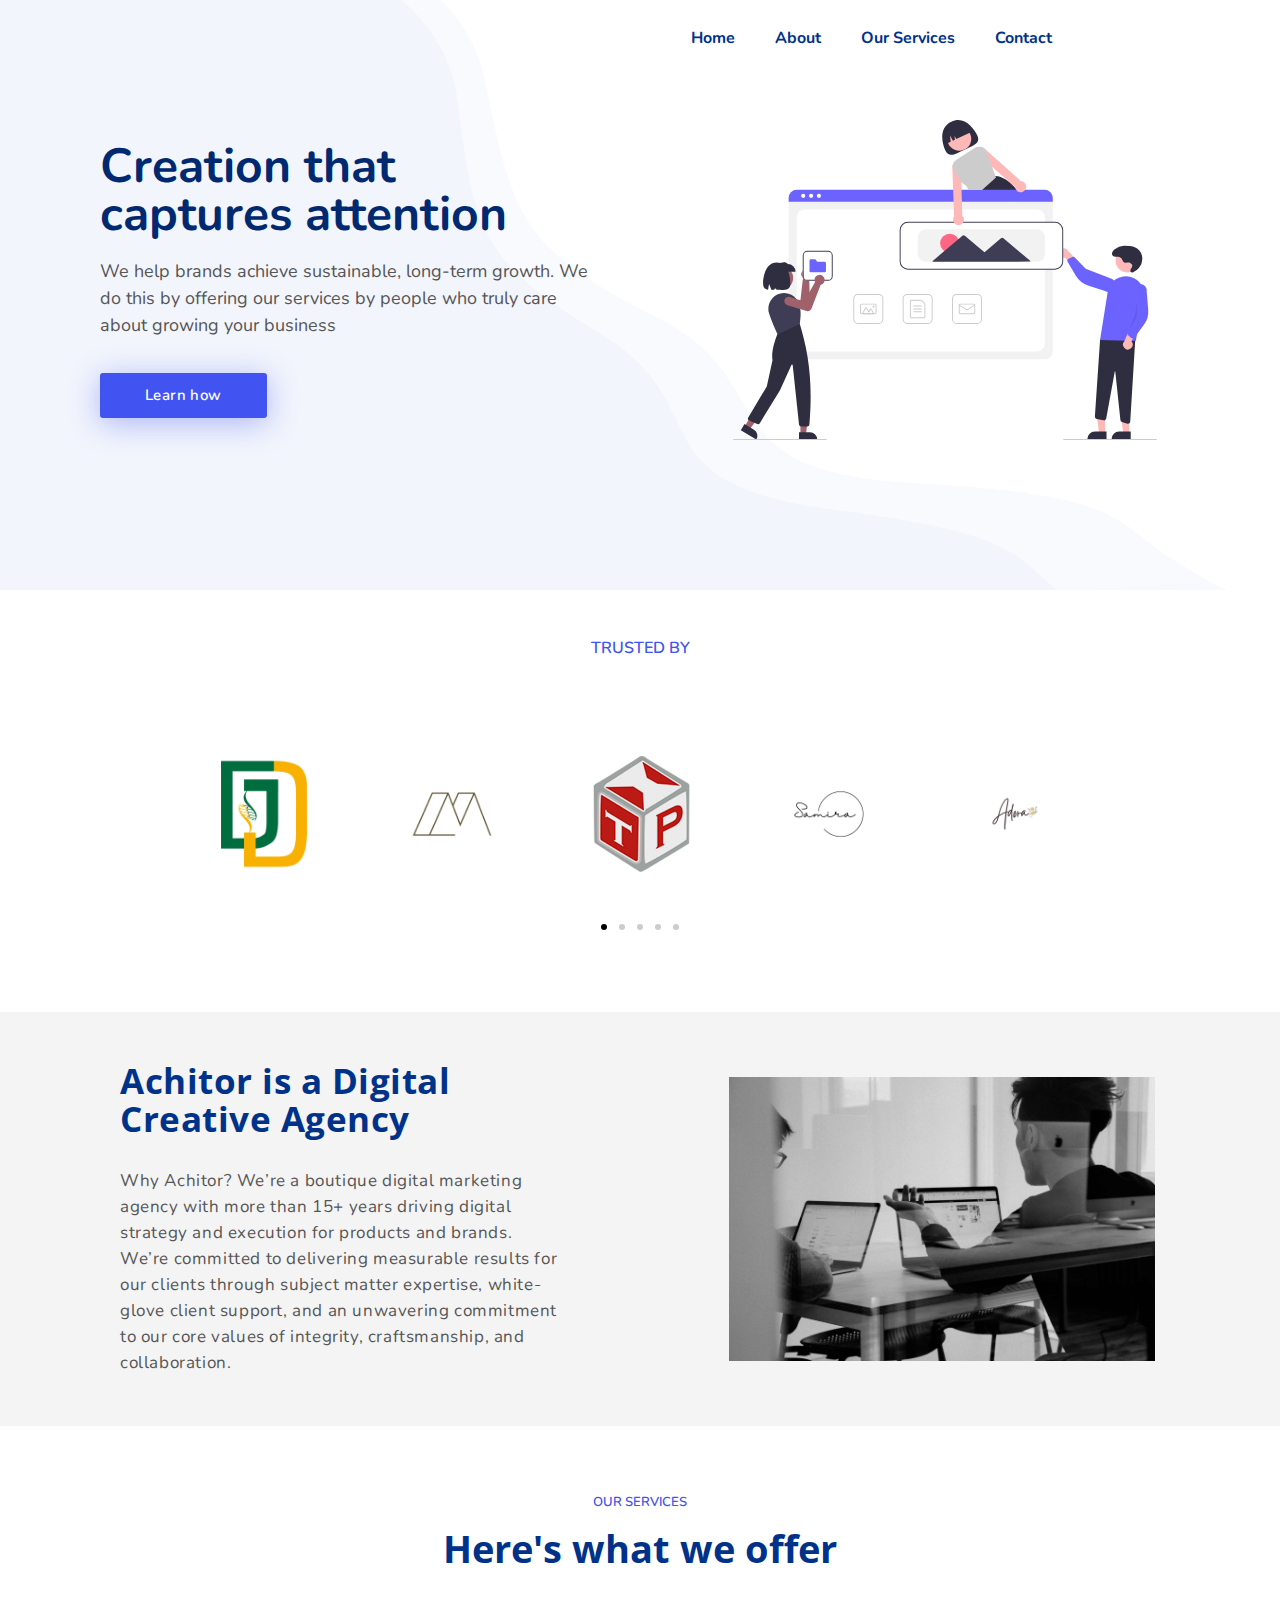
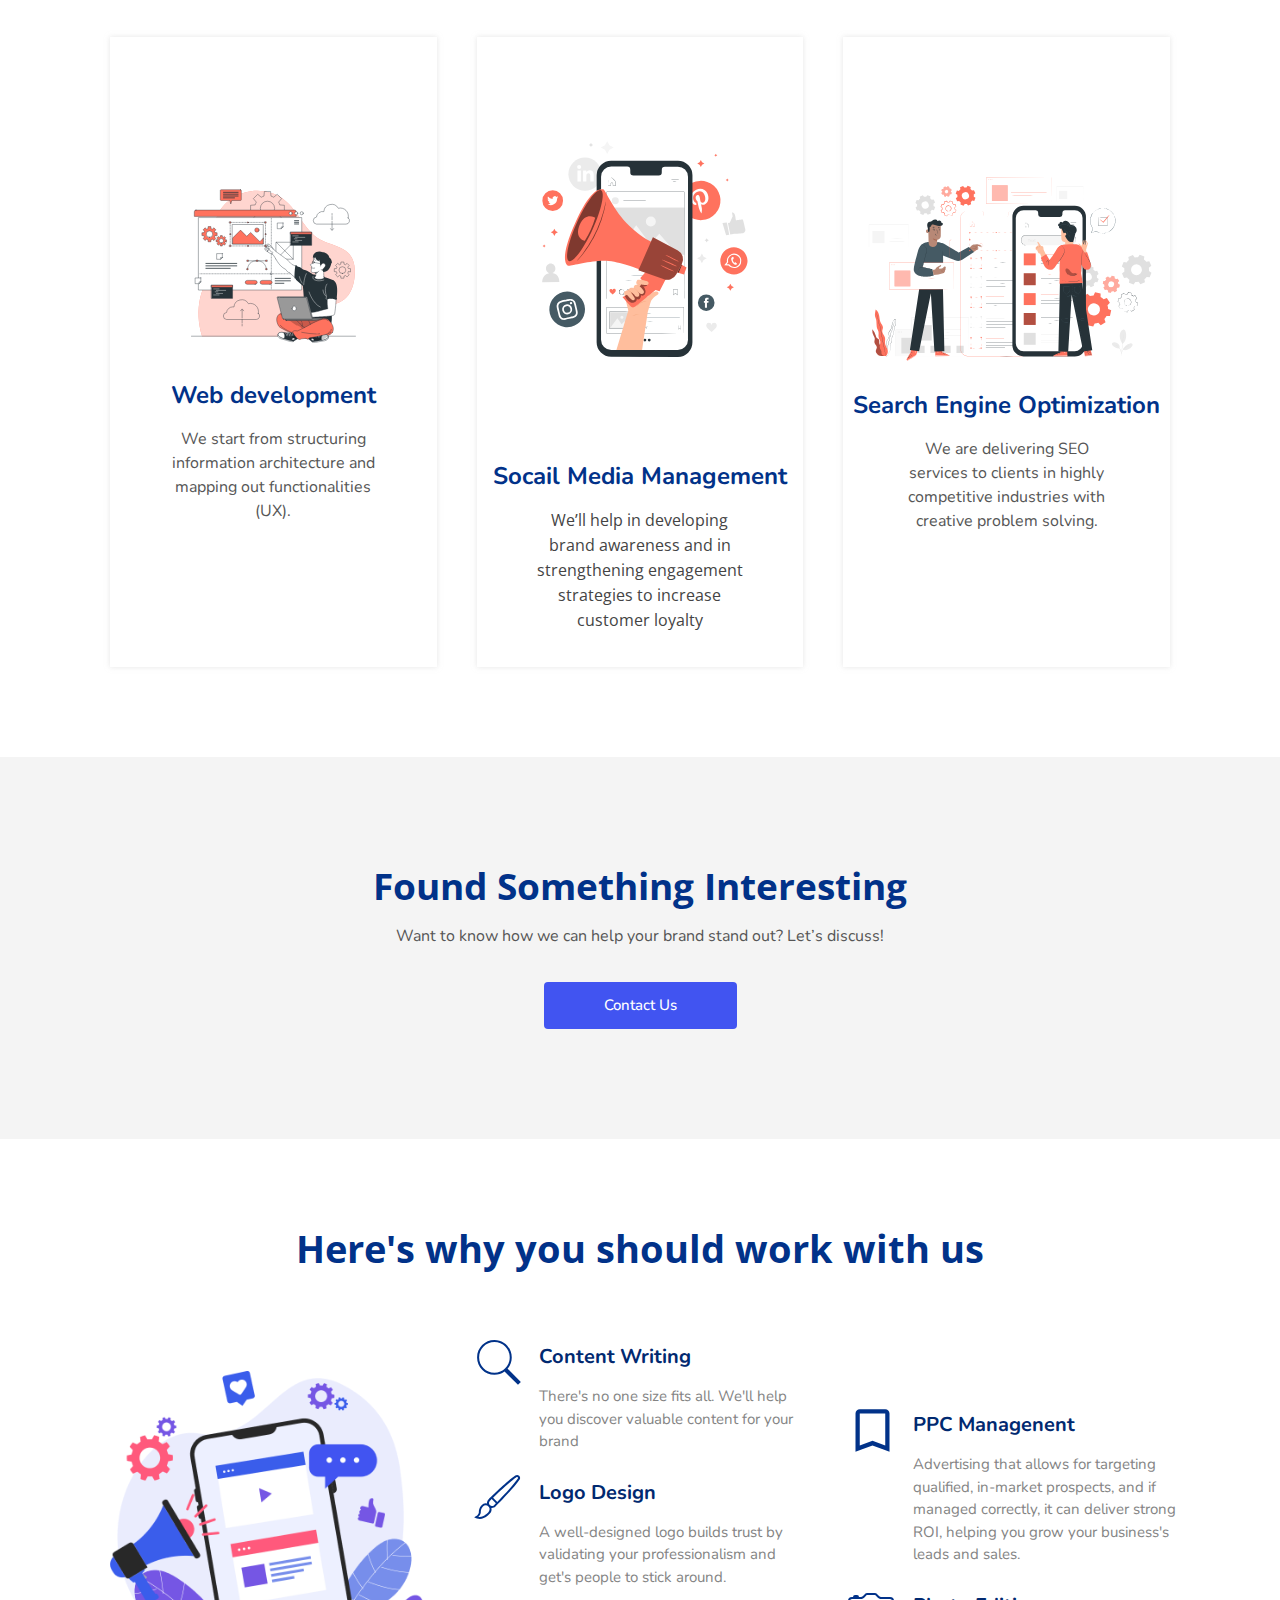
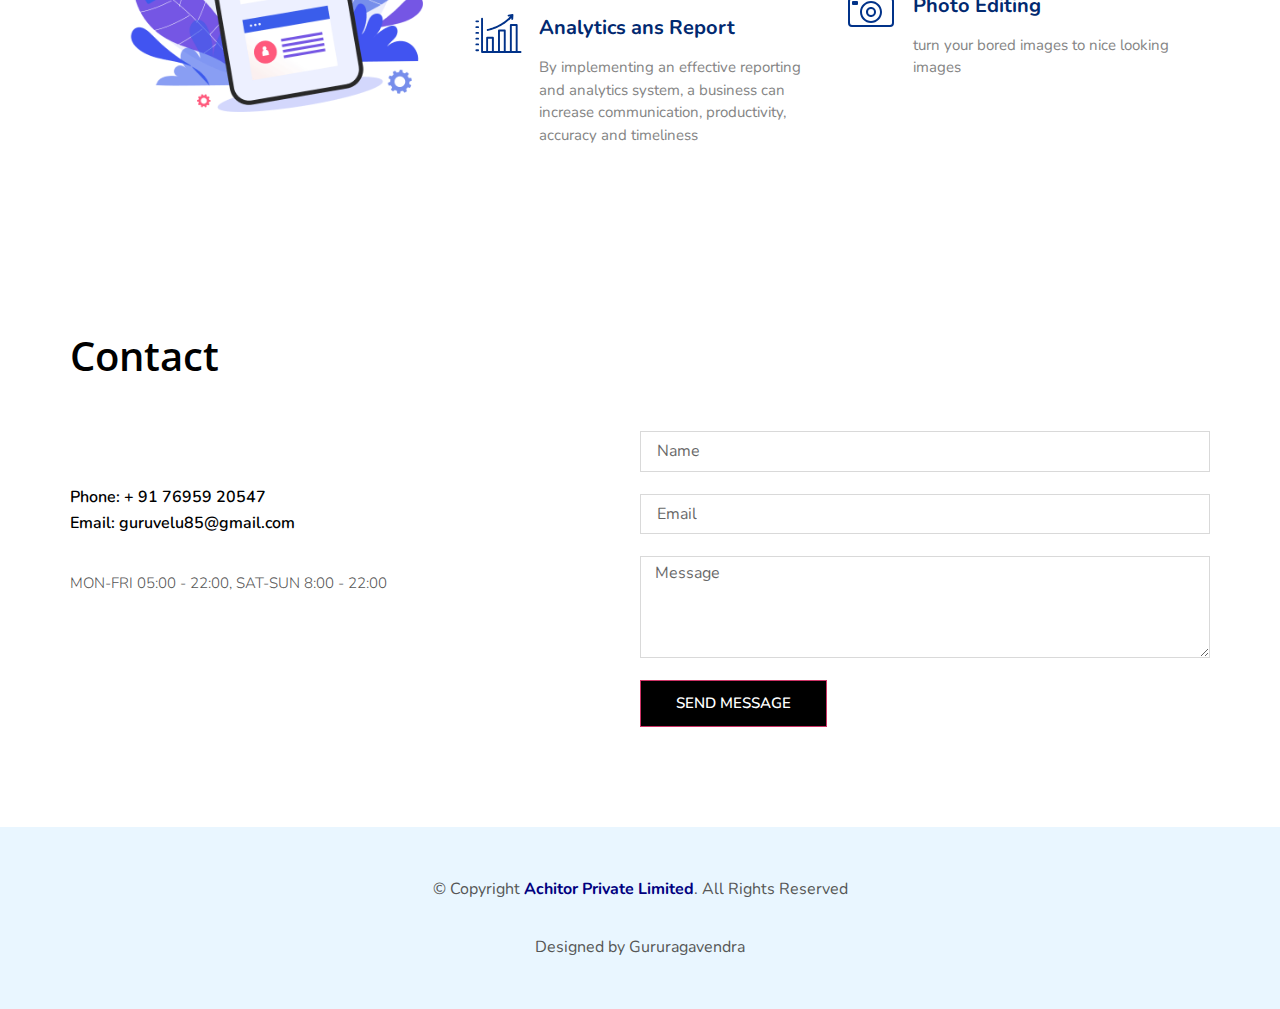
==== index.html @ df1d60f9 "Update index.html" ====
<!DOCTYPE html>
<html lang="en-US">
<head>
	<meta charset="UTF-8">
		<meta name="viewport" content="width=device-width, initial-scale=1">
	<link rel="profile" href="https://gmpg.org/xfn/11">
	<title>Achitor</title>
<meta name="robots" content="noindex, nofollow">
<link rel="dns-prefetch" href="//s.w.org">
<link rel="alternate" type="application/rss+xml" title="Achitor &raquo; Feed" href="./feed/index.html">
<link rel="alternate" type="application/rss+xml" title="Achitor &raquo; Comments Feed" href="./comments/feed/index.html">
<script>
window._wpemojiSettings = {"baseUrl":"https:\/\/s.w.org\/images\/core\/emoji\/14.0.0\/72x72\/","ext":".png","svgUrl":"https:\/\/s.w.org\/images\/core\/emoji\/14.0.0\/svg\/","svgExt":".svg","source":{"concatemoji":".\/wp-includes\/js\/wp-emoji-release.min.js?ver=6.0.3"}};
/*! This file is auto-generated */
!function(e,a,t){var n,r,o,i=a.createElement("canvas"),p=i.getContext&&i.getContext("2d");function s(e,t){var a=String.fromCharCode,e=(p.clearRect(0,0,i.width,i.height),p.fillText(a.apply(this,e),0,0),i.toDataURL());return p.clearRect(0,0,i.width,i.height),p.fillText(a.apply(this,t),0,0),e===i.toDataURL()}function c(e){var t=a.createElement("script");t.src=e,t.defer=t.type="text/javascript",a.getElementsByTagName("head")[0].appendChild(t)}for(o=Array("flag","emoji"),t.supports={everything:!0,everythingExceptFlag:!0},r=0;r<o.length;r++)t.supports[o[r]]=function(e){if(!p||!p.fillText)return!1;switch(p.textBaseline="top",p.font="600 32px Arial",e){case"flag":return s([127987,65039,8205,9895,65039],[127987,65039,8203,9895,65039])?!1:!s([55356,56826,55356,56819],[55356,56826,8203,55356,56819])&&!s([55356,57332,56128,56423,56128,56418,56128,56421,56128,56430,56128,56423,56128,56447],[55356,57332,8203,56128,56423,8203,56128,56418,8203,56128,56421,8203,56128,56430,8203,56128,56423,8203,56128,56447]);case"emoji":return!s([129777,127995,8205,129778,127999],[129777,127995,8203,129778,127999])}return!1}(o[r]),t.supports.everything=t.supports.everything&&t.supports[o[r]],"flag"!==o[r]&&(t.supports.everythingExceptFlag=t.supports.everythingExceptFlag&&t.supports[o[r]]);t.supports.everythingExceptFlag=t.supports.everythingExceptFlag&&!t.supports.flag,t.DOMReady=!1,t.readyCallback=function(){t.DOMReady=!0},t.supports.everything||(n=function(){t.readyCallback()},a.addEventListener?(a.addEventListener("DOMContentLoaded",n,!1),e.addEventListener("load",n,!1)):(e.attachEvent("onload",n),a.attachEvent("onreadystatechange",function(){"complete"===a.readyState&&t.readyCallback()})),(e=t.source||{}).concatemoji?c(e.concatemoji):e.wpemoji&&e.twemoji&&(c(e.twemoji),c(e.wpemoji)))}(window,document,window._wpemojiSettings);
</script>
<style>img.wp-smiley,
img.emoji {
	display: inline !important;
	border: none !important;
	box-shadow: none !important;
	height: 1em !important;
	width: 1em !important;
	margin: 0 0.07em !important;
	vertical-align: -0.1em !important;
	background: none !important;
	padding: 0 !important;
}</style>
	<link rel="stylesheet" id="wp-block-library-css" href="./wp-includes/css/dist/block-library/style.min.css?ver=6.0.3" media="all">
<style id="global-styles-inline-css">body{--wp--preset--color--black: #000000;--wp--preset--color--cyan-bluish-gray: #abb8c3;--wp--preset--color--white: #ffffff;--wp--preset--color--pale-pink: #f78da7;--wp--preset--color--vivid-red: #cf2e2e;--wp--preset--color--luminous-vivid-orange: #ff6900;--wp--preset--color--luminous-vivid-amber: #fcb900;--wp--preset--color--light-green-cyan: #7bdcb5;--wp--preset--color--vivid-green-cyan: #00d084;--wp--preset--color--pale-cyan-blue: #8ed1fc;--wp--preset--color--vivid-cyan-blue: #0693e3;--wp--preset--color--vivid-purple: #9b51e0;--wp--preset--gradient--vivid-cyan-blue-to-vivid-purple: linear-gradient(135deg,rgba(6,147,227,1) 0%,rgb(155,81,224) 100%);--wp--preset--gradient--light-green-cyan-to-vivid-green-cyan: linear-gradient(135deg,rgb(122,220,180) 0%,rgb(0,208,130) 100%);--wp--preset--gradient--luminous-vivid-amber-to-luminous-vivid-orange: linear-gradient(135deg,rgba(252,185,0,1) 0%,rgba(255,105,0,1) 100%);--wp--preset--gradient--luminous-vivid-orange-to-vivid-red: linear-gradient(135deg,rgba(255,105,0,1) 0%,rgb(207,46,46) 100%);--wp--preset--gradient--very-light-gray-to-cyan-bluish-gray: linear-gradient(135deg,rgb(238,238,238) 0%,rgb(169,184,195) 100%);--wp--preset--gradient--cool-to-warm-spectrum: linear-gradient(135deg,rgb(74,234,220) 0%,rgb(151,120,209) 20%,rgb(207,42,186) 40%,rgb(238,44,130) 60%,rgb(251,105,98) 80%,rgb(254,248,76) 100%);--wp--preset--gradient--blush-light-purple: linear-gradient(135deg,rgb(255,206,236) 0%,rgb(152,150,240) 100%);--wp--preset--gradient--blush-bordeaux: linear-gradient(135deg,rgb(254,205,165) 0%,rgb(254,45,45) 50%,rgb(107,0,62) 100%);--wp--preset--gradient--luminous-dusk: linear-gradient(135deg,rgb(255,203,112) 0%,rgb(199,81,192) 50%,rgb(65,88,208) 100%);--wp--preset--gradient--pale-ocean: linear-gradient(135deg,rgb(255,245,203) 0%,rgb(182,227,212) 50%,rgb(51,167,181) 100%);--wp--preset--gradient--electric-grass: linear-gradient(135deg,rgb(202,248,128) 0%,rgb(113,206,126) 100%);--wp--preset--gradient--midnight: linear-gradient(135deg,rgb(2,3,129) 0%,rgb(40,116,252) 100%);--wp--preset--duotone--dark-grayscale: url('#wp-duotone-dark-grayscale');--wp--preset--duotone--grayscale: url('#wp-duotone-grayscale');--wp--preset--duotone--purple-yellow: url('#wp-duotone-purple-yellow');--wp--preset--duotone--blue-red: url('#wp-duotone-blue-red');--wp--preset--duotone--midnight: url('#wp-duotone-midnight');--wp--preset--duotone--magenta-yellow: url('#wp-duotone-magenta-yellow');--wp--preset--duotone--purple-green: url('#wp-duotone-purple-green');--wp--preset--duotone--blue-orange: url('#wp-duotone-blue-orange');--wp--preset--font-size--small: 13px;--wp--preset--font-size--medium: 20px;--wp--preset--font-size--large: 36px;--wp--preset--font-size--x-large: 42px;}.has-black-color{color: var(--wp--preset--color--black) !important;}.has-cyan-bluish-gray-color{color: var(--wp--preset--color--cyan-bluish-gray) !important;}.has-white-color{color: var(--wp--preset--color--white) !important;}.has-pale-pink-color{color: var(--wp--preset--color--pale-pink) !important;}.has-vivid-red-color{color: var(--wp--preset--color--vivid-red) !important;}.has-luminous-vivid-orange-color{color: var(--wp--preset--color--luminous-vivid-orange) !important;}.has-luminous-vivid-amber-color{color: var(--wp--preset--color--luminous-vivid-amber) !important;}.has-light-green-cyan-color{color: var(--wp--preset--color--light-green-cyan) !important;}.has-vivid-green-cyan-color{color: var(--wp--preset--color--vivid-green-cyan) !important;}.has-pale-cyan-blue-color{color: var(--wp--preset--color--pale-cyan-blue) !important;}.has-vivid-cyan-blue-color{color: var(--wp--preset--color--vivid-cyan-blue) !important;}.has-vivid-purple-color{color: var(--wp--preset--color--vivid-purple) !important;}.has-black-background-color{background-color: var(--wp--preset--color--black) !important;}.has-cyan-bluish-gray-background-color{background-color: var(--wp--preset--color--cyan-bluish-gray) !important;}.has-white-background-color{background-color: var(--wp--preset--color--white) !important;}.has-pale-pink-background-color{background-color: var(--wp--preset--color--pale-pink) !important;}.has-vivid-red-background-color{background-color: var(--wp--preset--color--vivid-red) !important;}.has-luminous-vivid-orange-background-color{background-color: var(--wp--preset--color--luminous-vivid-orange) !important;}.has-luminous-vivid-amber-background-color{background-color: var(--wp--preset--color--luminous-vivid-amber) !important;}.has-light-green-cyan-background-color{background-color: var(--wp--preset--color--light-green-cyan) !important;}.has-vivid-green-cyan-background-color{background-color: var(--wp--preset--color--vivid-green-cyan) !important;}.has-pale-cyan-blue-background-color{background-color: var(--wp--preset--color--pale-cyan-blue) !important;}.has-vivid-cyan-blue-background-color{background-color: var(--wp--preset--color--vivid-cyan-blue) !important;}.has-vivid-purple-background-color{background-color: var(--wp--preset--color--vivid-purple) !important;}.has-black-border-color{border-color: var(--wp--preset--color--black) !important;}.has-cyan-bluish-gray-border-color{border-color: var(--wp--preset--color--cyan-bluish-gray) !important;}.has-white-border-color{border-color: var(--wp--preset--color--white) !important;}.has-pale-pink-border-color{border-color: var(--wp--preset--color--pale-pink) !important;}.has-vivid-red-border-color{border-color: var(--wp--preset--color--vivid-red) !important;}.has-luminous-vivid-orange-border-color{border-color: var(--wp--preset--color--luminous-vivid-orange) !important;}.has-luminous-vivid-amber-border-color{border-color: var(--wp--preset--color--luminous-vivid-amber) !important;}.has-light-green-cyan-border-color{border-color: var(--wp--preset--color--light-green-cyan) !important;}.has-vivid-green-cyan-border-color{border-color: var(--wp--preset--color--vivid-green-cyan) !important;}.has-pale-cyan-blue-border-color{border-color: var(--wp--preset--color--pale-cyan-blue) !important;}.has-vivid-cyan-blue-border-color{border-color: var(--wp--preset--color--vivid-cyan-blue) !important;}.has-vivid-purple-border-color{border-color: var(--wp--preset--color--vivid-purple) !important;}.has-vivid-cyan-blue-to-vivid-purple-gradient-background{background: var(--wp--preset--gradient--vivid-cyan-blue-to-vivid-purple) !important;}.has-light-green-cyan-to-vivid-green-cyan-gradient-background{background: var(--wp--preset--gradient--light-green-cyan-to-vivid-green-cyan) !important;}.has-luminous-vivid-amber-to-luminous-vivid-orange-gradient-background{background: var(--wp--preset--gradient--luminous-vivid-amber-to-luminous-vivid-orange) !important;}.has-luminous-vivid-orange-to-vivid-red-gradient-background{background: var(--wp--preset--gradient--luminous-vivid-orange-to-vivid-red) !important;}.has-very-light-gray-to-cyan-bluish-gray-gradient-background{background: var(--wp--preset--gradient--very-light-gray-to-cyan-bluish-gray) !important;}.has-cool-to-warm-spectrum-gradient-background{background: var(--wp--preset--gradient--cool-to-warm-spectrum) !important;}.has-blush-light-purple-gradient-background{background: var(--wp--preset--gradient--blush-light-purple) !important;}.has-blush-bordeaux-gradient-background{background: var(--wp--preset--gradient--blush-bordeaux) !important;}.has-luminous-dusk-gradient-background{background: var(--wp--preset--gradient--luminous-dusk) !important;}.has-pale-ocean-gradient-background{background: var(--wp--preset--gradient--pale-ocean) !important;}.has-electric-grass-gradient-background{background: var(--wp--preset--gradient--electric-grass) !important;}.has-midnight-gradient-background{background: var(--wp--preset--gradient--midnight) !important;}.has-small-font-size{font-size: var(--wp--preset--font-size--small) !important;}.has-medium-font-size{font-size: var(--wp--preset--font-size--medium) !important;}.has-large-font-size{font-size: var(--wp--preset--font-size--large) !important;}.has-x-large-font-size{font-size: var(--wp--preset--font-size--x-large) !important;}</style>
<link rel="stylesheet" id="hello-elementor-css" href="./wp-content/themes/hello-elementor/style.min.css?ver=2.6.1" media="all">
<link rel="stylesheet" id="hello-elementor-theme-style-css" href="./wp-content/themes/hello-elementor/theme.min.css?ver=2.6.1" media="all">
<link rel="stylesheet" id="elementor-frontend-css" href="./wp-content/plugins/elementor/assets/css/frontend-lite.min.css?ver=3.7.8" media="all">
<link rel="stylesheet" id="elementor-post-5-css" href="./wp-content/uploads/elementor/css/post-5.css?ver=1666616732" media="all">
<link rel="stylesheet" id="elementor-icons-css" href="./wp-content/plugins/elementor/assets/lib/eicons/css/elementor-icons.min.css?ver=5.16.0" media="all">
<link rel="stylesheet" id="elementor-pro-css" href="./wp-content/plugins/elementor-pro/assets/css/frontend-lite.min.css?ver=3.7.7" media="all">
<link rel="stylesheet" id="elementor-global-css" href="./wp-content/uploads/elementor/css/global.css?ver=1666616732" media="all">
<link rel="stylesheet" id="elementor-post-6-css" href="./wp-content/uploads/elementor/css/post-6.css?ver=1667026664" media="all">
<link rel="stylesheet" id="elementor-post-14-css" href="./wp-content/uploads/elementor/css/post-14.css?ver=1667029922" media="all">
<link rel="stylesheet" id="elementor-post-34-css" href="./wp-content/uploads/elementor/css/post-34.css?ver=1666754059" media="all">
<link rel="stylesheet" id="google-fonts-1-css" href="https://fonts.googleapis.com/css?family=Nunito%3A100%2C100italic%2C200%2C200italic%2C300%2C300italic%2C400%2C400italic%2C500%2C500italic%2C600%2C600italic%2C700%2C700italic%2C800%2C800italic%2C900%2C900italic%7CRoboto+Slab%3A100%2C100italic%2C200%2C200italic%2C300%2C300italic%2C400%2C400italic%2C500%2C500italic%2C600%2C600italic%2C700%2C700italic%2C800%2C800italic%2C900%2C900italic%7COpen+Sans%3A100%2C100italic%2C200%2C200italic%2C300%2C300italic%2C400%2C400italic%2C500%2C500italic%2C600%2C600italic%2C700%2C700italic%2C800%2C800italic%2C900%2C900italic&#038;display=auto&#038;ver=6.0.3" media="all">
<link rel="stylesheet" id="elementor-icons-shared-0-css" href="./wp-content/plugins/elementor/assets/lib/font-awesome/css/fontawesome.min.css?ver=5.15.3" media="all">
<link rel="stylesheet" id="elementor-icons-fa-brands-css" href="./wp-content/plugins/elementor/assets/lib/font-awesome/css/brands.min.css?ver=5.15.3" media="all">
<link rel="stylesheet" id="elementor-icons-fa-solid-css" href="./wp-content/plugins/elementor/assets/lib/font-awesome/css/solid.min.css?ver=5.15.3" media="all">
<script src="./wp-content/plugins/svg-support/vendor/DOMPurify/DOMPurify.min.js?ver=1.0.1" id="bodhi-dompurify-library-js"></script>
<script src="./wp-includes/js/jquery/jquery.min.js?ver=3.6.0" id="jquery-core-js"></script>
<script src="./wp-includes/js/jquery/jquery-migrate.min.js?ver=3.3.2" id="jquery-migrate-js"></script>
<script src="./wp-content/plugins/svg-support/js/min/svgs-inline-min.js?ver=1.0.1" id="bodhi_svg_inline-js"></script>
<script id="bodhi_svg_inline-js-after">cssTarget="img.style-svg";ForceInlineSVGActive="false";frontSanitizationEnabled="on";</script>
<link rel="https://api.w.org/" href="./wp-json/index.html">
<link rel="alternate" type="application/json" href="./wp-json/wp/v2/pages/6/index.html">
<link rel="EditURI" type="application/rsd+xml" title="RSD" href="./xmlrpc.php?rsd">
<link rel="wlwmanifest" type="application/wlwmanifest+xml" href="./wp-includes/wlwmanifest.xml"> 
<meta name="generator" content="WordPress 6.0.3">
<link rel="canonical" href="./index.html">
<link rel="shortlink" href="./index.html">
<link rel="alternate" type="application/json+oembed" href="./wp-json/oembed/1.0/embed/index.html?url=.%2F">
<link rel="alternate" type="text/xml+oembed" href="./wp-json/oembed/1.0/embed/index.html?url=.%2F&#038;format=xml">
<link rel="icon" href="./wp-content/uploads/2022/10/luxury_letter_a_logo_design_for_business_or_online_shop-removebg-preview.png" sizes="32x32">
<link rel="icon" href="./wp-content/uploads/2022/10/luxury_letter_a_logo_design_for_business_or_online_shop-removebg-preview.png" sizes="192x192">
<link rel="apple-touch-icon" href="./wp-content/uploads/2022/10/luxury_letter_a_logo_design_for_business_or_online_shop-removebg-preview.png">
<meta name="msapplication-TileImage" content="./wp-content/uploads/2022/10/luxury_letter_a_logo_design_for_business_or_online_shop-removebg-preview.png">
		<style id="wp-custom-css">/* Slider */

.slick-slide {
    margin: 0px 20px;
}

.slick-slide img {
    width: 50%;
}

.slick-slider
{
    position: relative;
    display: block;
    box-sizing: border-box;
    -webkit-user-select: none;
    -moz-user-select: none;
    -ms-user-select: none;
            user-select: none;
    -webkit-touch-callout: none;
    -khtml-user-select: none;
    -ms-touch-action: pan-y;
        touch-action: pan-y;
    -webkit-tap-highlight-color: transparent;
}

.slick-list
{
    position: relative;
    display: block;
    overflow: hidden;
    margin: 0;
    padding: 0;
}
.slick-list:focus
{
    outline: none;
}
.slick-list.dragging
{
    cursor: pointer;
    cursor: hand;
}

.slick-slider .slick-track,
.slick-slider .slick-list
{
    -webkit-transform: translate3d(0, 0, 0);
       -moz-transform: translate3d(0, 0, 0);
        -ms-transform: translate3d(0, 0, 0);
         -o-transform: translate3d(0, 0, 0);
            transform: translate3d(0, 0, 0);
}

.slick-track
{
    position: relative;
    top: 0;
    left: 0;
    display: block;
}
.slick-track:before,
.slick-track:after
{
    display: table;
    content: '';
}
.slick-track:after
{
    clear: both;
}
.slick-loading .slick-track
{
    visibility: hidden;
}

.slick-slide
{
    display: none;
    float: left;
    height: 100%;
    min-height: 1px;
}
[dir='rtl'] .slick-slide
{
    float: right;
}
.slick-slide img
{
    display: block;
}
.slick-slide.slick-loading img
{
    display: none;
}
.slick-slide.dragging img
{
    pointer-events: none;
}
.slick-initialized .slick-slide
{
    display: block;
}
.slick-loading .slick-slide
{
    visibility: hidden;
}
.slick-vertical .slick-slide
{
    display: block;
    height: auto;
    border: 1px solid transparent;
}
.slick-arrow.slick-hidden {
    display: none;
}</style>
		</head>
<body class="home page-template page-template-elementor_header_footer page page-id-6 elementor-default elementor-template-full-width elementor-kit-5 elementor-page elementor-page-6">

<svg xmlns="http://www.w3.org/2000/svg" viewbox="0 0 0 0" width="0" height="0" focusable="false" role="none" style="visibility: hidden; position: absolute; left: -9999px; overflow: hidden;"><defs><filter id="wp-duotone-dark-grayscale"><fecolormatrix color-interpolation-filters="sRGB" type="matrix" values=" .299 .587 .114 0 0 .299 .587 .114 0 0 .299 .587 .114 0 0 .299 .587 .114 0 0 "></fecolormatrix><fecomponenttransfer color-interpolation-filters="sRGB"><fefuncr type="table" tablevalues="0 0.49803921568627"></fefuncr><fefuncg type="table" tablevalues="0 0.49803921568627"></fefuncg><fefuncb type="table" tablevalues="0 0.49803921568627"></fefuncb><fefunca type="table" tablevalues="1 1"></fefunca></fecomponenttransfer><fecomposite in2="SourceGraphic" operator="in"></fecomposite></filter></defs></svg><svg xmlns="http://www.w3.org/2000/svg" viewbox="0 0 0 0" width="0" height="0" focusable="false" role="none" style="visibility: hidden; position: absolute; left: -9999px; overflow: hidden;"><defs><filter id="wp-duotone-grayscale"><fecolormatrix color-interpolation-filters="sRGB" type="matrix" values=" .299 .587 .114 0 0 .299 .587 .114 0 0 .299 .587 .114 0 0 .299 .587 .114 0 0 "></fecolormatrix><fecomponenttransfer color-interpolation-filters="sRGB"><fefuncr type="table" tablevalues="0 1"></fefuncr><fefuncg type="table" tablevalues="0 1"></fefuncg><fefuncb type="table" tablevalues="0 1"></fefuncb><fefunca type="table" tablevalues="1 1"></fefunca></fecomponenttransfer><fecomposite in2="SourceGraphic" operator="in"></fecomposite></filter></defs></svg><svg xmlns="http://www.w3.org/2000/svg" viewbox="0 0 0 0" width="0" height="0" focusable="false" role="none" style="visibility: hidden; position: absolute; left: -9999px; overflow: hidden;"><defs><filter id="wp-duotone-purple-yellow"><fecolormatrix color-interpolation-filters="sRGB" type="matrix" values=" .299 .587 .114 0 0 .299 .587 .114 0 0 .299 .587 .114 0 0 .299 .587 .114 0 0 "></fecolormatrix><fecomponenttransfer color-interpolation-filters="sRGB"><fefuncr type="table" tablevalues="0.54901960784314 0.98823529411765"></fefuncr><fefuncg type="table" tablevalues="0 1"></fefuncg><fefuncb type="table" tablevalues="0.71764705882353 0.25490196078431"></fefuncb><fefunca type="table" tablevalues="1 1"></fefunca></fecomponenttransfer><fecomposite in2="SourceGraphic" operator="in"></fecomposite></filter></defs></svg><svg xmlns="http://www.w3.org/2000/svg" viewbox="0 0 0 0" width="0" height="0" focusable="false" role="none" style="visibility: hidden; position: absolute; left: -9999px; overflow: hidden;"><defs><filter id="wp-duotone-blue-red"><fecolormatrix color-interpolation-filters="sRGB" type="matrix" values=" .299 .587 .114 0 0 .299 .587 .114 0 0 .299 .587 .114 0 0 .299 .587 .114 0 0 "></fecolormatrix><fecomponenttransfer color-interpolation-filters="sRGB"><fefuncr type="table" tablevalues="0 1"></fefuncr><fefuncg type="table" tablevalues="0 0.27843137254902"></fefuncg><fefuncb type="table" tablevalues="0.5921568627451 0.27843137254902"></fefuncb><fefunca type="table" tablevalues="1 1"></fefunca></fecomponenttransfer><fecomposite in2="SourceGraphic" operator="in"></fecomposite></filter></defs></svg><svg xmlns="http://www.w3.org/2000/svg" viewbox="0 0 0 0" width="0" height="0" focusable="false" role="none" style="visibility: hidden; position: absolute; left: -9999px; overflow: hidden;"><defs><filter id="wp-duotone-midnight"><fecolormatrix color-interpolation-filters="sRGB" type="matrix" values=" .299 .587 .114 0 0 .299 .587 .114 0 0 .299 .587 .114 0 0 .299 .587 .114 0 0 "></fecolormatrix><fecomponenttransfer color-interpolation-filters="sRGB"><fefuncr type="table" tablevalues="0 0"></fefuncr><fefuncg type="table" tablevalues="0 0.64705882352941"></fefuncg><fefuncb type="table" tablevalues="0 1"></fefuncb><fefunca type="table" tablevalues="1 1"></fefunca></fecomponenttransfer><fecomposite in2="SourceGraphic" operator="in"></fecomposite></filter></defs></svg><svg xmlns="http://www.w3.org/2000/svg" viewbox="0 0 0 0" width="0" height="0" focusable="false" role="none" style="visibility: hidden; position: absolute; left: -9999px; overflow: hidden;"><defs><filter id="wp-duotone-magenta-yellow"><fecolormatrix color-interpolation-filters="sRGB" type="matrix" values=" .299 .587 .114 0 0 .299 .587 .114 0 0 .299 .587 .114 0 0 .299 .587 .114 0 0 "></fecolormatrix><fecomponenttransfer color-interpolation-filters="sRGB"><fefuncr type="table" tablevalues="0.78039215686275 1"></fefuncr><fefuncg type="table" tablevalues="0 0.94901960784314"></fefuncg><fefuncb type="table" tablevalues="0.35294117647059 0.47058823529412"></fefuncb><fefunca type="table" tablevalues="1 1"></fefunca></fecomponenttransfer><fecomposite in2="SourceGraphic" operator="in"></fecomposite></filter></defs></svg><svg xmlns="http://www.w3.org/2000/svg" viewbox="0 0 0 0" width="0" height="0" focusable="false" role="none" style="visibility: hidden; position: absolute; left: -9999px; overflow: hidden;"><defs><filter id="wp-duotone-purple-green"><fecolormatrix color-interpolation-filters="sRGB" type="matrix" values=" .299 .587 .114 0 0 .299 .587 .114 0 0 .299 .587 .114 0 0 .299 .587 .114 0 0 "></fecolormatrix><fecomponenttransfer color-interpolation-filters="sRGB"><fefuncr type="table" tablevalues="0.65098039215686 0.40392156862745"></fefuncr><fefuncg type="table" tablevalues="0 1"></fefuncg><fefuncb type="table" tablevalues="0.44705882352941 0.4"></fefuncb><fefunca type="table" tablevalues="1 1"></fefunca></fecomponenttransfer><fecomposite in2="SourceGraphic" operator="in"></fecomposite></filter></defs></svg><svg xmlns="http://www.w3.org/2000/svg" viewbox="0 0 0 0" width="0" height="0" focusable="false" role="none" style="visibility: hidden; position: absolute; left: -9999px; overflow: hidden;"><defs><filter id="wp-duotone-blue-orange"><fecolormatrix color-interpolation-filters="sRGB" type="matrix" values=" .299 .587 .114 0 0 .299 .587 .114 0 0 .299 .587 .114 0 0 .299 .587 .114 0 0 "></fecolormatrix><fecomponenttransfer color-interpolation-filters="sRGB"><fefuncr type="table" tablevalues="0.098039215686275 1"></fefuncr><fefuncg type="table" tablevalues="0 0.66274509803922"></fefuncg><fefuncb type="table" tablevalues="0.84705882352941 0.41960784313725"></fefuncb><fefunca type="table" tablevalues="1 1"></fefunca></fecomponenttransfer><fecomposite in2="SourceGraphic" operator="in"></fecomposite></filter></defs></svg>
<a class="skip-link screen-reader-text" href="#content">
	Skip to content</a>

		<div data-elementor-type="header" data-elementor-id="14" class="elementor elementor-14 elementor-location-header">
								<section class="elementor-section elementor-top-section elementor-element elementor-element-1a0d35f elementor-section-content-middle elementor-section-full_width elementor-section-height-default elementor-section-height-default" data-id="1a0d35f" data-element_type="section" data-settings="{&quot;background_background&quot;:&quot;classic&quot;,&quot;sticky&quot;:&quot;top&quot;,&quot;sticky_effects_offset&quot;:100,&quot;sticky_on&quot;:[&quot;desktop&quot;,&quot;tablet&quot;,&quot;mobile&quot;],&quot;sticky_offset&quot;:0}">
						<div class="elementor-container elementor-column-gap-default">
					<div class="elementor-column elementor-col-33 elementor-top-column elementor-element elementor-element-24ab9a5" data-id="24ab9a5" data-element_type="column">
			<div class="elementor-widget-wrap elementor-element-populated">
								<div class="elementor-element elementor-element-414c0f8 elementor-widget elementor-widget-heading" data-id="414c0f8" data-element_type="widget" data-widget_type="heading.default">
				<div class="elementor-widget-container">
			<style>/*! elementor - v3.7.8 - 02-10-2022 */
.elementor-heading-title{padding:0;margin:0;line-height:1}.elementor-widget-heading .elementor-heading-title[class*=elementor-size-]>a{color:inherit;font-size:inherit;line-height:inherit}.elementor-widget-heading .elementor-heading-title.elementor-size-small{font-size:15px}.elementor-widget-heading .elementor-heading-title.elementor-size-medium{font-size:19px}.elementor-widget-heading .elementor-heading-title.elementor-size-large{font-size:29px}.elementor-widget-heading .elementor-heading-title.elementor-size-xl{font-size:39px}.elementor-widget-heading .elementor-heading-title.elementor-size-xxl{font-size:59px}</style>
<h2 class="elementor-heading-title elementor-size-default"><a href="index.html">Achitor</a></h2>		</div>
				</div>
					</div>
		</div>
				<div class="elementor-column elementor-col-33 elementor-top-column elementor-element elementor-element-495d099" data-id="495d099" data-element_type="column">
			<div class="elementor-widget-wrap elementor-element-populated">
								<div class="elementor-element elementor-element-5c21533 elementor-nav-menu__align-right elementor-nav-menu--stretch elementor-nav-menu--dropdown-tablet elementor-nav-menu__text-align-aside elementor-nav-menu--toggle elementor-nav-menu--burger elementor-widget elementor-widget-nav-menu" data-id="5c21533" data-element_type="widget" data-settings="{&quot;submenu_icon&quot;:{&quot;value&quot;:&quot;&lt;i class=\&quot;fas fa-plus\&quot;&gt;&lt;\/i&gt;&quot;,&quot;library&quot;:&quot;fa-solid&quot;},&quot;full_width&quot;:&quot;stretch&quot;,&quot;layout&quot;:&quot;horizontal&quot;,&quot;toggle&quot;:&quot;burger&quot;}" data-widget_type="nav-menu.default">
				<div class="elementor-widget-container">
			<link rel="stylesheet" href="./wp-content/plugins/elementor-pro/assets/css/widget-nav-menu.min.css">			<nav migration_allowed="1" migrated="0" role="navigation" class="elementor-nav-menu--main elementor-nav-menu__container elementor-nav-menu--layout-horizontal e--pointer-none">
				<ul id="menu-1-5c21533" class="elementor-nav-menu">
<li class="menu-item menu-item-type-custom menu-item-object-custom menu-item-223"><a href="#home" class="elementor-item elementor-item-anchor">Home</a></li>
<li class="menu-item menu-item-type-custom menu-item-object-custom menu-item-342"><a href="#about" class="elementor-item elementor-item-anchor">About</a></li>
<li class="menu-item menu-item-type-custom menu-item-object-custom menu-item-213"><a href="#ourservices" class="elementor-item elementor-item-anchor">Our Services</a></li>
<li class="menu-item menu-item-type-custom menu-item-object-custom menu-item-212"><a href="#contactus" class="elementor-item elementor-item-anchor">Contact</a></li>
</ul>			</nav>
					<div class="elementor-menu-toggle" role="button" tabindex="0" aria-label="Menu Toggle" aria-expanded="false">
			<span class="elementor-menu-toggle__icon--open"><svg xmlns="http://www.w3.org/2000/svg" width="96" height="96" viewbox="0 0 96 96"><switch><g><path d="M12 28h72a4 4 0 0 0 0-8H12a4 4 0 0 0 0 8zm72 16H12a4 4 0 0 0 0 8h72a4 4 0 0 0 0-8zm0 24H12a4 4 0 0 0 0 8h72a4 4 0 0 0 0-8z"></path></g></switch></svg></span><i aria-hidden="true" role="presentation" class="elementor-menu-toggle__icon--close eicon-close"></i>			<span class="elementor-screen-only">Menu</span>
		</div>
			<nav class="elementor-nav-menu--dropdown elementor-nav-menu__container" role="navigation" aria-hidden="true">
				<ul id="menu-2-5c21533" class="elementor-nav-menu">
<li class="menu-item menu-item-type-custom menu-item-object-custom menu-item-223"><a href="#home" class="elementor-item elementor-item-anchor" tabindex="-1">Home</a></li>
<li class="menu-item menu-item-type-custom menu-item-object-custom menu-item-342"><a href="#about" class="elementor-item elementor-item-anchor" tabindex="-1">About</a></li>
<li class="menu-item menu-item-type-custom menu-item-object-custom menu-item-213"><a href="#ourservices" class="elementor-item elementor-item-anchor" tabindex="-1">Our Services</a></li>
<li class="menu-item menu-item-type-custom menu-item-object-custom menu-item-212"><a href="#contactus" class="elementor-item elementor-item-anchor" tabindex="-1">Contact</a></li>
</ul>			</nav>
				</div>
				</div>
					</div>
		</div>
				<div class="elementor-column elementor-col-33 elementor-top-column elementor-element elementor-element-c9d20b6 elementor-hidden-tablet elementor-hidden-mobile" data-id="c9d20b6" data-element_type="column">
			<div class="elementor-widget-wrap elementor-element-populated">
								<div class="elementor-element elementor-element-83b408d elementor-widget elementor-widget-button" data-id="83b408d" data-element_type="widget" data-widget_type="button.default">
				<div class="elementor-widget-container">
					<div class="elementor-button-wrapper">
			<a href="#contact" class="elementor-button-link elementor-button elementor-size-sm" role="button">
						<span class="elementor-button-content-wrapper">
						<span class="elementor-button-text">Contact us</span>
		</span>
					</a>
		</div>
				</div>
				</div>
					</div>
		</div>
							</div>
		</section>
						</div>
				<div data-elementor-type="wp-post" data-elementor-id="6" class="elementor elementor-6">
									<section class="elementor-section elementor-top-section elementor-element elementor-element-1ac8645 elementor-section-full_width elementor-section-content-middle elementor-section-height-default elementor-section-height-default" data-id="1ac8645" data-element_type="section" id="home" data-settings="{&quot;background_background&quot;:&quot;classic&quot;}">
						<div class="elementor-container elementor-column-gap-default">
					<div class="elementor-column elementor-col-50 elementor-top-column elementor-element elementor-element-0b221f4" data-id="0b221f4" data-element_type="column" data-settings="{&quot;background_background&quot;:&quot;classic&quot;}">
			<div class="elementor-widget-wrap elementor-element-populated">
								<div class="elementor-element elementor-element-f0408fd elementor-widget elementor-widget-heading" data-id="f0408fd" data-element_type="widget" data-widget_type="heading.default">
				<div class="elementor-widget-container">
			<h2 class="elementor-heading-title elementor-size-default">Creation that captures attention</h2>		</div>
				</div>
				<div class="elementor-element elementor-element-c3ec88e elementor-widget elementor-widget-text-editor" data-id="c3ec88e" data-element_type="widget" data-widget_type="text-editor.default">
				<div class="elementor-widget-container">
			<style>/*! elementor - v3.7.8 - 02-10-2022 */
.elementor-widget-text-editor.elementor-drop-cap-view-stacked .elementor-drop-cap{background-color:#818a91;color:#fff}.elementor-widget-text-editor.elementor-drop-cap-view-framed .elementor-drop-cap{color:#818a91;border:3px solid;background-color:transparent}.elementor-widget-text-editor:not(.elementor-drop-cap-view-default) .elementor-drop-cap{margin-top:8px}.elementor-widget-text-editor:not(.elementor-drop-cap-view-default) .elementor-drop-cap-letter{width:1em;height:1em}.elementor-widget-text-editor .elementor-drop-cap{float:left;text-align:center;line-height:1;font-size:50px}.elementor-widget-text-editor .elementor-drop-cap-letter{display:inline-block}</style>				<p>We help brands achieve sustainable, long-term growth. We do this by offering our services by people who truly care about growing your business</p>						</div>
				</div>
				<div class="elementor-element elementor-element-b96eb43 elementor-tablet-align-center elementor-widget elementor-widget-button" data-id="b96eb43" data-element_type="widget" data-widget_type="button.default">
				<div class="elementor-widget-container">
					<div class="elementor-button-wrapper">
			<a href="#contact" class="elementor-button-link elementor-button elementor-size-sm" role="button">
						<span class="elementor-button-content-wrapper">
						<span class="elementor-button-text">Learn how</span>
		</span>
					</a>
		</div>
				</div>
				</div>
					</div>
		</div>
				<div class="elementor-column elementor-col-50 elementor-top-column elementor-element elementor-element-19cc872" data-id="19cc872" data-element_type="column" data-settings="{&quot;background_background&quot;:&quot;classic&quot;}">
			<div class="elementor-widget-wrap elementor-element-populated">
								<div class="elementor-element elementor-element-6a702d6 elementor-widget elementor-widget-image" data-id="6a702d6" data-element_type="widget" data-widget_type="image.default">
				<div class="elementor-widget-container">
			<style>/*! elementor - v3.7.8 - 02-10-2022 */
.elementor-widget-image{text-align:center}.elementor-widget-image a{display:inline-block}.elementor-widget-image a img[src$=".svg"]{width:48px}.elementor-widget-image img{vertical-align:middle;display:inline-block}</style>												<img width="768" height="577" src="./wp-content/uploads/2022/10/undraw_building_websites_i78t.svg" class="attachment-medium_large size-medium_large" alt="hero-banner-img" loading="lazy">															</div>
				</div>
					</div>
		</div>
							</div>
		</section>
				<section class="elementor-section elementor-top-section elementor-element elementor-element-f0141d3 elementor-section-boxed elementor-section-height-default elementor-section-height-default" data-id="f0141d3" data-element_type="section" data-settings="{&quot;background_background&quot;:&quot;classic&quot;}">
						<div class="elementor-container elementor-column-gap-default">
					<div class="elementor-column elementor-col-100 elementor-top-column elementor-element elementor-element-750bda9" data-id="750bda9" data-element_type="column">
			<div class="elementor-widget-wrap elementor-element-populated">
								<div class="elementor-element elementor-element-de54f6c elementor-widget elementor-widget-heading" data-id="de54f6c" data-element_type="widget" data-widget_type="heading.default">
				<div class="elementor-widget-container">
			<h2 class="elementor-heading-title elementor-size-default">TRUSTED BY</h2>		</div>
				</div>
				<div class="elementor-element elementor-element-76ca0e9 elementor-skin-carousel elementor-pagination-type-bullets elementor-pagination-position-outside elementor-widget elementor-widget-media-carousel" data-id="76ca0e9" data-element_type="widget" data-settings="{&quot;slides_per_view&quot;:&quot;5&quot;,&quot;space_between&quot;:{&quot;unit&quot;:&quot;px&quot;,&quot;size&quot;:0,&quot;sizes&quot;:[]},&quot;slides_per_view_tablet&quot;:&quot;2&quot;,&quot;slides_per_view_mobile&quot;:&quot;2&quot;,&quot;autoplay_speed&quot;:2000,&quot;skin&quot;:&quot;carousel&quot;,&quot;effect&quot;:&quot;slide&quot;,&quot;pagination&quot;:&quot;bullets&quot;,&quot;speed&quot;:500,&quot;autoplay&quot;:&quot;yes&quot;,&quot;loop&quot;:&quot;yes&quot;,&quot;pause_on_hover&quot;:&quot;yes&quot;,&quot;pause_on_interaction&quot;:&quot;yes&quot;,&quot;space_between_tablet&quot;:{&quot;unit&quot;:&quot;px&quot;,&quot;size&quot;:10,&quot;sizes&quot;:[]},&quot;space_between_mobile&quot;:{&quot;unit&quot;:&quot;px&quot;,&quot;size&quot;:10,&quot;sizes&quot;:[]}}" data-widget_type="media-carousel.default">
				<div class="elementor-widget-container">
			<link rel="stylesheet" href="./wp-content/plugins/elementor-pro/assets/css/widget-carousel.min.css">		<div class="elementor-swiper">
			<div class="elementor-main-swiper swiper-container">
				<div class="swiper-wrapper">
											<div class="swiper-slide">
									<div class="elementor-carousel-image" style="background-image: url(./wp-content/uploads/2022/10/Logo-Dhanajeevam-Life-Sciences-1.jpg)">

			
					</div>
								</div>
											<div class="swiper-slide">
									<div class="elementor-carousel-image" style="background-image: url(./wp-content/uploads/2022/10/Modern_Minimalist_Ivory_Home_Interior_Design_Logo-removebg-preview.png)">

			
					</div>
								</div>
											<div class="swiper-slide">
									<div class="elementor-carousel-image" style="background-image: url(./wp-content/uploads/2022/10/logo-3.jpg)">

			
					</div>
								</div>
											<div class="swiper-slide">
									<div class="elementor-carousel-image" style="background-image: url(./wp-content/uploads/2022/10/Black-Elegant-and-Modern-Beauty-Salon-Logo.png)">

			
					</div>
								</div>
											<div class="swiper-slide">
									<div class="elementor-carousel-image" style="background-image: url(./wp-content/uploads/2022/10/Beige-Yellow-Typography-Beauty-Cosmetics-Logo.png)">

			
					</div>
								</div>
									</div>
															<div class="swiper-pagination"></div>
																	</div>
		</div>
				</div>
				</div>
					</div>
		</div>
							</div>
		</section>
				<section class="elementor-section elementor-top-section elementor-element elementor-element-f44d2df elementor-section-content-middle elementor-section-boxed elementor-section-height-default elementor-section-height-default" style="background-color:#e9e9e980 ;"data-id="f44d2df" data-element_type="section" id="about">
						<div class="elementor-container elementor-column-gap-default">
					<div class="elementor-column elementor-col-50 elementor-top-column elementor-element elementor-element-fd1180d" data-id="fd1180d" data-element_type="column">
			<div class="elementor-widget-wrap elementor-element-populated">
								<div class="elementor-element elementor-element-eef772e elementor-widget elementor-widget-heading" data-id="eef772e" data-element_type="widget" data-widget_type="heading.default">
				<div class="elementor-widget-container">
			<h2 class="elementor-heading-title elementor-size-default">Achitor is a Digital Creative Agency</h2>		</div>
				</div>
				<div class="elementor-element elementor-element-4d56716 elementor-widget elementor-widget-text-editor" data-id="4d56716" data-element_type="widget" data-widget_type="text-editor.default">
				<div class="elementor-widget-container">
							<div id="text_block-44-7" class="ct-text-block">Why Achitor? We’re a boutique digital marketing agency with more than 15+ years driving digital strategy and execution for products and brands.</div>
<div id="text_block-48-7" class="ct-text-block">We’re committed to delivering measurable results for our clients through subject matter expertise, white-glove client support, and an unwavering commitment to our core values of integrity, craftsmanship, and collaboration.</div>						</div>
				</div>
					</div>
		</div>
				<div class="elementor-column elementor-col-50 elementor-top-column elementor-element elementor-element-85807f9" data-id="85807f9" data-element_type="column">
			<div class="elementor-widget-wrap elementor-element-populated">
								<div class="elementor-element elementor-element-68100d2 elementor-widget elementor-widget-image" data-id="68100d2" data-element_type="widget" data-widget_type="image.default">
				<div class="elementor-widget-container">
															<img width="768" height="512" src="./wp-content/uploads/2022/10/creative-digital-agency-achitor_1.jpg" class="attachment-medium_large size-medium_large" alt="creative-digital-agency-achitor" loading="lazy">															</div>
				</div>
					</div>
		</div>
							</div>
		</section>
				<section class="elementor-section elementor-top-section elementor-element elementor-element-f594cdd elementor-section-full_width elementor-section-height-default elementor-section-height-default" data-id="f594cdd" data-element_type="section">
						<div class="elementor-container elementor-column-gap-default">
					<div class="elementor-column elementor-col-100 elementor-top-column elementor-element elementor-element-c7ee728" data-id="c7ee728" data-element_type="column">
			<div class="elementor-widget-wrap elementor-element-populated">
								<div class="elementor-element elementor-element-15c0f7a elementor-widget elementor-widget-heading" data-id="15c0f7a" data-element_type="widget" data-widget_type="heading.default">
				<div class="elementor-widget-container">
			<h2 class="elementor-heading-title elementor-size-default">OUR SERVICES</h2>		</div>
				</div>
				<div class="elementor-element elementor-element-1f98eb0 elementor-widget elementor-widget-heading" data-id="1f98eb0" data-element_type="widget" data-widget_type="heading.default">
				<div class="elementor-widget-container">
			<h2 class="elementor-heading-title elementor-size-default">Here's what we offer</h2>		</div>
				</div>
				<section class="elementor-section elementor-inner-section elementor-element elementor-element-ddb598a elementor-section-full_width elementor-section-content-middle elementor-section-height-default elementor-section-height-default" data-id="ddb598a" data-element_type="section" id="ourservices">
						<div class="elementor-container elementor-column-gap-default">
					<div class="elementor-column elementor-col-33 elementor-inner-column elementor-element elementor-element-d7e527d" data-id="d7e527d" data-element_type="column">
			<div class="elementor-widget-wrap elementor-element-populated">
								<div class="elementor-element elementor-element-59feb89 e-transform e-transform elementor-widget elementor-widget-image" data-id="59feb89" data-element_type="widget" data-settings="{&quot;_transform_scale_effect_hover&quot;:{&quot;unit&quot;:&quot;px&quot;,&quot;size&quot;:1.1,&quot;sizes&quot;:[]},&quot;_transform_translateX_effect_hover&quot;:{&quot;unit&quot;:&quot;px&quot;,&quot;size&quot;:&quot;&quot;,&quot;sizes&quot;:[]},&quot;_transform_translateX_effect_hover_tablet&quot;:{&quot;unit&quot;:&quot;px&quot;,&quot;size&quot;:&quot;&quot;,&quot;sizes&quot;:[]},&quot;_transform_translateX_effect_hover_mobile&quot;:{&quot;unit&quot;:&quot;px&quot;,&quot;size&quot;:&quot;&quot;,&quot;sizes&quot;:[]},&quot;_transform_translateY_effect_hover&quot;:{&quot;unit&quot;:&quot;px&quot;,&quot;size&quot;:&quot;&quot;,&quot;sizes&quot;:[]},&quot;_transform_translateY_effect_hover_tablet&quot;:{&quot;unit&quot;:&quot;px&quot;,&quot;size&quot;:&quot;&quot;,&quot;sizes&quot;:[]},&quot;_transform_translateY_effect_hover_mobile&quot;:{&quot;unit&quot;:&quot;px&quot;,&quot;size&quot;:&quot;&quot;,&quot;sizes&quot;:[]},&quot;_transform_scale_effect_hover_tablet&quot;:{&quot;unit&quot;:&quot;px&quot;,&quot;size&quot;:&quot;&quot;,&quot;sizes&quot;:[]},&quot;_transform_scale_effect_hover_mobile&quot;:{&quot;unit&quot;:&quot;px&quot;,&quot;size&quot;:&quot;&quot;,&quot;sizes&quot;:[]}}" data-widget_type="image.default">
				<div class="elementor-widget-container">
															<img width="800" height="800" src="./wp-content/uploads/2022/10/Website-Creator-bro.svg" class="attachment-large size-large" alt="Website-Creator-bro" loading="lazy">															</div>
				</div>
				<div class="elementor-element elementor-element-ee3652c elementor-widget elementor-widget-heading" data-id="ee3652c" data-element_type="widget" data-widget_type="heading.default">
				<div class="elementor-widget-container">
			<h2 class="elementor-heading-title elementor-size-default">Web development</h2>		</div>
				</div>
				<div class="elementor-element elementor-element-c4d66ae elementor-widget elementor-widget-text-editor" data-id="c4d66ae" data-element_type="widget" data-widget_type="text-editor.default">
				<div class="elementor-widget-container">
							<p>We start from structuring information architecture and mapping out functionalities (UX).</p>						</div>
				</div>
					</div>
		</div>
				<div class="elementor-column elementor-col-33 elementor-inner-column elementor-element elementor-element-cd488d1" data-id="cd488d1" data-element_type="column">
			<div class="elementor-widget-wrap elementor-element-populated">
								<div class="elementor-element elementor-element-f68072c e-transform e-transform elementor-widget elementor-widget-image" data-id="f68072c" data-element_type="widget" data-settings="{&quot;_transform_scale_effect_hover&quot;:{&quot;unit&quot;:&quot;px&quot;,&quot;size&quot;:1.1,&quot;sizes&quot;:[]},&quot;_transform_translateX_effect_hover&quot;:{&quot;unit&quot;:&quot;px&quot;,&quot;size&quot;:&quot;&quot;,&quot;sizes&quot;:[]},&quot;_transform_translateX_effect_hover_tablet&quot;:{&quot;unit&quot;:&quot;px&quot;,&quot;size&quot;:&quot;&quot;,&quot;sizes&quot;:[]},&quot;_transform_translateX_effect_hover_mobile&quot;:{&quot;unit&quot;:&quot;px&quot;,&quot;size&quot;:&quot;&quot;,&quot;sizes&quot;:[]},&quot;_transform_translateY_effect_hover&quot;:{&quot;unit&quot;:&quot;px&quot;,&quot;size&quot;:&quot;&quot;,&quot;sizes&quot;:[]},&quot;_transform_translateY_effect_hover_tablet&quot;:{&quot;unit&quot;:&quot;px&quot;,&quot;size&quot;:&quot;&quot;,&quot;sizes&quot;:[]},&quot;_transform_translateY_effect_hover_mobile&quot;:{&quot;unit&quot;:&quot;px&quot;,&quot;size&quot;:&quot;&quot;,&quot;sizes&quot;:[]},&quot;_transform_scale_effect_hover_tablet&quot;:{&quot;unit&quot;:&quot;px&quot;,&quot;size&quot;:&quot;&quot;,&quot;sizes&quot;:[]},&quot;_transform_scale_effect_hover_mobile&quot;:{&quot;unit&quot;:&quot;px&quot;,&quot;size&quot;:&quot;&quot;,&quot;sizes&quot;:[]}}" data-widget_type="image.default">
				<div class="elementor-widget-container">
															<img width="800" height="800" src="./wp-content/uploads/2022/10/Mobile-Marketing-pana.svg" class="attachment-large size-large" alt="Mobile-Marketing-pana" loading="lazy">															</div>
				</div>
				<div class="elementor-element elementor-element-012c737 elementor-widget elementor-widget-heading" data-id="012c737" data-element_type="widget" data-widget_type="heading.default">
				<div class="elementor-widget-container">
			<h2 class="elementor-heading-title elementor-size-default">Socail Media Management</h2>		</div>
				</div>
				<div class="elementor-element elementor-element-4c44a36 elementor-widget elementor-widget-text-editor" data-id="4c44a36" data-element_type="widget" data-widget_type="text-editor.default">
				<div class="elementor-widget-container">
							<p><span style="color: rgb(68, 68, 68); font-family: &quot;Open Sans&quot;, sans-serif;">We&#8217;ll help in developing brand awareness and in strengthening engagement strategies to increase customer loyalty</span><br></p>						</div>
				</div>
					</div>
		</div>
				<div class="elementor-column elementor-col-33 elementor-inner-column elementor-element elementor-element-0c4afd5" data-id="0c4afd5" data-element_type="column">
			<div class="elementor-widget-wrap elementor-element-populated">
								<div class="elementor-element elementor-element-a11853f e-transform e-transform elementor-widget elementor-widget-image" data-id="a11853f" data-element_type="widget" data-settings="{&quot;_transform_scale_effect_hover&quot;:{&quot;unit&quot;:&quot;px&quot;,&quot;size&quot;:1.1,&quot;sizes&quot;:[]},&quot;_transform_translateX_effect_hover&quot;:{&quot;unit&quot;:&quot;px&quot;,&quot;size&quot;:&quot;&quot;,&quot;sizes&quot;:[]},&quot;_transform_translateX_effect_hover_tablet&quot;:{&quot;unit&quot;:&quot;px&quot;,&quot;size&quot;:&quot;&quot;,&quot;sizes&quot;:[]},&quot;_transform_translateX_effect_hover_mobile&quot;:{&quot;unit&quot;:&quot;px&quot;,&quot;size&quot;:&quot;&quot;,&quot;sizes&quot;:[]},&quot;_transform_translateY_effect_hover&quot;:{&quot;unit&quot;:&quot;px&quot;,&quot;size&quot;:&quot;&quot;,&quot;sizes&quot;:[]},&quot;_transform_translateY_effect_hover_tablet&quot;:{&quot;unit&quot;:&quot;px&quot;,&quot;size&quot;:&quot;&quot;,&quot;sizes&quot;:[]},&quot;_transform_translateY_effect_hover_mobile&quot;:{&quot;unit&quot;:&quot;px&quot;,&quot;size&quot;:&quot;&quot;,&quot;sizes&quot;:[]},&quot;_transform_scale_effect_hover_tablet&quot;:{&quot;unit&quot;:&quot;px&quot;,&quot;size&quot;:&quot;&quot;,&quot;sizes&quot;:[]},&quot;_transform_scale_effect_hover_mobile&quot;:{&quot;unit&quot;:&quot;px&quot;,&quot;size&quot;:&quot;&quot;,&quot;sizes&quot;:[]}}" data-widget_type="image.default">
				<div class="elementor-widget-container">
															<img width="800" height="800" src="./wp-content/uploads/2022/10/Mobile-testing-pana.svg" class="attachment-large size-large" alt="Mobile-testing-pana" loading="lazy">															</div>
				</div>
				<div class="elementor-element elementor-element-ec7d388 elementor-widget elementor-widget-heading" data-id="ec7d388" data-element_type="widget" data-widget_type="heading.default">
				<div class="elementor-widget-container">
			<h2 class="elementor-heading-title elementor-size-default">Search Engine Optimization</h2>		</div>
				</div>
				<div class="elementor-element elementor-element-5332e83 elementor-widget elementor-widget-text-editor" data-id="5332e83" data-element_type="widget" data-widget_type="text-editor.default">
				<div class="elementor-widget-container">
							<p>We are delivering SEO services to clients in highly competitive industries with creative problem solving.</p>						</div>
				</div>
					</div>
		</div>
							</div>
		</section>
					</div>
		</div>
							</div>
		</section>
				<section class="elementor-section elementor-top-section elementor-element elementor-element-a4411df elementor-section-boxed elementor-section-height-default elementor-section-height-default" style="background-color:#e9e9e980 ;"data-id="a4411df" data-element_type="section" data-settings="{&quot;background_background&quot;:&quot;classic&quot;}">
						<div class="elementor-container elementor-column-gap-default">
					<div class="elementor-column elementor-col-100 elementor-top-column elementor-element elementor-element-2e8150c" data-id="2e8150c" data-element_type="column">
			<div class="elementor-widget-wrap elementor-element-populated">
								<div class="elementor-element elementor-element-88831bc elementor-widget elementor-widget-heading" data-id="88831bc" data-element_type="widget" data-widget_type="heading.default">
				<div class="elementor-widget-container">
			<h2 class="elementor-heading-title elementor-size-default">Found Something Interesting</h2>		</div>
				</div>
				<div class="elementor-element elementor-element-ceadd6b elementor-widget elementor-widget-text-editor" data-id="ceadd6b" data-element_type="widget" data-widget_type="text-editor.default">
				<div class="elementor-widget-container">
							<p>Want to know how we can help your brand stand out? Let&#8217;s discuss!</p>						</div>
				</div>
				<div class="elementor-element elementor-element-0b8bc71 elementor-align-center elementor-widget elementor-widget-button" data-id="0b8bc71" data-element_type="widget" data-widget_type="button.default">
				<div class="elementor-widget-container">
					<div class="elementor-button-wrapper">
			<a href="#contact" class="elementor-button-link elementor-button elementor-size-sm" role="button">
						<span class="elementor-button-content-wrapper">
						<span class="elementor-button-text">Contact Us</span>
		</span>
					</a>
		</div>
				</div>
				</div>
					</div>
		</div>
							</div>
		</section>
				<section class="elementor-section elementor-top-section elementor-element elementor-element-b1891cc elementor-section-boxed elementor-section-height-default elementor-section-height-default" data-id="b1891cc" data-element_type="section">
						<div class="elementor-container elementor-column-gap-default">
					<div class="elementor-column elementor-col-100 elementor-top-column elementor-element elementor-element-55e077f" data-id="55e077f" data-element_type="column">
			<div class="elementor-widget-wrap elementor-element-populated">
								<div class="elementor-element elementor-element-6161f01 elementor-widget elementor-widget-heading" data-id="6161f01" data-element_type="widget" data-widget_type="heading.default">
				<div class="elementor-widget-container">
			<h2 class="elementor-heading-title elementor-size-default">Here's why you should work with us</h2>		</div>
				</div>
				<section class="elementor-section elementor-inner-section elementor-element elementor-element-3f9bdad elementor-section-full_width elementor-section-content-middle elementor-section-height-default elementor-section-height-default" data-id="3f9bdad" data-element_type="section">
						<div class="elementor-container elementor-column-gap-default">
					<div class="elementor-column elementor-col-33 elementor-inner-column elementor-element elementor-element-7c3bc6e" data-id="7c3bc6e" data-element_type="column">
			<div class="elementor-widget-wrap elementor-element-populated">
								<div class="elementor-element elementor-element-281e319 elementor-widget elementor-widget-image" data-id="281e319" data-element_type="widget" data-widget_type="image.default">
				<div class="elementor-widget-container">
															<img width="726" height="790" src="./wp-content/uploads/2022/10/features-3.png" class="attachment-medium_large size-medium_large" alt="features-3" loading="lazy">															</div>
				</div>
					</div>
		</div>
				<div class="elementor-column elementor-col-33 elementor-inner-column elementor-element elementor-element-2718c7f" data-id="2718c7f" data-element_type="column">
			<div class="elementor-widget-wrap elementor-element-populated">
								<div class="elementor-element elementor-element-47d80cd elementor-position-left elementor-mobile-position-left elementor-view-default elementor-vertical-align-top elementor-widget elementor-widget-icon-box" data-id="47d80cd" data-element_type="widget" data-widget_type="icon-box.default">
				<div class="elementor-widget-container">
			<link rel="stylesheet" href="./wp-content/plugins/elementor/assets/css/widget-icon-box.min.css">		<div class="elementor-icon-box-wrapper">
						<div class="elementor-icon-box-icon">
				<span class="elementor-icon elementor-animation-">
				<svg xmlns="http://www.w3.org/2000/svg" xmlns:xlink="http://www.w3.org/1999/xlink" viewbox="0 0 100 100" width="100px" height="100px"><g id="surface54906568"><path style=" stroke:none;fill-rule:nonzero;fill:rgb(0.392157%,19.607843%,53.725493%);fill-opacity:1;" d="M 42 6 C 23.242188 6 8 21.242188 8 40 C 8 58.757812 23.242188 74 42 74 C 49.421875 74 56.28125 71.609375 61.875 67.5625 L 88.1875 93.8125 L 93.8125 88.1875 L 67.8125 62.125 C 72.921875 56.171875 76 48.445312 76 40 C 76 21.242188 60.757812 6 42 6 Z M 42 10 C 58.59375 10 72 23.40625 72 40 C 72 56.59375 58.59375 70 42 70 C 25.40625 70 12 56.59375 12 40 C 12 23.40625 25.40625 10 42 10 Z M 42 10 "></path></g></svg>				</span>
			</div>
						<div class="elementor-icon-box-content">
				<h3 class="elementor-icon-box-title">
					<span>
						Content Writing					</span>
				</h3>
									<p class="elementor-icon-box-description">
						There's no one size fits all. We'll help you discover valuable content for your brand					</p>
							</div>
		</div>
				</div>
				</div>
				<div class="elementor-element elementor-element-0951a97 elementor-position-left elementor-mobile-position-left elementor-view-default elementor-vertical-align-top elementor-widget elementor-widget-icon-box" data-id="0951a97" data-element_type="widget" data-widget_type="icon-box.default">
				<div class="elementor-widget-container">
					<div class="elementor-icon-box-wrapper">
						<div class="elementor-icon-box-icon">
				<span class="elementor-icon elementor-animation-">
				<svg xmlns="http://www.w3.org/2000/svg" width="48" height="48"><path fill-rule="evenodd" d="M46.443 6.719C40.506 15.546 22.623 33.4 22.623 33.4l-.007-.007c-.042.046-.08.094-.125.139-1.124 1.122-2.649 1.576-4.114 1.403.471 1.972-.026 4.137-1.529 5.678 0 0-7.52 9.299-15.854 3.44 0 0 4.494-1.259 4.885-4.885 0 0-.6-3.654 2.699-7.04a5.74 5.74 0 0 1 5.445-1.596c-.152-1.444.303-2.94 1.411-4.047.044-.045.093-.083.139-.126l-.007-.007S33.438 8.488 42.278 2.559a2.991 2.991 0 0 1 3.854.31 2.98 2.98 0 0 1 .311 3.85zM15.456 33.486c-.742-.742-1.704-1.165-2.733-1.165a3.809 3.809 0 0 0-2.744 1.171c-2.535 2.602-2.155 5.584-2.145 5.677-.218 2.02-1.363 3.741-2.557 4.776.422.077.849.116 1.285.116 4.75 0 8.752-4.66 8.789-4.704.001 0 2.739-3.236.105-5.871zm.538-3.478c0 .796.289 1.546.854 2.109.565.564 1.348.891 2.146.891s1.519-.326 2.066-.874l1.554-1.57.274-.28-4.197-4.197-.287.279-1.557 1.537c-.564.562-.853 1.309-.853 2.105zM44.72 4.286A.974.974 0 0 0 44.027 4c-.212 0-.414.064-.635.222-6.218 4.17-17.999 15.367-23.301 20.503l4.159 4.159c5.14-5.296 16.364-17.083 20.568-23.332a.974.974 0 0 0-.098-1.266z" clip-rule="evenodd"></path></svg>				</span>
			</div>
						<div class="elementor-icon-box-content">
				<h3 class="elementor-icon-box-title">
					<span>
						Logo Design					</span>
				</h3>
									<p class="elementor-icon-box-description">
						A well-designed logo builds trust by validating your professionalism and get's people to stick around.					</p>
							</div>
		</div>
				</div>
				</div>
				<div class="elementor-element elementor-element-795c81e elementor-position-left elementor-mobile-position-left elementor-view-default elementor-vertical-align-top elementor-widget elementor-widget-icon-box" data-id="795c81e" data-element_type="widget" data-widget_type="icon-box.default">
				<div class="elementor-widget-container">
					<div class="elementor-icon-box-wrapper">
						<div class="elementor-icon-box-icon">
				<span class="elementor-icon elementor-animation-">
				<svg xmlns="http://www.w3.org/2000/svg" data-name="Layer 1" viewbox="0 0 53 53"><path d="M49.5 44.74h-3.12v-27a1 1 0 0 0-1-1h-6.05a1 1 0 0 0-1 1v27H34V23.3a1 1 0 0 0-1-1h-6a1 1 0 0 0-1 1v21.44h-4.3V30.86a1 1 0 0 0-1-1h-6a1 1 0 0 0-1 1v13.88h-3.29V11.07a1 1 0 0 0-2 0v34.67a1 1 0 0 0 1 1H49.39a1 1 0 0 0 0-2zm-9.17-26h4.05v26h-4.05zM28 24.3h4v20.44h-4zm-12.35 7.56h4v12.88h-4zM3.5 14.89h1.8a1 1 0 1 0 0-2H3.5a1 1 0 0 0 0 2zm0 5.99h1.8a1 1 0 1 0 0-2H3.5a1 1 0 0 0 0 2zm0 5.98h1.8a1 1 0 1 0 0-2H3.5a1 1 0 0 0 0 2zm0 5.99h1.8a1 1 0 0 0 0-2H3.5a1 1 0 0 0 0 2zm0 5.99h1.8a1 1 0 0 0 0-2H3.5a1 1 0 0 0 0 2zm0 5.99h1.8a1 1 0 0 0 0-2H3.5a1 1 0 0 0 0 2z"></path><path d="M15.12 21.88a1 1 0 0 0-.79 1.18 1 1 0 0 0 1 .81h.19c.63-.13 14.58-3 24.32-13.52l-.07.93a1 1 0 0 0 .93 1.06h.07a1 1 0 0 0 1-.94L42 7.31a1 1 0 0 0-1.16-1.06l-4 .66a1 1 0 1 0 .32 2l1.44-.23C29.31 19 15.27 21.86 15.12 21.88Z"></path></svg>				</span>
			</div>
						<div class="elementor-icon-box-content">
				<h3 class="elementor-icon-box-title">
					<span>
						Analytics ans Report					</span>
				</h3>
									<p class="elementor-icon-box-description">
						By implementing an effective reporting and analytics system, a business can increase communication, productivity, accuracy and timeliness					</p>
							</div>
		</div>
				</div>
				</div>
					</div>
		</div>
				<div class="elementor-column elementor-col-33 elementor-inner-column elementor-element elementor-element-6eb3a85" data-id="6eb3a85" data-element_type="column">
			<div class="elementor-widget-wrap elementor-element-populated">
								<div class="elementor-element elementor-element-ee03a5b elementor-position-left elementor-mobile-position-left elementor-view-default elementor-vertical-align-top elementor-widget elementor-widget-icon-box" data-id="ee03a5b" data-element_type="widget" data-widget_type="icon-box.default">
				<div class="elementor-widget-container">
					<div class="elementor-icon-box-wrapper">
						<div class="elementor-icon-box-icon">
				<span class="elementor-icon elementor-animation-">
				<svg xmlns="http://www.w3.org/2000/svg" xmlns:xlink="http://www.w3.org/1999/xlink" viewbox="0 0 48 48" width="48px" height="48px"><g id="surface7028410"><path style=" stroke:none;fill-rule:nonzero;fill:rgb(0.392157%,19.607843%,53.725493%);fill-opacity:1;" d="M 12.019531 4 C 9.828125 4 8.019531 5.804688 8.019531 7.996094 L 8 44 L 24 38 L 40 44 L 40 8 C 40 5.8125 38.1875 4 36 4 Z M 12.019531 8 L 36 8 L 36 38.226562 L 24 33.726562 L 12.003906 38.226562 Z M 12.019531 8 "></path></g></svg>				</span>
			</div>
						<div class="elementor-icon-box-content">
				<h3 class="elementor-icon-box-title">
					<span>
						PPC Managenent					</span>
				</h3>
									<p class="elementor-icon-box-description">
						Advertising that allows for targeting qualified, in-market prospects, and if managed correctly, it can deliver strong ROI, helping you grow your business's leads and sales.					</p>
							</div>
		</div>
				</div>
				</div>
				<div class="elementor-element elementor-element-30fe616 elementor-position-left elementor-mobile-position-left elementor-view-default elementor-vertical-align-top elementor-widget elementor-widget-icon-box" data-id="30fe616" data-element_type="widget" data-widget_type="icon-box.default">
				<div class="elementor-widget-container">
					<div class="elementor-icon-box-wrapper">
						<div class="elementor-icon-box-icon">
				<span class="elementor-icon elementor-animation-">
				<svg xmlns="http://www.w3.org/2000/svg" width="48" height="48"><path fill-rule="evenodd" d="M43 41H5a4 4 0 0 1-4-4V15a4 4 0 0 1 4-4h1a2 2 0 0 1 2-2h2a2 2 0 0 1 2 2h2s1.125-.125 2-1l2-2s.781-1 2-1h8c1.312 0 2 1 2 1l2 2c.875.875 2 1 2 1h9a4 4 0 0 1 4 4v22a4 4 0 0 1-4 4zm2-26a2 2 0 0 0-2-2l-9.221-.013c-.305-.033-1.889-.269-3.193-1.573l-2.13-2.13-.104-.151A.604.604 0 0 0 28 9h-8c-.153 0-.375.178-.424.231l-.075.096-2.087 2.086c-1.305 1.305-2.889 1.54-3.193 1.573l-4.151.006c-.024.002-.047.008-.07.008H8c-.014 0-.026-.004-.04-.004L5 13a2 2 0 0 0-2 2v22a2 2 0 0 0 2 2h38a2 2 0 0 0 2-2V15zM24 37c-6.075 0-11-4.925-11-11s4.925-11 11-11 11 4.925 11 11-4.925 11-11 11zm0-20c-4.971 0-9 4.029-9 9s4.029 9 9 9 9-4.029 9-9-4.029-9-9-9zm0 14c-2.762 0-5-2.238-5-5s2.238-5 5-5 5 2.238 5 5-2.238 5-5 5zm0-8a3.001 3.001 0 0 0 0 6 3 3 0 1 0 0-6zm-14-4H6a1 1 0 0 1-1-1v-2a1 1 0 0 1 1-1h4a1 1 0 0 1 1 1v2a1 1 0 0 1-1 1z" clip-rule="evenodd"></path></svg>				</span>
			</div>
						<div class="elementor-icon-box-content">
				<h3 class="elementor-icon-box-title">
					<span>
						Photo Editing					</span>
				</h3>
									<p class="elementor-icon-box-description">
						turn your bored images to nice looking images					</p>
							</div>
		</div>
				</div>
				</div>
					</div>
		</div>
							</div>
		</section>
					</div>
		</div>
							</div>
		</section>
				<section class="elementor-section elementor-top-section elementor-element elementor-element-40ca2e7 elementor-section-content-middle elementor-section-boxed elementor-section-height-default elementor-section-height-default" data-id="40ca2e7" data-element_type="section" id="contact">
						<div class="elementor-container elementor-column-gap-no">
					<div class="elementor-column elementor-col-100 elementor-top-column elementor-element elementor-element-754bf59a" data-id="754bf59a" data-element_type="column">
			<div class="elementor-widget-wrap elementor-element-populated">
								<div class="elementor-element elementor-element-4ad41696 elementor-widget elementor-widget-heading" data-id="4ad41696" data-element_type="widget" data-widget_type="heading.default">
				<div class="elementor-widget-container">
			<h4 class="elementor-heading-title elementor-size-default">Contact</h4>		</div>
				</div>
				<section class="elementor-section elementor-inner-section elementor-element elementor-element-7c2ba969 elementor-section-content-middle elementor-section-boxed elementor-section-height-default elementor-section-height-default" data-id="7c2ba969" data-element_type="section" id="contactus">
						<div class="elementor-container elementor-column-gap-no">
					<div class="elementor-column elementor-col-50 elementor-inner-column elementor-element elementor-element-653e8be3" data-id="653e8be3" data-element_type="column">
			<div class="elementor-widget-wrap elementor-element-populated">
								<div class="elementor-element elementor-element-64ed610d elementor-widget elementor-widget-heading" data-id="64ed610d" data-element_type="widget" data-widget_type="heading.default">
				<div class="elementor-widget-container">
			<h6 class="elementor-heading-title elementor-size-default">Phone: + 91 76959 20547
</h6>		</div>
				</div>
				<div class="elementor-element elementor-element-2df98794 elementor-widget elementor-widget-heading" data-id="2df98794" data-element_type="widget" data-widget_type="heading.default">
				<div class="elementor-widget-container">
			<h6 class="elementor-heading-title elementor-size-default">Email: guruvelu85@gmail.com</h6>		</div>
				</div>
				<div class="elementor-element elementor-element-37f5d01b elementor-widget elementor-widget-heading" data-id="37f5d01b" data-element_type="widget" data-widget_type="heading.default">
				<div class="elementor-widget-container">
			<h6 class="elementor-heading-title elementor-size-default">MON-FRI 05:00 - 22:00, SAT-SUN 8:00 - 22:00</h6>		</div>
				</div>
				<div class="elementor-element elementor-element-20647ecc e-grid-align-left elementor-shape-rounded elementor-grid-0 elementor-widget elementor-widget-social-icons" data-id="20647ecc" data-element_type="widget" data-widget_type="social-icons.default">
				<div class="elementor-widget-container">
			<style>/*! elementor - v3.7.8 - 02-10-2022 */
.elementor-widget-social-icons.elementor-grid-0 .elementor-widget-container,.elementor-widget-social-icons.elementor-grid-mobile-0 .elementor-widget-container,.elementor-widget-social-icons.elementor-grid-tablet-0 .elementor-widget-container{line-height:1;font-size:0}.elementor-widget-social-icons:not(.elementor-grid-0):not(.elementor-grid-tablet-0):not(.elementor-grid-mobile-0) .elementor-grid{display:inline-grid}.elementor-widget-social-icons .elementor-grid{grid-column-gap:var(--grid-column-gap,5px);grid-row-gap:var(--grid-row-gap,5px);grid-template-columns:var(--grid-template-columns);-webkit-box-pack:var(--justify-content,center);-ms-flex-pack:var(--justify-content,center);justify-content:var(--justify-content,center);justify-items:var(--justify-content,center)}.elementor-icon.elementor-social-icon{font-size:var(--icon-size,25px);line-height:var(--icon-size,25px);width:calc(var(--icon-size, 25px) + (2 * var(--icon-padding, .5em)));height:calc(var(--icon-size, 25px) + (2 * var(--icon-padding, .5em)))}.elementor-social-icon{--e-social-icon-icon-color:#fff;display:-webkit-inline-box;display:-ms-inline-flexbox;display:inline-flex;background-color:#818a91;-webkit-box-align:center;-ms-flex-align:center;align-items:center;-webkit-box-pack:center;-ms-flex-pack:center;justify-content:center;text-align:center;cursor:pointer}.elementor-social-icon i{color:var(--e-social-icon-icon-color)}.elementor-social-icon svg{fill:var(--e-social-icon-icon-color)}.elementor-social-icon:last-child{margin:0}.elementor-social-icon:hover{opacity:.9;color:#fff}.elementor-social-icon-android{background-color:#a4c639}.elementor-social-icon-apple{background-color:#999}.elementor-social-icon-behance{background-color:#1769ff}.elementor-social-icon-bitbucket{background-color:#205081}.elementor-social-icon-codepen{background-color:#000}.elementor-social-icon-delicious{background-color:#39f}.elementor-social-icon-deviantart{background-color:#05cc47}.elementor-social-icon-digg{background-color:#005be2}.elementor-social-icon-dribbble{background-color:#ea4c89}.elementor-social-icon-elementor{background-color:#d30c5c}.elementor-social-icon-envelope{background-color:#ea4335}.elementor-social-icon-facebook,.elementor-social-icon-facebook-f{background-color:#3b5998}.elementor-social-icon-flickr{background-color:#0063dc}.elementor-social-icon-foursquare{background-color:#2d5be3}.elementor-social-icon-free-code-camp,.elementor-social-icon-freecodecamp{background-color:#006400}.elementor-social-icon-github{background-color:#333}.elementor-social-icon-gitlab{background-color:#e24329}.elementor-social-icon-globe{background-color:#818a91}.elementor-social-icon-google-plus,.elementor-social-icon-google-plus-g{background-color:#dd4b39}.elementor-social-icon-houzz{background-color:#7ac142}.elementor-social-icon-instagram{background-color:#262626}.elementor-social-icon-jsfiddle{background-color:#487aa2}.elementor-social-icon-link{background-color:#818a91}.elementor-social-icon-linkedin,.elementor-social-icon-linkedin-in{background-color:#0077b5}.elementor-social-icon-medium{background-color:#00ab6b}.elementor-social-icon-meetup{background-color:#ec1c40}.elementor-social-icon-mixcloud{background-color:#273a4b}.elementor-social-icon-odnoklassniki{background-color:#f4731c}.elementor-social-icon-pinterest{background-color:#bd081c}.elementor-social-icon-product-hunt{background-color:#da552f}.elementor-social-icon-reddit{background-color:#ff4500}.elementor-social-icon-rss{background-color:#f26522}.elementor-social-icon-shopping-cart{background-color:#4caf50}.elementor-social-icon-skype{background-color:#00aff0}.elementor-social-icon-slideshare{background-color:#0077b5}.elementor-social-icon-snapchat{background-color:#fffc00}.elementor-social-icon-soundcloud{background-color:#f80}.elementor-social-icon-spotify{background-color:#2ebd59}.elementor-social-icon-stack-overflow{background-color:#fe7a15}.elementor-social-icon-steam{background-color:#00adee}.elementor-social-icon-stumbleupon{background-color:#eb4924}.elementor-social-icon-telegram{background-color:#2ca5e0}.elementor-social-icon-thumb-tack{background-color:#1aa1d8}.elementor-social-icon-tripadvisor{background-color:#589442}.elementor-social-icon-tumblr{background-color:#35465c}.elementor-social-icon-twitch{background-color:#6441a5}.elementor-social-icon-twitter{background-color:#1da1f2}.elementor-social-icon-viber{background-color:#665cac}.elementor-social-icon-vimeo{background-color:#1ab7ea}.elementor-social-icon-vk{background-color:#45668e}.elementor-social-icon-weibo{background-color:#dd2430}.elementor-social-icon-weixin{background-color:#31a918}.elementor-social-icon-whatsapp{background-color:#25d366}.elementor-social-icon-wordpress{background-color:#21759b}.elementor-social-icon-xing{background-color:#026466}.elementor-social-icon-yelp{background-color:#af0606}.elementor-social-icon-youtube{background-color:#cd201f}.elementor-social-icon-500px{background-color:#0099e5}.elementor-shape-rounded .elementor-icon.elementor-social-icon{border-radius:10%}.elementor-shape-circle .elementor-icon.elementor-social-icon{border-radius:50%}</style>		<div class="elementor-social-icons-wrapper elementor-grid">
							<span class="elementor-grid-item">
					<a class="elementor-icon elementor-social-icon elementor-social-icon-facebook elementor-animation-grow elementor-repeater-item-2d0da0c" target="_blank">
						<span class="elementor-screen-only">Facebook</span>
													<i class="fa fa-facebook"></i>
											</a>
				</span>
							<span class="elementor-grid-item">
					<a class="elementor-icon elementor-social-icon elementor-social-icon-twitter elementor-animation-grow elementor-repeater-item-914746e" target="_blank">
						<span class="elementor-screen-only">Twitter</span>
													<i class="fa fa-twitter"></i>
											</a>
				</span>
							<span class="elementor-grid-item">
					<a class="elementor-icon elementor-social-icon elementor-social-icon-google-plus elementor-animation-grow elementor-repeater-item-8a28a95" target="_blank">
						<span class="elementor-screen-only">Google-plus</span>
													<i class="fa fa-google-plus"></i>
											</a>
				</span>
							<span class="elementor-grid-item">
					<a class="elementor-icon elementor-social-icon elementor-social-icon-youtube elementor-animation-grow elementor-repeater-item-6035fd3" target="_blank">
						<span class="elementor-screen-only">Youtube</span>
													<i class="fa fa-youtube"></i>
											</a>
				</span>
							<span class="elementor-grid-item">
					<a class="elementor-icon elementor-social-icon elementor-social-icon-github elementor-animation-grow elementor-repeater-item-12d4271" target="_blank">
						<span class="elementor-screen-only">Github</span>
													<i class="fa fa-github"></i>
											</a>
				</span>
					</div>
				</div>
				</div>
					</div>
		</div>
				<div class="elementor-column elementor-col-50 elementor-inner-column elementor-element elementor-element-53835ceb" data-id="53835ceb" data-element_type="column">
			<div class="elementor-widget-wrap elementor-element-populated">
								<div class="elementor-element elementor-element-7096908a elementor-button-align-start elementor-widget elementor-widget-form" data-id="7096908a" data-element_type="widget" data-settings="{&quot;step_next_label&quot;:&quot;Next&quot;,&quot;step_previous_label&quot;:&quot;Previous&quot;,&quot;button_width&quot;:&quot;100&quot;,&quot;step_type&quot;:&quot;number_text&quot;,&quot;step_icon_shape&quot;:&quot;circle&quot;}" data-widget_type="form.default">
				<div class="elementor-widget-container">
			<style>/*! elementor-pro - v3.7.7 - 20-09-2022 */
.elementor-button.elementor-hidden,.elementor-hidden{display:none}.e-form__step{width:100%}.e-form__step:not(.elementor-hidden){display:-webkit-box;display:-ms-flexbox;display:flex;-ms-flex-wrap:wrap;flex-wrap:wrap}.e-form__buttons{-ms-flex-wrap:wrap;flex-wrap:wrap}.e-form__buttons,.e-form__buttons__wrapper{display:-webkit-box;display:-ms-flexbox;display:flex}.e-form__indicators{-webkit-box-pack:justify;-ms-flex-pack:justify;justify-content:space-between;-ms-flex-wrap:nowrap;flex-wrap:nowrap;font-size:13px;margin-bottom:var(--e-form-steps-indicators-spacing)}.e-form__indicators,.e-form__indicators__indicator{display:-webkit-box;display:-ms-flexbox;display:flex;-webkit-box-align:center;-ms-flex-align:center;align-items:center}.e-form__indicators__indicator{-webkit-box-orient:vertical;-webkit-box-direction:normal;-ms-flex-direction:column;flex-direction:column;-webkit-box-pack:center;-ms-flex-pack:center;justify-content:center;-ms-flex-preferred-size:0;flex-basis:0;padding:0 var(--e-form-steps-divider-gap)}.e-form__indicators__indicator__progress{width:100%;position:relative;background-color:var(--e-form-steps-indicator-progress-background-color);border-radius:var(--e-form-steps-indicator-progress-border-radius);overflow:hidden}.e-form__indicators__indicator__progress__meter{width:var(--e-form-steps-indicator-progress-meter-width,0);height:var(--e-form-steps-indicator-progress-height);line-height:var(--e-form-steps-indicator-progress-height);padding-right:15px;border-radius:var(--e-form-steps-indicator-progress-border-radius);background-color:var(--e-form-steps-indicator-progress-color);color:var(--e-form-steps-indicator-progress-meter-color);text-align:right;-webkit-transition:width .1s linear;-o-transition:width .1s linear;transition:width .1s linear}.e-form__indicators__indicator:first-child{padding-left:0}.e-form__indicators__indicator:last-child{padding-right:0}.e-form__indicators__indicator--state-inactive{color:var(--e-form-steps-indicator-inactive-primary-color,#c2cbd2)}.e-form__indicators__indicator--state-inactive [class*=indicator--shape-]:not(.e-form__indicators__indicator--shape-none){background-color:var(--e-form-steps-indicator-inactive-secondary-color,#fff)}.e-form__indicators__indicator--state-inactive object,.e-form__indicators__indicator--state-inactive svg{fill:var(--e-form-steps-indicator-inactive-primary-color,#c2cbd2)}.e-form__indicators__indicator--state-active{color:var(--e-form-steps-indicator-active-primary-color,#39b54a);border-color:var(--e-form-steps-indicator-active-secondary-color,#fff)}.e-form__indicators__indicator--state-active [class*=indicator--shape-]:not(.e-form__indicators__indicator--shape-none){background-color:var(--e-form-steps-indicator-active-secondary-color,#fff)}.e-form__indicators__indicator--state-active object,.e-form__indicators__indicator--state-active svg{fill:var(--e-form-steps-indicator-active-primary-color,#39b54a)}.e-form__indicators__indicator--state-completed{color:var(--e-form-steps-indicator-completed-secondary-color,#fff)}.e-form__indicators__indicator--state-completed [class*=indicator--shape-]:not(.e-form__indicators__indicator--shape-none){background-color:var(--e-form-steps-indicator-completed-primary-color,#39b54a)}.e-form__indicators__indicator--state-completed .e-form__indicators__indicator__label{color:var(--e-form-steps-indicator-completed-primary-color,#39b54a)}.e-form__indicators__indicator--state-completed .e-form__indicators__indicator--shape-none{color:var(--e-form-steps-indicator-completed-primary-color,#39b54a);background-color:initial}.e-form__indicators__indicator--state-completed object,.e-form__indicators__indicator--state-completed svg{fill:var(--e-form-steps-indicator-completed-secondary-color,#fff)}.e-form__indicators__indicator__icon{width:var(--e-form-steps-indicator-padding,30px);height:var(--e-form-steps-indicator-padding,30px);font-size:var(--e-form-steps-indicator-icon-size);border-width:1px;border-style:solid;display:-webkit-box;display:-ms-flexbox;display:flex;-webkit-box-pack:center;-ms-flex-pack:center;justify-content:center;-webkit-box-align:center;-ms-flex-align:center;align-items:center;overflow:hidden;margin-bottom:10px}.e-form__indicators__indicator__icon img,.e-form__indicators__indicator__icon object,.e-form__indicators__indicator__icon svg{width:var(--e-form-steps-indicator-icon-size);height:auto}.e-form__indicators__indicator__icon .e-font-icon-svg{height:1em}.e-form__indicators__indicator__number{width:var(--e-form-steps-indicator-padding,30px);height:var(--e-form-steps-indicator-padding,30px);border-width:1px;border-style:solid;display:-webkit-box;display:-ms-flexbox;display:flex;-webkit-box-pack:center;-ms-flex-pack:center;justify-content:center;-webkit-box-align:center;-ms-flex-align:center;align-items:center;margin-bottom:10px}.e-form__indicators__indicator--shape-circle{border-radius:50%}.e-form__indicators__indicator--shape-square{border-radius:0}.e-form__indicators__indicator--shape-rounded{border-radius:5px}.e-form__indicators__indicator--shape-none{border:0}.e-form__indicators__indicator__label{text-align:center}.e-form__indicators__indicator__separator{width:100%;height:var(--e-form-steps-divider-width);background-color:#c2cbd2}.e-form__indicators--type-icon,.e-form__indicators--type-icon_text,.e-form__indicators--type-number,.e-form__indicators--type-number_text{-webkit-box-align:start;-ms-flex-align:start;align-items:flex-start}.e-form__indicators--type-icon .e-form__indicators__indicator__separator,.e-form__indicators--type-icon_text .e-form__indicators__indicator__separator,.e-form__indicators--type-number .e-form__indicators__indicator__separator,.e-form__indicators--type-number_text .e-form__indicators__indicator__separator{margin-top:calc(var(--e-form-steps-indicator-padding, 30px) / 2 - var(--e-form-steps-divider-width, 1px) / 2)}.elementor-field-type-hidden{display:none}.elementor-field-type-html{display:inline-block}.elementor-login .elementor-lost-password,.elementor-login .elementor-remember-me{font-size:.85em}.elementor-field-type-recaptcha_v3 .elementor-field-label{display:none}.elementor-field-type-recaptcha_v3 .grecaptcha-badge{z-index:1}.elementor-button .elementor-form-spinner{-webkit-box-ordinal-group:4;-ms-flex-order:3;order:3}.elementor-form .elementor-button>span{display:-webkit-box;display:-ms-flexbox;display:flex;-webkit-box-pack:center;-ms-flex-pack:center;justify-content:center;-webkit-box-align:center;-ms-flex-align:center;align-items:center}.elementor-form .elementor-button .elementor-button-text{white-space:normal;-webkit-box-flex:0;-ms-flex-positive:0;flex-grow:0}.elementor-form .elementor-button svg{height:auto}.elementor-form .elementor-button .e-font-icon-svg{height:1em}.elementor-select-wrapper .select-caret-down-wrapper{position:absolute;top:50%;-webkit-transform:translateY(-50%);-ms-transform:translateY(-50%);transform:translateY(-50%);inset-inline-end:10px;pointer-events:none;font-size:11px}.elementor-select-wrapper .select-caret-down-wrapper svg{display:unset;width:1em;aspect-ratio:unset;fill:currentColor}.elementor-select-wrapper .select-caret-down-wrapper i{font-size:19px;line-height:2}.elementor-select-wrapper.remove-before:before{content:""!important}</style>		
	<form https://formsubmit.co/anionwebsites@gmail.com" method="POST">
			<input type="hidden" name="post_id" value="6">
			<input type="hidden" name="form_id" value="7096908a">
			<input type="hidden" name="referer_title" value="">

							<input type="hidden" name="queried_id" value="6">
			
			<div class="elementor-form-fields-wrapper elementor-labels-">
								<div class="elementor-field-type-text elementor-field-group elementor-column elementor-field-group-name elementor-col-100">
												<label for="form-field-name" class="elementor-field-label elementor-screen-only">
								Name							</label>
														<input size="1" type="text" name="form_fields[name]" id="form-field-name" class="elementor-field elementor-size-sm  elementor-field-textual" placeholder="Name">
											</div>
								<div class="elementor-field-type-email elementor-field-group elementor-column elementor-field-group-email elementor-col-100 elementor-field-required">
												<label for="form-field-email" class="elementor-field-label elementor-screen-only">
								Email							</label>
														<input size="1" type="email" name="form_fields[email]" id="form-field-email" class="elementor-field elementor-size-sm  elementor-field-textual" placeholder="Email" required="required" aria-required="true">
											</div>
								<div class="elementor-field-type-textarea elementor-field-group elementor-column elementor-field-group-message elementor-col-100">
												<label for="form-field-message" class="elementor-field-label elementor-screen-only">
								Message							</label>
						<textarea class="elementor-field-textual elementor-field  elementor-size-sm" name="form_fields[message]" id="form-field-message" rows="4" placeholder="Message"></textarea>				</div>
								<div class="elementor-field-group elementor-column elementor-field-type-submit elementor-col-100 e-form__buttons">
					<button type="submit" class="elementor-button elementor-size-sm elementor-animation-grow">
						<span>
															<span class=" elementor-button-icon">
																										</span>
																						<span class="elementor-button-text">Send Message</span>
													</span>
					</button>
				</div>
			</div>
		</form>
				</div>
				</div>
					</div>
		</div>
							</div>
		</section>
					</div>
		</div>
							</div>
		</section>
							</div>
				<div data-elementor-type="footer" data-elementor-id="34" class="elementor elementor-34 elementor-location-footer">
								<section class="elementor-section elementor-top-section elementor-element elementor-element-db92c47 elementor-section-boxed elementor-section-height-default elementor-section-height-default" style="background-color:#e9f6ff;" data-id="db92c47" data-element_type="section" data-settings="{&quot;background_background&quot;:&quot;classic&quot;}">
						<div class="elementor-container elementor-column-gap-default">
					<div class="elementor-column elementor-col-100 elementor-top-column elementor-element elementor-element-880bbe2" data-id="880bbe2" data-element_type="column">
			<div class="elementor-widget-wrap elementor-element-populated">
								<div class="elementor-element elementor-element-43b0526 elementor-widget elementor-widget-text-editor" data-id="43b0526" data-element_type="widget" data-widget_type="text-editor.default">
				<div class="elementor-widget-container">
							<p>© Copyright <span style="color: #000080;"><strong>Achitor Private Limited</strong></span>. All Rights Reserved</p>						</div>
				</div>
				<div class="elementor-element elementor-element-78fe716 elementor-widget elementor-widget-text-editor" data-id="78fe716" data-element_type="widget" data-widget_type="text-editor.default">
				<div class="elementor-widget-container">
							Designed by Gururagavendra						</div>
				</div>
					</div>
		</div>
							</div>
		</section>
						</div>
		
<link rel="stylesheet" id="e-animations-css" href="./wp-content/plugins/elementor/assets/lib/animations/animations.min.css?ver=3.7.8" media="all">
<script src="./wp-content/themes/hello-elementor/assets/js/hello-frontend.min.js?ver=1.0.0" id="hello-theme-frontend-js"></script>
<script src="./wp-content/plugins/elementor-pro/assets/lib/smartmenus/jquery.smartmenus.min.js?ver=1.0.1" id="smartmenus-js"></script>
<script src="./wp-includes/js/imagesloaded.min.js?ver=4.1.4" id="imagesloaded-js"></script>
<script src="./wp-content/plugins/elementor-pro/assets/js/webpack-pro.runtime.min.js?ver=3.7.7" id="elementor-pro-webpack-runtime-js"></script>
<script src="./wp-content/plugins/elementor/assets/js/webpack.runtime.min.js?ver=3.7.8" id="elementor-webpack-runtime-js"></script>
<script src="./wp-content/plugins/elementor/assets/js/frontend-modules.min.js?ver=3.7.8" id="elementor-frontend-modules-js"></script>
<script src="./wp-includes/js/dist/vendor/regenerator-runtime.min.js?ver=0.13.9" id="regenerator-runtime-js"></script>
<script src="./wp-includes/js/dist/vendor/wp-polyfill.min.js?ver=3.15.0" id="wp-polyfill-js"></script>
<script src="./wp-includes/js/dist/hooks.min.js?ver=c6d64f2cb8f5c6bb49caca37f8828ce3" id="wp-hooks-js"></script>
<script src="./wp-includes/js/dist/i18n.min.js?ver=ebee46757c6a411e38fd079a7ac71d94" id="wp-i18n-js"></script>
<script id="wp-i18n-js-after">
wp.i18n.setLocaleData( { 'text directionltr': [ 'ltr' ] } );
</script>
<script id="elementor-pro-frontend-js-before">var ElementorProFrontendConfig = {"ajaxurl":".\/wp-admin\/admin-ajax.php","nonce":"cb615cd0db","urls":{"assets":".\/wp-content\/plugins\/elementor-pro\/assets\/","rest":".\/wp-json\/"},"shareButtonsNetworks":{"facebook":{"title":"Facebook","has_counter":true},"twitter":{"title":"Twitter"},"linkedin":{"title":"LinkedIn","has_counter":true},"pinterest":{"title":"Pinterest","has_counter":true},"reddit":{"title":"Reddit","has_counter":true},"vk":{"title":"VK","has_counter":true},"odnoklassniki":{"title":"OK","has_counter":true},"tumblr":{"title":"Tumblr"},"digg":{"title":"Digg"},"skype":{"title":"Skype"},"stumbleupon":{"title":"StumbleUpon","has_counter":true},"mix":{"title":"Mix"},"telegram":{"title":"Telegram"},"pocket":{"title":"Pocket","has_counter":true},"xing":{"title":"XING","has_counter":true},"whatsapp":{"title":"WhatsApp"},"email":{"title":"Email"},"print":{"title":"Print"}},"facebook_sdk":{"lang":"en_US","app_id":""},"lottie":{"defaultAnimationUrl":".\/wp-content\/plugins\/elementor-pro\/modules\/lottie\/assets\/animations\/default.json"}};</script>
<script src="./wp-content/plugins/elementor-pro/assets/js/frontend.min.js?ver=3.7.7" id="elementor-pro-frontend-js"></script>
<script src="./wp-content/plugins/elementor/assets/lib/waypoints/waypoints.min.js?ver=4.0.2" id="elementor-waypoints-js"></script>
<script src="./wp-includes/js/jquery/ui/core.min.js?ver=1.13.1" id="jquery-ui-core-js"></script>
<script id="elementor-frontend-js-before">var elementorFrontendConfig = {"environmentMode":{"edit":false,"wpPreview":false,"isScriptDebug":false},"i18n":{"shareOnFacebook":"Share on Facebook","shareOnTwitter":"Share on Twitter","pinIt":"Pin it","download":"Download","downloadImage":"Download image","fullscreen":"Fullscreen","zoom":"Zoom","share":"Share","playVideo":"Play Video","previous":"Previous","next":"Next","close":"Close"},"is_rtl":false,"breakpoints":{"xs":0,"sm":480,"md":768,"lg":1025,"xl":1440,"xxl":1600},"responsive":{"breakpoints":{"mobile":{"label":"Mobile","value":767,"default_value":767,"direction":"max","is_enabled":true},"mobile_extra":{"label":"Mobile Extra","value":880,"default_value":880,"direction":"max","is_enabled":false},"tablet":{"label":"Tablet","value":1024,"default_value":1024,"direction":"max","is_enabled":true},"tablet_extra":{"label":"Tablet Extra","value":1200,"default_value":1200,"direction":"max","is_enabled":false},"laptop":{"label":"Laptop","value":1366,"default_value":1366,"direction":"max","is_enabled":false},"widescreen":{"label":"Widescreen","value":2400,"default_value":2400,"direction":"min","is_enabled":false}}},"version":"3.7.8","is_static":false,"experimentalFeatures":{"e_dom_optimization":true,"e_optimized_assets_loading":true,"e_optimized_css_loading":true,"a11y_improvements":true,"additional_custom_breakpoints":true,"e_import_export":true,"e_hidden_wordpress_widgets":true,"theme_builder_v2":true,"hello-theme-header-footer":true,"landing-pages":true,"elements-color-picker":true,"favorite-widgets":true,"admin-top-bar":true,"page-transitions":true,"notes":true,"form-submissions":true,"e_scroll_snap":true},"urls":{"assets":".\/wp-content\/plugins\/elementor\/assets\/"},"settings":{"page":[],"editorPreferences":[]},"kit":{"active_breakpoints":["viewport_mobile","viewport_tablet"],"global_image_lightbox":"yes","lightbox_enable_counter":"yes","lightbox_enable_fullscreen":"yes","lightbox_enable_zoom":"yes","lightbox_enable_share":"yes","lightbox_title_src":"title","lightbox_description_src":"description","hello_header_logo_type":"title","hello_header_menu_layout":"horizontal","hello_footer_logo_type":"logo"},"post":{"id":6,"title":"Achitor","excerpt":"","featuredImage":false}};</script>
<script src="./wp-content/plugins/elementor/assets/js/frontend.min.js?ver=3.7.8" id="elementor-frontend-js"></script>
<script src="./wp-content/plugins/elementor-pro/assets/js/elements-handlers.min.js?ver=3.7.7" id="pro-elements-handlers-js"></script>
<script src="./wp-content/plugins/elementor-pro/assets/lib/sticky/jquery.sticky.min.js?ver=3.7.7" id="e-sticky-js"></script>

</body>
</html>
---- wp-includes/css/dist/block-library/style.min.css ----
@charset "UTF-8";.wp-block-archives-dropdown label{display:block}.wp-block-avatar.aligncenter{text-align:center}.wp-block-audio{margin:0 0 1em}.wp-block-audio figcaption{margin-top:.5em;margin-bottom:1em}.wp-block-audio audio{width:100%;min-width:300px}.wp-block-button__link{color:#fff;background-color:#32373c;border-radius:9999px;box-shadow:none;cursor:pointer;display:inline-block;font-size:1.125em;padding:calc(.667em + 2px) calc(1.333em + 2px);text-align:center;text-decoration:none;word-break:break-word;box-sizing:border-box}.wp-block-button__link:active,.wp-block-button__link:focus,.wp-block-button__link:hover,.wp-block-button__link:visited{color:#fff}.wp-block-button__link.aligncenter{text-align:center}.wp-block-button__link.alignright{text-align:right}.wp-block-buttons>.wp-block-button.has-custom-width{max-width:none}.wp-block-buttons>.wp-block-button.has-custom-width .wp-block-button__link{width:100%}.wp-block-buttons>.wp-block-button.has-custom-font-size .wp-block-button__link{font-size:inherit}.wp-block-buttons>.wp-block-button.wp-block-button__width-25{width:calc(25% - var(--wp--style--block-gap, .5em)*0.75)}.wp-block-buttons>.wp-block-button.wp-block-button__width-50{width:calc(50% - var(--wp--style--block-gap, .5em)*0.5)}.wp-block-buttons>.wp-block-button.wp-block-button__width-75{width:calc(75% - var(--wp--style--block-gap, .5em)*0.25)}.wp-block-buttons>.wp-block-button.wp-block-button__width-100{width:100%;flex-basis:100%}.wp-block-buttons.is-vertical>.wp-block-button.wp-block-button__width-25{width:25%}.wp-block-buttons.is-vertical>.wp-block-button.wp-block-button__width-50{width:50%}.wp-block-buttons.is-vertical>.wp-block-button.wp-block-button__width-75{width:75%}.wp-block-button.is-style-squared,.wp-block-button__link.wp-block-button.is-style-squared{border-radius:0}.wp-block-button.no-border-radius,.wp-block-button__link.no-border-radius{border-radius:0!important}.is-style-outline>:where(.wp-block-button__link),:where(.wp-block-button__link).is-style-outline{border:2px solid;padding:.667em 1.333em}.is-style-outline>.wp-block-button__link:not(.has-text-color),.wp-block-button__link.is-style-outline:not(.has-text-color){color:currentColor}.is-style-outline>.wp-block-button__link:not(.has-background),.wp-block-button__link.is-style-outline:not(.has-background){background-color:transparent}.wp-block-buttons.is-vertical{flex-direction:column}.wp-block-buttons.is-vertical>.wp-block-button:last-child{margin-bottom:0}.wp-block-buttons>.wp-block-button{display:inline-block;margin:0}.wp-block-buttons.is-content-justification-left{justify-content:flex-start}.wp-block-buttons.is-content-justification-left.is-vertical{align-items:flex-start}.wp-block-buttons.is-content-justification-center{justify-content:center}.wp-block-buttons.is-content-justification-center.is-vertical{align-items:center}.wp-block-buttons.is-content-justification-right{justify-content:flex-end}.wp-block-buttons.is-content-justification-right.is-vertical{align-items:flex-end}.wp-block-buttons.is-content-justification-space-between{justify-content:space-between}.wp-block-buttons.aligncenter{text-align:center}.wp-block-buttons:not(.is-content-justification-space-between,.is-content-justification-right,.is-content-justification-left,.is-content-justification-center) .wp-block-button.aligncenter{margin-left:auto;margin-right:auto;width:100%}.wp-block-button.aligncenter,.wp-block-calendar{text-align:center}.wp-block-calendar tbody td,.wp-block-calendar th{padding:.25em;border:1px solid #ddd}.wp-block-calendar tfoot td{border:none}.wp-block-calendar table{width:100%;border-collapse:collapse}.wp-block-calendar table th{font-weight:400;background:#ddd}.wp-block-calendar a{text-decoration:underline}.wp-block-calendar table caption,.wp-block-calendar table tbody{color:#40464d}.wp-block-categories.alignleft{margin-right:2em}.wp-block-categories.alignright{margin-left:2em}.wp-block-code code{display:block;font-family:inherit;overflow-wrap:break-word;white-space:pre-wrap}.wp-block-columns{display:flex;margin-bottom:1.75em;box-sizing:border-box;flex-wrap:wrap!important;align-items:normal!important}@media (min-width:782px){.wp-block-columns{flex-wrap:nowrap!important}}.wp-block-columns.are-vertically-aligned-top{align-items:flex-start}.wp-block-columns.are-vertically-aligned-center{align-items:center}.wp-block-columns.are-vertically-aligned-bottom{align-items:flex-end}@media (max-width:781px){.wp-block-columns:not(.is-not-stacked-on-mobile)>.wp-block-column{flex-basis:100%!important}}@media (min-width:782px){.wp-block-columns:not(.is-not-stacked-on-mobile)>.wp-block-column{flex-basis:0;flex-grow:1}.wp-block-columns:not(.is-not-stacked-on-mobile)>.wp-block-column[style*=flex-basis]{flex-grow:0}}.wp-block-columns.is-not-stacked-on-mobile{flex-wrap:nowrap!important}.wp-block-columns.is-not-stacked-on-mobile>.wp-block-column{flex-basis:0;flex-grow:1}.wp-block-columns.is-not-stacked-on-mobile>.wp-block-column[style*=flex-basis]{flex-grow:0}:where(.wp-block-columns.has-background){padding:1.25em 2.375em}.wp-block-column{flex-grow:1;min-width:0;word-break:break-word;overflow-wrap:break-word}.wp-block-column.is-vertically-aligned-top{align-self:flex-start}.wp-block-column.is-vertically-aligned-center{align-self:center}.wp-block-column.is-vertically-aligned-bottom{align-self:flex-end}.wp-block-column.is-vertically-aligned-bottom,.wp-block-column.is-vertically-aligned-center,.wp-block-column.is-vertically-aligned-top{width:100%}.wp-block-comments-pagination>.wp-block-comments-pagination-next,.wp-block-comments-pagination>.wp-block-comments-pagination-numbers,.wp-block-comments-pagination>.wp-block-comments-pagination-previous{margin-right:.5em;margin-bottom:.5em}.wp-block-comments-pagination>.wp-block-comments-pagination-next:last-child,.wp-block-comments-pagination>.wp-block-comments-pagination-numbers:last-child,.wp-block-comments-pagination>.wp-block-comments-pagination-previous:last-child{margin-right:0}.wp-block-comments-pagination .wp-block-comments-pagination-previous-arrow{margin-right:1ch;display:inline-block}.wp-block-comments-pagination .wp-block-comments-pagination-previous-arrow:not(.is-arrow-chevron){transform:scaleX(1)}.wp-block-comments-pagination .wp-block-comments-pagination-next-arrow{margin-left:1ch;display:inline-block}.wp-block-comments-pagination .wp-block-comments-pagination-next-arrow:not(.is-arrow-chevron){transform:scaleX(1)}.wp-block-comments-pagination.aligncenter{justify-content:center}.wp-block-comment-template{margin-bottom:0;max-width:100%;list-style:none;padding:0}.wp-block-comment-template li{clear:both}.wp-block-comment-template ol{margin-bottom:0;max-width:100%;list-style:none;padding-left:2rem}.wp-block-cover,.wp-block-cover-image{position:relative;background-size:cover;background-position:50%;min-height:430px;width:100%;display:flex;justify-content:center;align-items:center;padding:1em;box-sizing:border-box}.wp-block-cover-image.has-parallax,.wp-block-cover.has-parallax{background-attachment:fixed}@supports (-webkit-touch-callout:inherit){.wp-block-cover-image.has-parallax,.wp-block-cover.has-parallax{background-attachment:scroll}}@media (prefers-reduced-motion:reduce){.wp-block-cover-image.has-parallax,.wp-block-cover.has-parallax{background-attachment:scroll}}.wp-block-cover-image.is-repeated,.wp-block-cover.is-repeated{background-repeat:repeat;background-size:auto}.wp-block-cover-image.has-background-dim:not([class*=-background-color]),.wp-block-cover-image .has-background-dim:not([class*=-background-color]),.wp-block-cover.has-background-dim:not([class*=-background-color]),.wp-block-cover .has-background-dim:not([class*=-background-color]){background-color:#000}.wp-block-cover-image .has-background-dim.has-background-gradient,.wp-block-cover .has-background-dim.has-background-gradient{background-color:transparent}.wp-block-cover-image.has-background-dim:before,.wp-block-cover.has-background-dim:before{content:"";background-color:inherit}.wp-block-cover-image.has-background-dim:not(.has-background-gradient):before,.wp-block-cover-image .wp-block-cover__background,.wp-block-cover-image .wp-block-cover__gradient-background,.wp-block-cover.has-background-dim:not(.has-background-gradient):before,.wp-block-cover .wp-block-cover__background,.wp-block-cover .wp-block-cover__gradient-background{position:absolute;top:0;left:0;bottom:0;right:0;z-index:1;opacity:.5}.wp-block-cover-image.has-background-dim.has-background-dim-10 .wp-block-cover__background,.wp-block-cover-image.has-background-dim.has-background-dim-10 .wp-block-cover__gradient-background,.wp-block-cover-image.has-background-dim.has-background-dim-10:not(.has-background-gradient):before,.wp-block-cover.has-background-dim.has-background-dim-10 .wp-block-cover__background,.wp-block-cover.has-background-dim.has-background-dim-10 .wp-block-cover__gradient-background,.wp-block-cover.has-background-dim.has-background-dim-10:not(.has-background-gradient):before{opacity:.1}.wp-block-cover-image.has-background-dim.has-background-dim-20 .wp-block-cover__background,.wp-block-cover-image.has-background-dim.has-background-dim-20 .wp-block-cover__gradient-background,.wp-block-cover-image.has-background-dim.has-background-dim-20:not(.has-background-gradient):before,.wp-block-cover.has-background-dim.has-background-dim-20 .wp-block-cover__background,.wp-block-cover.has-background-dim.has-background-dim-20 .wp-block-cover__gradient-background,.wp-block-cover.has-background-dim.has-background-dim-20:not(.has-background-gradient):before{opacity:.2}.wp-block-cover-image.has-background-dim.has-background-dim-30 .wp-block-cover__background,.wp-block-cover-image.has-background-dim.has-background-dim-30 .wp-block-cover__gradient-background,.wp-block-cover-image.has-background-dim.has-background-dim-30:not(.has-background-gradient):before,.wp-block-cover.has-background-dim.has-background-dim-30 .wp-block-cover__background,.wp-block-cover.has-background-dim.has-background-dim-30 .wp-block-cover__gradient-background,.wp-block-cover.has-background-dim.has-background-dim-30:not(.has-background-gradient):before{opacity:.3}.wp-block-cover-image.has-background-dim.has-background-dim-40 .wp-block-cover__background,.wp-block-cover-image.has-background-dim.has-background-dim-40 .wp-block-cover__gradient-background,.wp-block-cover-image.has-background-dim.has-background-dim-40:not(.has-background-gradient):before,.wp-block-cover.has-background-dim.has-background-dim-40 .wp-block-cover__background,.wp-block-cover.has-background-dim.has-background-dim-40 .wp-block-cover__gradient-background,.wp-block-cover.has-background-dim.has-background-dim-40:not(.has-background-gradient):before{opacity:.4}.wp-block-cover-image.has-background-dim.has-background-dim-50 .wp-block-cover__background,.wp-block-cover-image.has-background-dim.has-background-dim-50 .wp-block-cover__gradient-background,.wp-block-cover-image.has-background-dim.has-background-dim-50:not(.has-background-gradient):before,.wp-block-cover.has-background-dim.has-background-dim-50 .wp-block-cover__background,.wp-block-cover.has-background-dim.has-background-dim-50 .wp-block-cover__gradient-background,.wp-block-cover.has-background-dim.has-background-dim-50:not(.has-background-gradient):before{opacity:.5}.wp-block-cover-image.has-background-dim.has-background-dim-60 .wp-block-cover__background,.wp-block-cover-image.has-background-dim.has-background-dim-60 .wp-block-cover__gradient-background,.wp-block-cover-image.has-background-dim.has-background-dim-60:not(.has-background-gradient):before,.wp-block-cover.has-background-dim.has-background-dim-60 .wp-block-cover__background,.wp-block-cover.has-background-dim.has-background-dim-60 .wp-block-cover__gradient-background,.wp-block-cover.has-background-dim.has-background-dim-60:not(.has-background-gradient):before{opacity:.6}.wp-block-cover-image.has-background-dim.has-background-dim-70 .wp-block-cover__background,.wp-block-cover-image.has-background-dim.has-background-dim-70 .wp-block-cover__gradient-background,.wp-block-cover-image.has-background-dim.has-background-dim-70:not(.has-background-gradient):before,.wp-block-cover.has-background-dim.has-background-dim-70 .wp-block-cover__background,.wp-block-cover.has-background-dim.has-background-dim-70 .wp-block-cover__gradient-background,.wp-block-cover.has-background-dim.has-background-dim-70:not(.has-background-gradient):before{opacity:.7}.wp-block-cover-image.has-background-dim.has-background-dim-80 .wp-block-cover__background,.wp-block-cover-image.has-background-dim.has-background-dim-80 .wp-block-cover__gradient-background,.wp-block-cover-image.has-background-dim.has-background-dim-80:not(.has-background-gradient):before,.wp-block-cover.has-background-dim.has-background-dim-80 .wp-block-cover__background,.wp-block-cover.has-background-dim.has-background-dim-80 .wp-block-cover__gradient-background,.wp-block-cover.has-background-dim.has-background-dim-80:not(.has-background-gradient):before{opacity:.8}.wp-block-cover-image.has-background-dim.has-background-dim-90 .wp-block-cover__background,.wp-block-cover-image.has-background-dim.has-background-dim-90 .wp-block-cover__gradient-background,.wp-block-cover-image.has-background-dim.has-background-dim-90:not(.has-background-gradient):before,.wp-block-cover.has-background-dim.has-background-dim-90 .wp-block-cover__background,.wp-block-cover.has-background-dim.has-background-dim-90 .wp-block-cover__gradient-background,.wp-block-cover.has-background-dim.has-background-dim-90:not(.has-background-gradient):before{opacity:.9}.wp-block-cover-image.has-background-dim.has-background-dim-100 .wp-block-cover__background,.wp-block-cover-image.has-background-dim.has-background-dim-100 .wp-block-cover__gradient-background,.wp-block-cover-image.has-background-dim.has-background-dim-100:not(.has-background-gradient):before,.wp-block-cover.has-background-dim.has-background-dim-100 .wp-block-cover__background,.wp-block-cover.has-background-dim.has-background-dim-100 .wp-block-cover__gradient-background,.wp-block-cover.has-background-dim.has-background-dim-100:not(.has-background-gradient):before{opacity:1}.wp-block-cover-image .wp-block-cover__background.has-background-dim.has-background-dim-0,.wp-block-cover-image .wp-block-cover__gradient-background.has-background-dim.has-background-dim-0,.wp-block-cover .wp-block-cover__background.has-background-dim.has-background-dim-0,.wp-block-cover .wp-block-cover__gradient-background.has-background-dim.has-background-dim-0{opacity:0}.wp-block-cover-image .wp-block-cover__background.has-background-dim.has-background-dim-10,.wp-block-cover-image .wp-block-cover__gradient-background.has-background-dim.has-background-dim-10,.wp-block-cover .wp-block-cover__background.has-background-dim.has-background-dim-10,.wp-block-cover .wp-block-cover__gradient-background.has-background-dim.has-background-dim-10{opacity:.1}.wp-block-cover-image .wp-block-cover__background.has-background-dim.has-background-dim-20,.wp-block-cover-image .wp-block-cover__gradient-background.has-background-dim.has-background-dim-20,.wp-block-cover .wp-block-cover__background.has-background-dim.has-background-dim-20,.wp-block-cover .wp-block-cover__gradient-background.has-background-dim.has-background-dim-20{opacity:.2}.wp-block-cover-image .wp-block-cover__background.has-background-dim.has-background-dim-30,.wp-block-cover-image .wp-block-cover__gradient-background.has-background-dim.has-background-dim-30,.wp-block-cover .wp-block-cover__background.has-background-dim.has-background-dim-30,.wp-block-cover .wp-block-cover__gradient-background.has-background-dim.has-background-dim-30{opacity:.3}.wp-block-cover-image .wp-block-cover__background.has-background-dim.has-background-dim-40,.wp-block-cover-image .wp-block-cover__gradient-background.has-background-dim.has-background-dim-40,.wp-block-cover .wp-block-cover__background.has-background-dim.has-background-dim-40,.wp-block-cover .wp-block-cover__gradient-background.has-background-dim.has-background-dim-40{opacity:.4}.wp-block-cover-image .wp-block-cover__background.has-background-dim.has-background-dim-50,.wp-block-cover-image .wp-block-cover__gradient-background.has-background-dim.has-background-dim-50,.wp-block-cover .wp-block-cover__background.has-background-dim.has-background-dim-50,.wp-block-cover .wp-block-cover__gradient-background.has-background-dim.has-background-dim-50{opacity:.5}.wp-block-cover-image .wp-block-cover__background.has-background-dim.has-background-dim-60,.wp-block-cover-image .wp-block-cover__gradient-background.has-background-dim.has-background-dim-60,.wp-block-cover .wp-block-cover__background.has-background-dim.has-background-dim-60,.wp-block-cover .wp-block-cover__gradient-background.has-background-dim.has-background-dim-60{opacity:.6}.wp-block-cover-image .wp-block-cover__background.has-background-dim.has-background-dim-70,.wp-block-cover-image .wp-block-cover__gradient-background.has-background-dim.has-background-dim-70,.wp-block-cover .wp-block-cover__background.has-background-dim.has-background-dim-70,.wp-block-cover .wp-block-cover__gradient-background.has-background-dim.has-background-dim-70{opacity:.7}.wp-block-cover-image .wp-block-cover__background.has-background-dim.has-background-dim-80,.wp-block-cover-image .wp-block-cover__gradient-background.has-background-dim.has-background-dim-80,.wp-block-cover .wp-block-cover__background.has-background-dim.has-background-dim-80,.wp-block-cover .wp-block-cover__gradient-background.has-background-dim.has-background-dim-80{opacity:.8}.wp-block-cover-image .wp-block-cover__background.has-background-dim.has-background-dim-90,.wp-block-cover-image .wp-block-cover__gradient-background.has-background-dim.has-background-dim-90,.wp-block-cover .wp-block-cover__background.has-background-dim.has-background-dim-90,.wp-block-cover .wp-block-cover__gradient-background.has-background-dim.has-background-dim-90{opacity:.9}.wp-block-cover-image .wp-block-cover__background.has-background-dim.has-background-dim-100,.wp-block-cover-image .wp-block-cover__gradient-background.has-background-dim.has-background-dim-100,.wp-block-cover .wp-block-cover__background.has-background-dim.has-background-dim-100,.wp-block-cover .wp-block-cover__gradient-background.has-background-dim.has-background-dim-100{opacity:1}.wp-block-cover-image .block-library-cover__padding-visualizer,.wp-block-cover .block-library-cover__padding-visualizer{z-index:2}.wp-block-cover-image.alignleft,.wp-block-cover-image.alignright,.wp-block-cover.alignleft,.wp-block-cover.alignright{max-width:420px;width:100%}.wp-block-cover-image:after,.wp-block-cover:after{display:block;content:"";font-size:0;min-height:inherit}@supports (position:sticky){.wp-block-cover-image:after,.wp-block-cover:after{content:none}}.wp-block-cover-image.aligncenter,.wp-block-cover-image.alignleft,.wp-block-cover-image.alignright,.wp-block-cover.aligncenter,.wp-block-cover.alignleft,.wp-block-cover.alignright{display:flex}.wp-block-cover-image .wp-block-cover__inner-container,.wp-block-cover .wp-block-cover__inner-container{width:100%;z-index:1;color:#fff}.wp-block-cover-image.is-light .wp-block-cover__inner-container,.wp-block-cover.is-light .wp-block-cover__inner-container{color:#000}.wp-block-cover-image h1:not(.has-text-color),.wp-block-cover-image h2:not(.has-text-color),.wp-block-cover-image h3:not(.has-text-color),.wp-block-cover-image h4:not(.has-text-color),.wp-block-cover-image h5:not(.has-text-color),.wp-block-cover-image h6:not(.has-text-color),.wp-block-cover-image p:not(.has-text-color),.wp-block-cover h1:not(.has-text-color),.wp-block-cover h2:not(.has-text-color),.wp-block-cover h3:not(.has-text-color),.wp-block-cover h4:not(.has-text-color),.wp-block-cover h5:not(.has-text-color),.wp-block-cover h6:not(.has-text-color),.wp-block-cover p:not(.has-text-color){color:inherit}.wp-block-cover-image.is-position-top-left,.wp-block-cover.is-position-top-left{align-items:flex-start;justify-content:flex-start}.wp-block-cover-image.is-position-top-center,.wp-block-cover.is-position-top-center{align-items:flex-start;justify-content:center}.wp-block-cover-image.is-position-top-right,.wp-block-cover.is-position-top-right{align-items:flex-start;justify-content:flex-end}.wp-block-cover-image.is-position-center-left,.wp-block-cover.is-position-center-left{align-items:center;justify-content:flex-start}.wp-block-cover-image.is-position-center-center,.wp-block-cover.is-position-center-center{align-items:center;justify-content:center}.wp-block-cover-image.is-position-center-right,.wp-block-cover.is-position-center-right{align-items:center;justify-content:flex-end}.wp-block-cover-image.is-position-bottom-left,.wp-block-cover.is-position-bottom-left{align-items:flex-end;justify-content:flex-start}.wp-block-cover-image.is-position-bottom-center,.wp-block-cover.is-position-bottom-center{align-items:flex-end;justify-content:center}.wp-block-cover-image.is-position-bottom-right,.wp-block-cover.is-position-bottom-right{align-items:flex-end;justify-content:flex-end}.wp-block-cover-image.has-custom-content-position.has-custom-content-position .wp-block-cover__inner-container,.wp-block-cover.has-custom-content-position.has-custom-content-position .wp-block-cover__inner-container{margin:0;width:auto}.wp-block-cover-image img.wp-block-cover__image-background,.wp-block-cover-image video.wp-block-cover__video-background,.wp-block-cover img.wp-block-cover__image-background,.wp-block-cover video.wp-block-cover__video-background{position:absolute;top:0;left:0;right:0;bottom:0;margin:0;padding:0;width:100%;height:100%;max-width:none;max-height:none;-o-object-fit:cover;object-fit:cover;outline:none;border:none;box-shadow:none}.wp-block-cover__image-background,.wp-block-cover__video-background{z-index:0}.wp-block-cover-image-text,.wp-block-cover-image-text a,.wp-block-cover-image-text a:active,.wp-block-cover-image-text a:focus,.wp-block-cover-image-text a:hover,.wp-block-cover-text,.wp-block-cover-text a,.wp-block-cover-text a:active,.wp-block-cover-text a:focus,.wp-block-cover-text a:hover,section.wp-block-cover-image h2,section.wp-block-cover-image h2 a,section.wp-block-cover-image h2 a:active,section.wp-block-cover-image h2 a:focus,section.wp-block-cover-image h2 a:hover{color:#fff}.wp-block-cover-image .wp-block-cover.has-left-content{justify-content:flex-start}.wp-block-cover-image .wp-block-cover.has-right-content{justify-content:flex-end}.wp-block-cover-image.has-left-content .wp-block-cover-image-text,.wp-block-cover.has-left-content .wp-block-cover-text,section.wp-block-cover-image.has-left-content>h2{margin-left:0;text-align:left}.wp-block-cover-image.has-right-content .wp-block-cover-image-text,.wp-block-cover.has-right-content .wp-block-cover-text,section.wp-block-cover-image.has-right-content>h2{margin-right:0;text-align:right}.wp-block-cover-image .wp-block-cover-image-text,.wp-block-cover .wp-block-cover-text,section.wp-block-cover-image>h2{font-size:2em;line-height:1.25;z-index:1;margin-bottom:0;max-width:840px;padding:.44em;text-align:center}.wp-block-embed.alignleft,.wp-block-embed.alignright,.wp-block[data-align=left]>[data-type="core/embed"],.wp-block[data-align=right]>[data-type="core/embed"]{max-width:360px;width:100%}.wp-block-embed.alignleft .wp-block-embed__wrapper,.wp-block-embed.alignright .wp-block-embed__wrapper,.wp-block[data-align=left]>[data-type="core/embed"] .wp-block-embed__wrapper,.wp-block[data-align=right]>[data-type="core/embed"] .wp-block-embed__wrapper{min-width:280px}.wp-block-cover .wp-block-embed{min-width:320px;min-height:240px}.wp-block-embed{margin:0 0 1em;overflow-wrap:break-word}.wp-block-embed figcaption{margin-top:.5em;margin-bottom:1em}.wp-block-embed iframe{max-width:100%}.wp-block-embed__wrapper{position:relative}.wp-embed-responsive .wp-has-aspect-ratio .wp-block-embed__wrapper:before{content:"";display:block;padding-top:50%}.wp-embed-responsive .wp-has-aspect-ratio iframe{position:absolute;top:0;right:0;bottom:0;left:0;height:100%;width:100%}.wp-embed-responsive .wp-embed-aspect-21-9 .wp-block-embed__wrapper:before{padding-top:42.85%}.wp-embed-responsive .wp-embed-aspect-18-9 .wp-block-embed__wrapper:before{padding-top:50%}.wp-embed-responsive .wp-embed-aspect-16-9 .wp-block-embed__wrapper:before{padding-top:56.25%}.wp-embed-responsive .wp-embed-aspect-4-3 .wp-block-embed__wrapper:before{padding-top:75%}.wp-embed-responsive .wp-embed-aspect-1-1 .wp-block-embed__wrapper:before{padding-top:100%}.wp-embed-responsive .wp-embed-aspect-9-16 .wp-block-embed__wrapper:before{padding-top:177.77%}.wp-embed-responsive .wp-embed-aspect-1-2 .wp-block-embed__wrapper:before{padding-top:200%}.wp-block-file{margin-bottom:1.5em}.wp-block-file.aligncenter{text-align:center}.wp-block-file.alignright{text-align:right}.wp-block-file .wp-block-file__embed{margin-bottom:1em}.wp-block-file .wp-block-file__button{background:#32373c;border-radius:2em;color:#fff;font-size:.8em;padding:.5em 1em}.wp-block-file a.wp-block-file__button{text-decoration:none}.wp-block-file a.wp-block-file__button:active,.wp-block-file a.wp-block-file__button:focus,.wp-block-file a.wp-block-file__button:hover,.wp-block-file a.wp-block-file__button:visited{box-shadow:none;color:#fff;opacity:.85;text-decoration:none}.wp-block-file *+.wp-block-file__button{margin-left:.75em}.blocks-gallery-grid:not(.has-nested-images),.wp-block-gallery:not(.has-nested-images){display:flex;flex-wrap:wrap;list-style-type:none;padding:0;margin:0}.blocks-gallery-grid:not(.has-nested-images) .blocks-gallery-image,.blocks-gallery-grid:not(.has-nested-images) .blocks-gallery-item,.wp-block-gallery:not(.has-nested-images) .blocks-gallery-image,.wp-block-gallery:not(.has-nested-images) .blocks-gallery-item{margin:0 1em 1em 0;display:flex;flex-grow:1;flex-direction:column;justify-content:center;position:relative;width:calc(50% - 1em)}.blocks-gallery-grid:not(.has-nested-images) .blocks-gallery-image:nth-of-type(2n),.blocks-gallery-grid:not(.has-nested-images) .blocks-gallery-item:nth-of-type(2n),.wp-block-gallery:not(.has-nested-images) .blocks-gallery-image:nth-of-type(2n),.wp-block-gallery:not(.has-nested-images) .blocks-gallery-item:nth-of-type(2n){margin-right:0}.blocks-gallery-grid:not(.has-nested-images) .blocks-gallery-image figure,.blocks-gallery-grid:not(.has-nested-images) .blocks-gallery-item figure,.wp-block-gallery:not(.has-nested-images) .blocks-gallery-image figure,.wp-block-gallery:not(.has-nested-images) .blocks-gallery-item figure{margin:0;height:100%;display:flex;align-items:flex-end;justify-content:flex-start}.blocks-gallery-grid:not(.has-nested-images) .blocks-gallery-image img,.blocks-gallery-grid:not(.has-nested-images) .blocks-gallery-item img,.wp-block-gallery:not(.has-nested-images) .blocks-gallery-image img,.wp-block-gallery:not(.has-nested-images) .blocks-gallery-item img{display:block;max-width:100%;height:auto;width:auto}.blocks-gallery-grid:not(.has-nested-images) .blocks-gallery-image figcaption,.blocks-gallery-grid:not(.has-nested-images) .blocks-gallery-item figcaption,.wp-block-gallery:not(.has-nested-images) .blocks-gallery-image figcaption,.wp-block-gallery:not(.has-nested-images) .blocks-gallery-item figcaption{position:absolute;bottom:0;width:100%;max-height:100%;overflow:auto;padding:3em .77em .7em;color:#fff;text-align:center;font-size:.8em;background:linear-gradient(0deg,rgba(0,0,0,.7),rgba(0,0,0,.3) 70%,transparent);box-sizing:border-box;margin:0;z-index:2}.blocks-gallery-grid:not(.has-nested-images) .blocks-gallery-image figcaption img,.blocks-gallery-grid:not(.has-nested-images) .blocks-gallery-item figcaption img,.wp-block-gallery:not(.has-nested-images) .blocks-gallery-image figcaption img,.wp-block-gallery:not(.has-nested-images) .blocks-gallery-item figcaption img{display:inline}.blocks-gallery-grid:not(.has-nested-images) figcaption,.wp-block-gallery:not(.has-nested-images) figcaption{flex-grow:1}.blocks-gallery-grid:not(.has-nested-images).is-cropped .blocks-gallery-image a,.blocks-gallery-grid:not(.has-nested-images).is-cropped .blocks-gallery-image img,.blocks-gallery-grid:not(.has-nested-images).is-cropped .blocks-gallery-item a,.blocks-gallery-grid:not(.has-nested-images).is-cropped .blocks-gallery-item img,.wp-block-gallery:not(.has-nested-images).is-cropped .blocks-gallery-image a,.wp-block-gallery:not(.has-nested-images).is-cropped .blocks-gallery-image img,.wp-block-gallery:not(.has-nested-images).is-cropped .blocks-gallery-item a,.wp-block-gallery:not(.has-nested-images).is-cropped .blocks-gallery-item img{width:100%;height:100%;flex:1;-o-object-fit:cover;object-fit:cover}.blocks-gallery-grid:not(.has-nested-images).columns-1 .blocks-gallery-image,.blocks-gallery-grid:not(.has-nested-images).columns-1 .blocks-gallery-item,.wp-block-gallery:not(.has-nested-images).columns-1 .blocks-gallery-image,.wp-block-gallery:not(.has-nested-images).columns-1 .blocks-gallery-item{width:100%;margin-right:0}@media (min-width:600px){.blocks-gallery-grid:not(.has-nested-images).columns-3 .blocks-gallery-image,.blocks-gallery-grid:not(.has-nested-images).columns-3 .blocks-gallery-item,.wp-block-gallery:not(.has-nested-images).columns-3 .blocks-gallery-image,.wp-block-gallery:not(.has-nested-images).columns-3 .blocks-gallery-item{width:calc(33.33333% - .66667em);margin-right:1em}.blocks-gallery-grid:not(.has-nested-images).columns-4 .blocks-gallery-image,.blocks-gallery-grid:not(.has-nested-images).columns-4 .blocks-gallery-item,.wp-block-gallery:not(.has-nested-images).columns-4 .blocks-gallery-image,.wp-block-gallery:not(.has-nested-images).columns-4 .blocks-gallery-item{width:calc(25% - .75em);margin-right:1em}.blocks-gallery-grid:not(.has-nested-images).columns-5 .blocks-gallery-image,.blocks-gallery-grid:not(.has-nested-images).columns-5 .blocks-gallery-item,.wp-block-gallery:not(.has-nested-images).columns-5 .blocks-gallery-image,.wp-block-gallery:not(.has-nested-images).columns-5 .blocks-gallery-item{width:calc(20% - .8em);margin-right:1em}.blocks-gallery-grid:not(.has-nested-images).columns-6 .blocks-gallery-image,.blocks-gallery-grid:not(.has-nested-images).columns-6 .blocks-gallery-item,.wp-block-gallery:not(.has-nested-images).columns-6 .blocks-gallery-image,.wp-block-gallery:not(.has-nested-images).columns-6 .blocks-gallery-item{width:calc(16.66667% - .83333em);margin-right:1em}.blocks-gallery-grid:not(.has-nested-images).columns-7 .blocks-gallery-image,.blocks-gallery-grid:not(.has-nested-images).columns-7 .blocks-gallery-item,.wp-block-gallery:not(.has-nested-images).columns-7 .blocks-gallery-image,.wp-block-gallery:not(.has-nested-images).columns-7 .blocks-gallery-item{width:calc(14.28571% - .85714em);margin-right:1em}.blocks-gallery-grid:not(.has-nested-images).columns-8 .blocks-gallery-image,.blocks-gallery-grid:not(.has-nested-images).columns-8 .blocks-gallery-item,.wp-block-gallery:not(.has-nested-images).columns-8 .blocks-gallery-image,.wp-block-gallery:not(.has-nested-images).columns-8 .blocks-gallery-item{width:calc(12.5% - .875em);margin-right:1em}.blocks-gallery-grid:not(.has-nested-images).columns-1 .blocks-gallery-image:nth-of-type(1n),.blocks-gallery-grid:not(.has-nested-images).columns-1 .blocks-gallery-item:nth-of-type(1n),.blocks-gallery-grid:not(.has-nested-images).columns-2 .blocks-gallery-image:nth-of-type(2n),.blocks-gallery-grid:not(.has-nested-images).columns-2 .blocks-gallery-item:nth-of-type(2n),.blocks-gallery-grid:not(.has-nested-images).columns-3 .blocks-gallery-image:nth-of-type(3n),.blocks-gallery-grid:not(.has-nested-images).columns-3 .blocks-gallery-item:nth-of-type(3n),.blocks-gallery-grid:not(.has-nested-images).columns-4 .blocks-gallery-image:nth-of-type(4n),.blocks-gallery-grid:not(.has-nested-images).columns-4 .blocks-gallery-item:nth-of-type(4n),.blocks-gallery-grid:not(.has-nested-images).columns-5 .blocks-gallery-image:nth-of-type(5n),.blocks-gallery-grid:not(.has-nested-images).columns-5 .blocks-gallery-item:nth-of-type(5n),.blocks-gallery-grid:not(.has-nested-images).columns-6 .blocks-gallery-image:nth-of-type(6n),.blocks-gallery-grid:not(.has-nested-images).columns-6 .blocks-gallery-item:nth-of-type(6n),.blocks-gallery-grid:not(.has-nested-images).columns-7 .blocks-gallery-image:nth-of-type(7n),.blocks-gallery-grid:not(.has-nested-images).columns-7 .blocks-gallery-item:nth-of-type(7n),.blocks-gallery-grid:not(.has-nested-images).columns-8 .blocks-gallery-image:nth-of-type(8n),.blocks-gallery-grid:not(.has-nested-images).columns-8 .blocks-gallery-item:nth-of-type(8n),.wp-block-gallery:not(.has-nested-images).columns-1 .blocks-gallery-image:nth-of-type(1n),.wp-block-gallery:not(.has-nested-images).columns-1 .blocks-gallery-item:nth-of-type(1n),.wp-block-gallery:not(.has-nested-images).columns-2 .blocks-gallery-image:nth-of-type(2n),.wp-block-gallery:not(.has-nested-images).columns-2 .blocks-gallery-item:nth-of-type(2n),.wp-block-gallery:not(.has-nested-images).columns-3 .blocks-gallery-image:nth-of-type(3n),.wp-block-gallery:not(.has-nested-images).columns-3 .blocks-gallery-item:nth-of-type(3n),.wp-block-gallery:not(.has-nested-images).columns-4 .blocks-gallery-image:nth-of-type(4n),.wp-block-gallery:not(.has-nested-images).columns-4 .blocks-gallery-item:nth-of-type(4n),.wp-block-gallery:not(.has-nested-images).columns-5 .blocks-gallery-image:nth-of-type(5n),.wp-block-gallery:not(.has-nested-images).columns-5 .blocks-gallery-item:nth-of-type(5n),.wp-block-gallery:not(.has-nested-images).columns-6 .blocks-gallery-image:nth-of-type(6n),.wp-block-gallery:not(.has-nested-images).columns-6 .blocks-gallery-item:nth-of-type(6n),.wp-block-gallery:not(.has-nested-images).columns-7 .blocks-gallery-image:nth-of-type(7n),.wp-block-gallery:not(.has-nested-images).columns-7 .blocks-gallery-item:nth-of-type(7n),.wp-block-gallery:not(.has-nested-images).columns-8 .blocks-gallery-image:nth-of-type(8n),.wp-block-gallery:not(.has-nested-images).columns-8 .blocks-gallery-item:nth-of-type(8n){margin-right:0}}.blocks-gallery-grid:not(.has-nested-images) .blocks-gallery-image:last-child,.blocks-gallery-grid:not(.has-nested-images) .blocks-gallery-item:last-child,.wp-block-gallery:not(.has-nested-images) .blocks-gallery-image:last-child,.wp-block-gallery:not(.has-nested-images) .blocks-gallery-item:last-child{margin-right:0}.blocks-gallery-grid:not(.has-nested-images).alignleft,.blocks-gallery-grid:not(.has-nested-images).alignright,.wp-block-gallery:not(.has-nested-images).alignleft,.wp-block-gallery:not(.has-nested-images).alignright{max-width:420px;width:100%}.blocks-gallery-grid:not(.has-nested-images).aligncenter .blocks-gallery-item figure,.wp-block-gallery:not(.has-nested-images).aligncenter .blocks-gallery-item figure{justify-content:center}.wp-block-gallery:not(.is-cropped) .blocks-gallery-item{align-self:flex-start}figure.wp-block-gallery.has-nested-images{align-items:normal}.wp-block-gallery.has-nested-images figure.wp-block-image:not(#individual-image){width:calc(50% - var(--wp--style--unstable-gallery-gap, 16px)/2);margin:0}.wp-block-gallery.has-nested-images figure.wp-block-image{display:flex;flex-grow:1;justify-content:center;position:relative;flex-direction:column;max-width:100%}.wp-block-gallery.has-nested-images figure.wp-block-image>a,.wp-block-gallery.has-nested-images figure.wp-block-image>div{margin:0;flex-direction:column;flex-grow:1}.wp-block-gallery.has-nested-images figure.wp-block-image img{display:block;height:auto;max-width:100%!important;width:auto}.wp-block-gallery.has-nested-images figure.wp-block-image figcaption{background:linear-gradient(0deg,rgba(0,0,0,.7),rgba(0,0,0,.3) 70%,transparent);bottom:0;color:#fff;font-size:13px;left:0;margin-bottom:0;max-height:60%;overflow:auto;padding:0 8px 8px;position:absolute;text-align:center;width:100%;box-sizing:border-box}.wp-block-gallery.has-nested-images figure.wp-block-image figcaption img{display:inline}.wp-block-gallery.has-nested-images figure.wp-block-image figcaption a{color:inherit}.wp-block-gallery.has-nested-images figure.wp-block-image.is-style-rounded>a,.wp-block-gallery.has-nested-images figure.wp-block-image.is-style-rounded>div{flex:1 1 auto}.wp-block-gallery.has-nested-images figure.wp-block-image.is-style-rounded figcaption{flex:initial;background:none;color:inherit;margin:0;padding:10px 10px 9px;position:relative}.wp-block-gallery.has-nested-images figcaption{flex-grow:1;flex-basis:100%;text-align:center}.wp-block-gallery.has-nested-images:not(.is-cropped) figure.wp-block-image:not(#individual-image){margin-top:0;margin-bottom:auto}.wp-block-gallery.has-nested-images.is-cropped figure.wp-block-image:not(#individual-image){align-self:inherit}.wp-block-gallery.has-nested-images.is-cropped figure.wp-block-image:not(#individual-image)>a,.wp-block-gallery.has-nested-images.is-cropped figure.wp-block-image:not(#individual-image)>div:not(.components-drop-zone){display:flex}.wp-block-gallery.has-nested-images.is-cropped figure.wp-block-image:not(#individual-image) a,.wp-block-gallery.has-nested-images.is-cropped figure.wp-block-image:not(#individual-image) img{width:100%;flex:1 0 0%;height:100%;-o-object-fit:cover;object-fit:cover}.wp-block-gallery.has-nested-images.columns-1 figure.wp-block-image:not(#individual-image){width:100%}@media (min-width:600px){.wp-block-gallery.has-nested-images.columns-3 figure.wp-block-image:not(#individual-image){width:calc(33.33333% - var(--wp--style--unstable-gallery-gap, 16px)*0.66667)}.wp-block-gallery.has-nested-images.columns-4 figure.wp-block-image:not(#individual-image){width:calc(25% - var(--wp--style--unstable-gallery-gap, 16px)*0.75)}.wp-block-gallery.has-nested-images.columns-5 figure.wp-block-image:not(#individual-image){width:calc(20% - var(--wp--style--unstable-gallery-gap, 16px)*0.8)}.wp-block-gallery.has-nested-images.columns-6 figure.wp-block-image:not(#individual-image){width:calc(16.66667% - var(--wp--style--unstable-gallery-gap, 16px)*0.83333)}.wp-block-gallery.has-nested-images.columns-7 figure.wp-block-image:not(#individual-image){width:calc(14.28571% - var(--wp--style--unstable-gallery-gap, 16px)*0.85714)}.wp-block-gallery.has-nested-images.columns-8 figure.wp-block-image:not(#individual-image){width:calc(12.5% - var(--wp--style--unstable-gallery-gap, 16px)*0.875)}.wp-block-gallery.has-nested-images.columns-default figure.wp-block-image:not(#individual-image){width:calc(33.33% - var(--wp--style--unstable-gallery-gap, 16px)*0.66667)}.wp-block-gallery.has-nested-images.columns-default figure.wp-block-image:not(#individual-image):first-child:nth-last-child(2),.wp-block-gallery.has-nested-images.columns-default figure.wp-block-image:not(#individual-image):first-child:nth-last-child(2)~figure.wp-block-image:not(#individual-image){width:calc(50% - var(--wp--style--unstable-gallery-gap, 16px)*0.5)}.wp-block-gallery.has-nested-images.columns-default figure.wp-block-image:not(#individual-image):first-child:last-child{width:100%}}.wp-block-gallery.has-nested-images.alignleft,.wp-block-gallery.has-nested-images.alignright{max-width:420px;width:100%}.wp-block-gallery.has-nested-images.aligncenter{justify-content:center}.wp-block-group{box-sizing:border-box}h1.has-background,h2.has-background,h3.has-background,h4.has-background,h5.has-background,h6.has-background{padding:1.25em 2.375em}.wp-block-image{margin:0 0 1em}.wp-block-image img{height:auto;max-width:100%;vertical-align:bottom}.wp-block-image:not(.is-style-rounded)>a,.wp-block-image:not(.is-style-rounded) img{border-radius:inherit}.wp-block-image.aligncenter{text-align:center}.wp-block-image.alignfull img,.wp-block-image.alignwide img{height:auto;width:100%}.wp-block-image.aligncenter,.wp-block-image .aligncenter,.wp-block-image.alignleft,.wp-block-image .alignleft,.wp-block-image.alignright,.wp-block-image .alignright{display:table}.wp-block-image.aligncenter>figcaption,.wp-block-image .aligncenter>figcaption,.wp-block-image.alignleft>figcaption,.wp-block-image .alignleft>figcaption,.wp-block-image.alignright>figcaption,.wp-block-image .alignright>figcaption{display:table-caption;caption-side:bottom}.wp-block-image .alignleft{float:left;margin:.5em 1em .5em 0}.wp-block-image .alignright{float:right;margin:.5em 0 .5em 1em}.wp-block-image .aligncenter{margin-left:auto;margin-right:auto}.wp-block-image figcaption{margin-top:.5em;margin-bottom:1em}.wp-block-image.is-style-circle-mask img,.wp-block-image.is-style-rounded img,.wp-block-image .is-style-rounded img{border-radius:9999px}@supports ((-webkit-mask-image:none) or (mask-image:none)) or (-webkit-mask-image:none){.wp-block-image.is-style-circle-mask img{-webkit-mask-image:url('data:image/svg+xml;utf8,<svg viewBox="0 0 100 100" xmlns="http://www.w3.org/2000/svg"><circle cx="50" cy="50" r="50"/></svg>');mask-image:url('data:image/svg+xml;utf8,<svg viewBox="0 0 100 100" xmlns="http://www.w3.org/2000/svg"><circle cx="50" cy="50" r="50"/></svg>');mask-mode:alpha;-webkit-mask-repeat:no-repeat;mask-repeat:no-repeat;-webkit-mask-size:contain;mask-size:contain;-webkit-mask-position:center;mask-position:center;border-radius:0}}.wp-block-image figure{margin:0}ol.wp-block-latest-comments{margin-left:0}.wp-block-latest-comments .wp-block-latest-comments{padding-left:0}.wp-block-latest-comments__comment{line-height:1.1;list-style:none;margin-bottom:1em}.has-avatars .wp-block-latest-comments__comment{min-height:2.25em;list-style:none}.has-avatars .wp-block-latest-comments__comment .wp-block-latest-comments__comment-excerpt,.has-avatars .wp-block-latest-comments__comment .wp-block-latest-comments__comment-meta{margin-left:3.25em}.has-dates .wp-block-latest-comments__comment,.has-excerpts .wp-block-latest-comments__comment{line-height:1.5}.wp-block-latest-comments__comment-excerpt p{font-size:.875em;line-height:1.8;margin:.36em 0 1.4em}.wp-block-latest-comments__comment-date{display:block;font-size:.75em}.wp-block-latest-comments .avatar,.wp-block-latest-comments__comment-avatar{border-radius:1.5em;display:block;float:left;height:2.5em;margin-right:.75em;width:2.5em}.wp-block-latest-posts.alignleft{margin-right:2em}.wp-block-latest-posts.alignright{margin-left:2em}.wp-block-latest-posts.wp-block-latest-posts__list{list-style:none;padding-left:0}.wp-block-latest-posts.wp-block-latest-posts__list li{clear:both}.wp-block-latest-posts.is-grid{display:flex;flex-wrap:wrap;padding:0}.wp-block-latest-posts.is-grid li{margin:0 1.25em 1.25em 0;width:100%}@media (min-width:600px){.wp-block-latest-posts.columns-2 li{width:calc(50% - .625em)}.wp-block-latest-posts.columns-2 li:nth-child(2n){margin-right:0}.wp-block-latest-posts.columns-3 li{width:calc(33.33333% - .83333em)}.wp-block-latest-posts.columns-3 li:nth-child(3n){margin-right:0}.wp-block-latest-posts.columns-4 li{width:calc(25% - .9375em)}.wp-block-latest-posts.columns-4 li:nth-child(4n){margin-right:0}.wp-block-latest-posts.columns-5 li{width:calc(20% - 1em)}.wp-block-latest-posts.columns-5 li:nth-child(5n){margin-right:0}.wp-block-latest-posts.columns-6 li{width:calc(16.66667% - 1.04167em)}.wp-block-latest-posts.columns-6 li:nth-child(6n){margin-right:0}}.wp-block-latest-posts__post-author,.wp-block-latest-posts__post-date{display:block;font-size:.8125em}.wp-block-latest-posts__post-excerpt{margin-top:.5em;margin-bottom:1em}.wp-block-latest-posts__featured-image a{display:inline-block}.wp-block-latest-posts__featured-image img{height:auto;width:auto;max-width:100%}.wp-block-latest-posts__featured-image.alignleft{margin-right:1em;float:left}.wp-block-latest-posts__featured-image.alignright{margin-left:1em;float:right}.wp-block-latest-posts__featured-image.aligncenter{margin-bottom:1em;text-align:center}ol,ul{box-sizing:border-box}ol.has-background,ul.has-background{padding:1.25em 2.375em}.wp-block-media-text{
  /*!rtl:begin:ignore*/direction:ltr;
  /*!rtl:end:ignore*/display:grid;grid-template-columns:50% 1fr;grid-template-rows:auto}.wp-block-media-text.has-media-on-the-right{grid-template-columns:1fr 50%}.wp-block-media-text.is-vertically-aligned-top .wp-block-media-text__content,.wp-block-media-text.is-vertically-aligned-top .wp-block-media-text__media{align-self:start}.wp-block-media-text.is-vertically-aligned-center .wp-block-media-text__content,.wp-block-media-text.is-vertically-aligned-center .wp-block-media-text__media,.wp-block-media-text .wp-block-media-text__content,.wp-block-media-text .wp-block-media-text__media{align-self:center}.wp-block-media-text.is-vertically-aligned-bottom .wp-block-media-text__content,.wp-block-media-text.is-vertically-aligned-bottom .wp-block-media-text__media{align-self:end}.wp-block-media-text .wp-block-media-text__media{
  /*!rtl:begin:ignore*/grid-column:1;grid-row:1;
  /*!rtl:end:ignore*/margin:0}.wp-block-media-text .wp-block-media-text__content{direction:ltr;
  /*!rtl:begin:ignore*/grid-column:2;grid-row:1;
  /*!rtl:end:ignore*/padding:0 8%;word-break:break-word}.wp-block-media-text.has-media-on-the-right .wp-block-media-text__media{
  /*!rtl:begin:ignore*/grid-column:2;grid-row:1
  /*!rtl:end:ignore*/}.wp-block-media-text.has-media-on-the-right .wp-block-media-text__content{
  /*!rtl:begin:ignore*/grid-column:1;grid-row:1
  /*!rtl:end:ignore*/}.wp-block-media-text__media img,.wp-block-media-text__media video{height:auto;max-width:unset;width:100%;vertical-align:middle}.wp-block-media-text.is-image-fill .wp-block-media-text__media{height:100%;min-height:250px;background-size:cover}.wp-block-media-text.is-image-fill .wp-block-media-text__media>a{display:block;height:100%}.wp-block-media-text.is-image-fill .wp-block-media-text__media img{position:absolute;width:1px;height:1px;padding:0;margin:-1px;overflow:hidden;clip:rect(0,0,0,0);border:0}@media (max-width:600px){.wp-block-media-text.is-stacked-on-mobile{grid-template-columns:100%!important}.wp-block-media-text.is-stacked-on-mobile .wp-block-media-text__media{grid-column:1;grid-row:1}.wp-block-media-text.is-stacked-on-mobile .wp-block-media-text__content{grid-column:1;grid-row:2}}.wp-block-navigation{position:relative;--navigation-layout-justification-setting:flex-start;--navigation-layout-direction:row;--navigation-layout-wrap:wrap;--navigation-layout-justify:flex-start;--navigation-layout-align:center}.wp-block-navigation ul{margin-top:0;margin-bottom:0;margin-left:0;padding-left:0}.wp-block-navigation ul,.wp-block-navigation ul li{list-style:none;padding:0}.wp-block-navigation .wp-block-navigation-item{display:flex;align-items:center;position:relative}.wp-block-navigation .wp-block-navigation-item .wp-block-navigation__submenu-container:empty{display:none}.wp-block-navigation .wp-block-navigation-item__content{color:inherit;display:block;padding:0}.wp-block-navigation.has-text-decoration-underline .wp-block-navigation-item__content,.wp-block-navigation.has-text-decoration-underline .wp-block-navigation-item__content:active,.wp-block-navigation.has-text-decoration-underline .wp-block-navigation-item__content:focus{text-decoration:underline}.wp-block-navigation.has-text-decoration-line-through .wp-block-navigation-item__content,.wp-block-navigation.has-text-decoration-line-through .wp-block-navigation-item__content:active,.wp-block-navigation.has-text-decoration-line-through .wp-block-navigation-item__content:focus{text-decoration:line-through}.wp-block-navigation:where(:not([class*=has-text-decoration])) a,.wp-block-navigation:where(:not([class*=has-text-decoration])) a:active,.wp-block-navigation:where(:not([class*=has-text-decoration])) a:focus{text-decoration:none}.wp-block-navigation .wp-block-navigation__submenu-icon{align-self:center;line-height:0;display:inline-block;font-size:inherit;padding:0;background-color:inherit;color:currentColor;border:none;width:.6em;height:.6em;margin-left:.25em}.wp-block-navigation .wp-block-navigation__submenu-icon svg{display:inline-block;stroke:currentColor;width:inherit;height:inherit;margin-top:.075em}.wp-block-navigation.is-vertical{--navigation-layout-direction:column;--navigation-layout-justify:initial;--navigation-layout-align:flex-start}.wp-block-navigation.no-wrap{--navigation-layout-wrap:nowrap}.wp-block-navigation.items-justified-center{--navigation-layout-justification-setting:center;--navigation-layout-justify:center}.wp-block-navigation.items-justified-center.is-vertical{--navigation-layout-align:center}.wp-block-navigation.items-justified-right{--navigation-layout-justification-setting:flex-end;--navigation-layout-justify:flex-end}.wp-block-navigation.items-justified-right.is-vertical{--navigation-layout-align:flex-end}.wp-block-navigation.items-justified-space-between{--navigation-layout-justification-setting:space-between;--navigation-layout-justify:space-between}.wp-block-navigation .has-child :where(.wp-block-navigation__submenu-container){background-color:inherit;color:inherit;position:absolute;z-index:2;display:flex;flex-direction:column;align-items:normal;opacity:0;transition:opacity .1s linear;visibility:hidden;width:0;height:0;overflow:hidden;left:-1px;top:100%}.wp-block-navigation .has-child :where(.wp-block-navigation__submenu-container)>.wp-block-navigation-item>.wp-block-navigation-item__content{display:flex;flex-grow:1}.wp-block-navigation .has-child :where(.wp-block-navigation__submenu-container)>.wp-block-navigation-item>.wp-block-navigation-item__content .wp-block-navigation__submenu-icon{margin-right:0;margin-left:auto}.wp-block-navigation .has-child :where(.wp-block-navigation__submenu-container) .wp-block-navigation-item__content{margin:0}@media (min-width:782px){.wp-block-navigation .has-child :where(.wp-block-navigation__submenu-container) .wp-block-navigation__submenu-container{left:100%;top:-1px}.wp-block-navigation .has-child :where(.wp-block-navigation__submenu-container) .wp-block-navigation__submenu-container:before{content:"";position:absolute;right:100%;height:100%;display:block;width:.5em;background:transparent}.wp-block-navigation .has-child :where(.wp-block-navigation__submenu-container) .wp-block-navigation__submenu-icon{margin-right:.25em}.wp-block-navigation .has-child :where(.wp-block-navigation__submenu-container) .wp-block-navigation__submenu-icon svg{transform:rotate(-90deg)}}.wp-block-navigation .has-child:where(:not(.open-on-click)):hover>.wp-block-navigation__submenu-container{visibility:visible;overflow:visible;opacity:1;width:auto;height:auto;min-width:200px}.wp-block-navigation .has-child:where(:not(.open-on-click):not(.open-on-hover-click)):focus-within>.wp-block-navigation__submenu-container{visibility:visible;overflow:visible;opacity:1;width:auto;height:auto;min-width:200px}.wp-block-navigation .has-child .wp-block-navigation-submenu__toggle[aria-expanded=true]~.wp-block-navigation__submenu-container{visibility:visible;overflow:visible;opacity:1;width:auto;height:auto;min-width:200px}.wp-block-navigation.has-background .has-child .wp-block-navigation__submenu-container{left:0;top:100%}@media (min-width:782px){.wp-block-navigation.has-background .has-child .wp-block-navigation__submenu-container .wp-block-navigation__submenu-container{left:100%;top:0}}.wp-block-navigation-submenu{position:relative;display:flex}.wp-block-navigation-submenu .wp-block-navigation__submenu-icon svg{stroke:currentColor}button.wp-block-navigation-item__content{background-color:transparent;border:none;color:currentColor;font-size:inherit;font-family:inherit;line-height:inherit;font-style:inherit;font-weight:inherit;text-transform:inherit;text-align:left}.wp-block-navigation-submenu__toggle{cursor:pointer}.wp-block-navigation-item.open-on-click .wp-block-navigation-submenu__toggle{padding-right:.85em}.wp-block-navigation-item.open-on-click .wp-block-navigation-submenu__toggle+.wp-block-navigation__submenu-icon{margin-left:-.6em;pointer-events:none}.wp-block-navigation,.wp-block-navigation .wp-block-page-list,.wp-block-navigation:where(.has-background),.wp-block-navigation:where(.has-background) .wp-block-navigation .wp-block-page-list,.wp-block-navigation:where(.has-background) .wp-block-navigation__container,.wp-block-navigation__container,.wp-block-navigation__responsive-close,.wp-block-navigation__responsive-container,.wp-block-navigation__responsive-container-content,.wp-block-navigation__responsive-dialog{gap:inherit}.wp-block-navigation:where(.has-background) .wp-block-navigation-item__content,.wp-block-navigation :where(.wp-block-navigation__submenu-container) .wp-block-navigation-item__content{padding:.5em 1em}.wp-block-navigation.items-justified-right .wp-block-navigation__container .has-child .wp-block-navigation__submenu-container,.wp-block-navigation.items-justified-right .wp-block-page-list>.has-child .wp-block-navigation__submenu-container,.wp-block-navigation.items-justified-space-between .wp-block-page-list>.has-child:last-child .wp-block-navigation__submenu-container,.wp-block-navigation.items-justified-space-between>.wp-block-navigation__container>.has-child:last-child .wp-block-navigation__submenu-container{left:auto;right:0}.wp-block-navigation.items-justified-right .wp-block-navigation__container .has-child .wp-block-navigation__submenu-container .wp-block-navigation__submenu-container,.wp-block-navigation.items-justified-right .wp-block-page-list>.has-child .wp-block-navigation__submenu-container .wp-block-navigation__submenu-container,.wp-block-navigation.items-justified-space-between .wp-block-page-list>.has-child:last-child .wp-block-navigation__submenu-container .wp-block-navigation__submenu-container,.wp-block-navigation.items-justified-space-between>.wp-block-navigation__container>.has-child:last-child .wp-block-navigation__submenu-container .wp-block-navigation__submenu-container{left:-1px;right:-1px}@media (min-width:782px){.wp-block-navigation.items-justified-right .wp-block-navigation__container .has-child .wp-block-navigation__submenu-container .wp-block-navigation__submenu-container,.wp-block-navigation.items-justified-right .wp-block-page-list>.has-child .wp-block-navigation__submenu-container .wp-block-navigation__submenu-container,.wp-block-navigation.items-justified-space-between .wp-block-page-list>.has-child:last-child .wp-block-navigation__submenu-container .wp-block-navigation__submenu-container,.wp-block-navigation.items-justified-space-between>.wp-block-navigation__container>.has-child:last-child .wp-block-navigation__submenu-container .wp-block-navigation__submenu-container{left:auto;right:100%}}.wp-block-navigation:not(.has-background) .wp-block-navigation__submenu-container{background-color:#fff;color:#000;border:1px solid rgba(0,0,0,.15)}.wp-block-navigation__container{display:flex;flex-wrap:var(--navigation-layout-wrap,wrap);flex-direction:var(--navigation-layout-direction,initial);justify-content:var(--navigation-layout-justify,initial);align-items:var(--navigation-layout-align,initial);list-style:none;margin:0;padding-left:0}.wp-block-navigation__container .is-responsive{display:none}.wp-block-navigation__container:only-child,.wp-block-page-list:only-child{flex-grow:1}.wp-block-navigation__responsive-container{display:none;position:fixed;top:0;left:0;right:0;bottom:0}.wp-block-navigation__responsive-container .wp-block-navigation__responsive-container-content{display:flex;flex-wrap:var(--navigation-layout-wrap,wrap);flex-direction:var(--navigation-layout-direction,initial);justify-content:var(--navigation-layout-justify,initial);align-items:var(--navigation-layout-align,initial)}.wp-block-navigation__responsive-container:not(.is-menu-open.is-menu-open){color:inherit!important;background-color:inherit!important}.wp-block-navigation__responsive-container.is-menu-open{display:flex;flex-direction:column;background-color:inherit;padding:2rem;overflow:auto;z-index:100000}.wp-block-navigation__responsive-container.is-menu-open .wp-block-navigation__responsive-container-content{padding-top:calc(2rem + 24px);overflow:visible;display:flex;flex-direction:column;flex-wrap:nowrap;align-items:var(--navigation-layout-justification-setting,inherit)}.wp-block-navigation__responsive-container.is-menu-open .wp-block-navigation__responsive-container-content,.wp-block-navigation__responsive-container.is-menu-open .wp-block-navigation__responsive-container-content .wp-block-navigation__container,.wp-block-navigation__responsive-container.is-menu-open .wp-block-navigation__responsive-container-content .wp-block-page-list{justify-content:flex-start}.wp-block-navigation__responsive-container.is-menu-open .wp-block-navigation__responsive-container-content .wp-block-navigation__submenu-icon{display:none}.wp-block-navigation__responsive-container.is-menu-open .wp-block-navigation__responsive-container-content .has-child .submenu-container,.wp-block-navigation__responsive-container.is-menu-open .wp-block-navigation__responsive-container-content .has-child .wp-block-navigation__submenu-container{opacity:1;visibility:visible;height:auto;width:auto;overflow:initial;min-width:200px;position:static;border:none;padding-left:2rem;padding-right:2rem}.wp-block-navigation__responsive-container.is-menu-open .wp-block-navigation__responsive-container-content .wp-block-navigation__container,.wp-block-navigation__responsive-container.is-menu-open .wp-block-navigation__responsive-container-content .wp-block-navigation__submenu-container{gap:inherit}.wp-block-navigation__responsive-container.is-menu-open .wp-block-navigation__responsive-container-content .wp-block-navigation__submenu-container{padding-top:var(--wp--style--block-gap,2em)}.wp-block-navigation__responsive-container.is-menu-open .wp-block-navigation__responsive-container-content .wp-block-navigation-item__content{padding:0}.wp-block-navigation__responsive-container.is-menu-open .wp-block-navigation__responsive-container-content .wp-block-navigation-item,.wp-block-navigation__responsive-container.is-menu-open .wp-block-navigation__responsive-container-content .wp-block-navigation__container,.wp-block-navigation__responsive-container.is-menu-open .wp-block-navigation__responsive-container-content .wp-block-page-list{display:flex;flex-direction:column;align-items:var(--navigation-layout-justification-setting,initial)}.wp-block-navigation__responsive-container.is-menu-open .wp-block-navigation-item,.wp-block-navigation__responsive-container.is-menu-open .wp-block-navigation-item .wp-block-navigation__submenu-container,.wp-block-navigation__responsive-container.is-menu-open .wp-block-page-list{color:inherit!important;background:transparent!important}.wp-block-navigation__responsive-container.is-menu-open .wp-block-navigation__submenu-container.wp-block-navigation__submenu-container.wp-block-navigation__submenu-container.wp-block-navigation__submenu-container{right:auto;left:auto}@media (min-width:600px){.wp-block-navigation__responsive-container:not(.hidden-by-default):not(.is-menu-open){display:block;width:100%;position:relative;z-index:auto;background-color:inherit}.wp-block-navigation__responsive-container:not(.hidden-by-default):not(.is-menu-open) .wp-block-navigation__responsive-container-close{display:none}.wp-block-navigation__responsive-container.is-menu-open .wp-block-navigation__submenu-container.wp-block-navigation__submenu-container.wp-block-navigation__submenu-container.wp-block-navigation__submenu-container{left:0}}.wp-block-navigation:not(.has-background) .wp-block-navigation__responsive-container.is-menu-open{background-color:#fff;color:#000}.wp-block-navigation__toggle_button_label{font-size:1rem;font-weight:700}.wp-block-navigation__responsive-container-close,.wp-block-navigation__responsive-container-open{vertical-align:middle;cursor:pointer;color:currentColor;background:transparent;border:none;margin:0;padding:0}.wp-block-navigation__responsive-container-close svg,.wp-block-navigation__responsive-container-open svg{fill:currentColor;pointer-events:none;display:block;width:24px;height:24px}.wp-block-navigation__responsive-container-open{display:flex}@media (min-width:600px){.wp-block-navigation__responsive-container-open:not(.always-shown){display:none}}.wp-block-navigation__responsive-container-close{position:absolute;top:0;right:0;z-index:2}.wp-block-navigation__responsive-close{width:100%}.wp-block-navigation__responsive-close:focus{outline:none}.is-menu-open .wp-block-navigation__responsive-close,.is-menu-open .wp-block-navigation__responsive-container-content,.is-menu-open .wp-block-navigation__responsive-dialog{box-sizing:border-box}.wp-block-navigation__responsive-dialog{position:relative}html.has-modal-open{overflow:hidden}.wp-block-navigation .wp-block-navigation-item__label{word-break:normal;overflow-wrap:break-word}.wp-block-navigation .wp-block-navigation-item__description{display:none}.wp-block-navigation .wp-block-page-list{display:flex;flex-direction:var(--navigation-layout-direction,initial);justify-content:var(--navigation-layout-justify,initial);align-items:var(--navigation-layout-align,initial);flex-wrap:var(--navigation-layout-wrap,wrap);background-color:inherit}.wp-block-navigation .wp-block-navigation-item{background-color:inherit}.is-small-text{font-size:.875em}.is-regular-text{font-size:1em}.is-large-text{font-size:2.25em}.is-larger-text{font-size:3em}.has-drop-cap:not(:focus):first-letter{float:left;font-size:8.4em;line-height:.68;font-weight:100;margin:.05em .1em 0 0;text-transform:uppercase;font-style:normal}p.has-drop-cap.has-background{overflow:hidden}p.has-background{padding:1.25em 2.375em}:where(p.has-text-color:not(.has-link-color)) a{color:inherit}.wp-block-post-author{display:flex;flex-wrap:wrap}.wp-block-post-author__byline{width:100%;margin-top:0;margin-bottom:0;font-size:.5em}.wp-block-post-author__avatar{margin-right:1em}.wp-block-post-author__bio{margin-bottom:.7em;font-size:.7em}.wp-block-post-author__content{flex-grow:1;flex-basis:0}.wp-block-post-author__name{margin:0}.wp-block-post-comments .alignleft{float:left}.wp-block-post-comments .alignright{float:right}.wp-block-post-comments .navigation:after{content:"";display:table;clear:both}.wp-block-post-comments .commentlist{clear:both;list-style:none;margin:0;padding:0}.wp-block-post-comments .commentlist .comment{min-height:2.25em;padding-left:3.25em}.wp-block-post-comments .commentlist .comment p{font-size:1em;line-height:1.8;margin:1em 0}.wp-block-post-comments .commentlist .children{list-style:none;margin:0;padding:0}.wp-block-post-comments .comment-author{line-height:1.5}.wp-block-post-comments .comment-author .avatar{border-radius:1.5em;display:block;float:left;height:2.5em;margin-top:.5em;margin-right:.75em;width:2.5em}.wp-block-post-comments .comment-author cite{font-style:normal}.wp-block-post-comments .comment-meta{font-size:.875em;line-height:1.5}.wp-block-post-comments .comment-meta b{font-weight:400}.wp-block-post-comments .comment-meta .comment-awaiting-moderation{margin-top:1em;margin-bottom:1em;display:block}.wp-block-post-comments .comment-body .commentmetadata{font-size:.875em}.wp-block-post-comments .comment-form-author label,.wp-block-post-comments .comment-form-comment label,.wp-block-post-comments .comment-form-email label,.wp-block-post-comments .comment-form-url label{display:block;margin-bottom:.25em}.wp-block-post-comments .comment-form input:not([type=submit]):not([type=checkbox]),.wp-block-post-comments .comment-form textarea{display:block;box-sizing:border-box;width:100%}.wp-block-post-comments .comment-form-cookies-consent{display:flex;gap:.25em}.wp-block-post-comments .comment-form-cookies-consent #wp-comment-cookies-consent{margin-top:.35em}.wp-block-post-comments .comment-reply-title{margin-bottom:0}.wp-block-post-comments .comment-reply-title :where(small){font-size:var(--wp--preset--font-size--medium,smaller);margin-left:.5em}.wp-block-post-comments .reply{font-size:.875em;margin-bottom:1.4em}.wp-block-post-comments input:not([type=submit]),.wp-block-post-comments textarea{border:1px solid #949494;font-size:1em;font-family:inherit}.wp-block-post-comments input:not([type=submit]):not([type=checkbox]),.wp-block-post-comments textarea{padding:calc(.667em + 2px)}.wp-block-post-comments input[type=submit]{border:none}.wp-block-post-comments-form[style*=font-weight] :where(.comment-reply-title){font-weight:inherit}.wp-block-post-comments-form[style*=font-family] :where(.comment-reply-title){font-family:inherit}.wp-block-post-comments-form[class*=-font-size] :where(.comment-reply-title),.wp-block-post-comments-form[style*=font-size] :where(.comment-reply-title){font-size:inherit}.wp-block-post-comments-form[style*=line-height] :where(.comment-reply-title){line-height:inherit}.wp-block-post-comments-form[style*=font-style] :where(.comment-reply-title){font-style:inherit}.wp-block-post-comments-form[style*=letter-spacing] :where(.comment-reply-title){letter-spacing:inherit}.wp-block-post-comments-form input[type=submit]{border:none;box-shadow:none;cursor:pointer;display:inline-block;text-align:center;overflow-wrap:break-word}.wp-block-post-comments-form input:not([type=submit]),.wp-block-post-comments-form textarea{border:1px solid #949494;font-size:1em;font-family:inherit}.wp-block-post-comments-form input:not([type=submit]):not([type=checkbox]),.wp-block-post-comments-form textarea{padding:calc(.667em + 2px)}.wp-block-post-comments-form .comment-form input:not([type=submit]):not([type=checkbox]),.wp-block-post-comments-form .comment-form textarea{display:block;box-sizing:border-box;width:100%}.wp-block-post-comments-form .comment-form-author label,.wp-block-post-comments-form .comment-form-email label,.wp-block-post-comments-form .comment-form-url label{display:block;margin-bottom:.25em}.wp-block-post-comments-form .comment-form-cookies-consent{display:flex;gap:.25em}.wp-block-post-comments-form .comment-form-cookies-consent #wp-comment-cookies-consent{margin-top:.35em}.wp-block-post-comments-form .comment-reply-title{margin-bottom:0}.wp-block-post-comments-form .comment-reply-title :where(small){font-size:var(--wp--preset--font-size--medium,smaller);margin-left:.5em}.wp-block-post-excerpt__more-link{display:inline-block}.wp-block-post-featured-image{margin-left:0;margin-right:0}.wp-block-post-featured-image a{display:block}.wp-block-post-featured-image img{max-width:100%;width:100%;height:auto;vertical-align:bottom}.wp-block-post-featured-image.alignfull img,.wp-block-post-featured-image.alignwide img{width:100%}.wp-block-post-terms__separator{white-space:pre-wrap}.wp-block-post-title{word-break:break-word}.wp-block-post-title a{display:inline-block}.wp-block-preformatted{white-space:pre-wrap}.wp-block-preformatted.has-background{padding:1.25em 2.375em}.wp-block-pullquote{margin:0 0 1em;padding:3em 0;text-align:center;overflow-wrap:break-word;box-sizing:border-box}.wp-block-pullquote blockquote,.wp-block-pullquote cite,.wp-block-pullquote p{color:inherit}.wp-block-pullquote.alignleft,.wp-block-pullquote.alignright,.wp-block-pullquote.has-text-align-left,.wp-block-pullquote.has-text-align-right{max-width:420px}.wp-block-pullquote.alignleft p,.wp-block-pullquote.alignright p,.wp-block-pullquote.has-text-align-left p,.wp-block-pullquote.has-text-align-right p{font-size:1.25em}.wp-block-pullquote p{font-size:1.75em;line-height:1.6}.wp-block-pullquote cite,.wp-block-pullquote footer{position:relative}.wp-block-pullquote .has-text-color a{color:inherit}.wp-block-pullquote.has-text-align-left blockquote{text-align:left}.wp-block-pullquote.has-text-align-right blockquote{text-align:right}.wp-block-pullquote.is-style-solid-color{border:none}.wp-block-pullquote.is-style-solid-color blockquote{margin-left:auto;margin-right:auto;max-width:60%}.wp-block-pullquote.is-style-solid-color blockquote p{margin-top:0;margin-bottom:0;font-size:2em}.wp-block-pullquote.is-style-solid-color blockquote cite{text-transform:none;font-style:normal}.wp-block-pullquote cite{color:inherit}.wp-block-post-template,.wp-block-query-loop{margin-top:0;margin-bottom:0;max-width:100%;list-style:none;padding:0}.wp-block-post-template.wp-block-post-template,.wp-block-query-loop.wp-block-post-template{background:none}.wp-block-post-template.is-flex-container,.wp-block-query-loop.is-flex-container{flex-direction:row;display:flex;flex-wrap:wrap;gap:1.25em}.wp-block-post-template.is-flex-container li,.wp-block-query-loop.is-flex-container li{margin:0;width:100%}@media (min-width:600px){.wp-block-post-template.is-flex-container.is-flex-container.columns-2>li,.wp-block-query-loop.is-flex-container.is-flex-container.columns-2>li{width:calc(50% - .625em)}.wp-block-post-template.is-flex-container.is-flex-container.columns-3>li,.wp-block-query-loop.is-flex-container.is-flex-container.columns-3>li{width:calc(33.33333% - .83333em)}.wp-block-post-template.is-flex-container.is-flex-container.columns-4>li,.wp-block-query-loop.is-flex-container.is-flex-container.columns-4>li{width:calc(25% - .9375em)}.wp-block-post-template.is-flex-container.is-flex-container.columns-5>li,.wp-block-query-loop.is-flex-container.is-flex-container.columns-5>li{width:calc(20% - 1em)}.wp-block-post-template.is-flex-container.is-flex-container.columns-6>li,.wp-block-query-loop.is-flex-container.is-flex-container.columns-6>li{width:calc(16.66667% - 1.04167em)}}.wp-block-query-pagination>.wp-block-query-pagination-next,.wp-block-query-pagination>.wp-block-query-pagination-numbers,.wp-block-query-pagination>.wp-block-query-pagination-previous{margin-right:.5em;margin-bottom:.5em}.wp-block-query-pagination>.wp-block-query-pagination-next:last-child,.wp-block-query-pagination>.wp-block-query-pagination-numbers:last-child,.wp-block-query-pagination>.wp-block-query-pagination-previous:last-child{margin-right:0}.wp-block-query-pagination .wp-block-query-pagination-previous-arrow{margin-right:1ch;display:inline-block}.wp-block-query-pagination .wp-block-query-pagination-previous-arrow:not(.is-arrow-chevron){transform:scaleX(1)}.wp-block-query-pagination .wp-block-query-pagination-next-arrow{margin-left:1ch;display:inline-block}.wp-block-query-pagination .wp-block-query-pagination-next-arrow:not(.is-arrow-chevron){transform:scaleX(1)}.wp-block-query-pagination.aligncenter{justify-content:center}.wp-block-quote{box-sizing:border-box;overflow-wrap:break-word}.wp-block-quote.is-large:not(.is-style-plain),.wp-block-quote.is-style-large:not(.is-style-plain){margin-bottom:1em;padding:0 1em}.wp-block-quote.is-large:not(.is-style-plain) p,.wp-block-quote.is-style-large:not(.is-style-plain) p{font-size:1.5em;font-style:italic;line-height:1.6}.wp-block-quote.is-large:not(.is-style-plain) cite,.wp-block-quote.is-large:not(.is-style-plain) footer,.wp-block-quote.is-style-large:not(.is-style-plain) cite,.wp-block-quote.is-style-large:not(.is-style-plain) footer{font-size:1.125em;text-align:right}.wp-block-read-more{display:block;width:-moz-fit-content;width:fit-content}.wp-block-read-more:not([style*=text-decoration]),.wp-block-read-more:not([style*=text-decoration]):active,.wp-block-read-more:not([style*=text-decoration]):focus{text-decoration:none}ul.wp-block-rss{list-style:none;padding:0}ul.wp-block-rss.wp-block-rss{box-sizing:border-box}ul.wp-block-rss.alignleft{margin-right:2em}ul.wp-block-rss.alignright{margin-left:2em}ul.wp-block-rss.is-grid{display:flex;flex-wrap:wrap;padding:0;list-style:none}ul.wp-block-rss.is-grid li{margin:0 1em 1em 0;width:100%}@media (min-width:600px){ul.wp-block-rss.columns-2 li{width:calc(50% - 1em)}ul.wp-block-rss.columns-3 li{width:calc(33.33333% - 1em)}ul.wp-block-rss.columns-4 li{width:calc(25% - 1em)}ul.wp-block-rss.columns-5 li{width:calc(20% - 1em)}ul.wp-block-rss.columns-6 li{width:calc(16.66667% - 1em)}}.wp-block-rss__item-author,.wp-block-rss__item-publish-date{display:block;font-size:.8125em}.wp-block-search__button{background:#f7f7f7;border:1px solid #ccc;padding:.375em .625em;color:#32373c;margin-left:.625em;word-break:normal;font-size:inherit;font-family:inherit;line-height:inherit}.wp-block-search__button.has-icon{line-height:0}.wp-block-search__button svg{min-width:1.5em;min-height:1.5em;fill:currentColor}.wp-block-search__inside-wrapper{display:flex;flex:auto;flex-wrap:nowrap;max-width:100%}.wp-block-search__label{width:100%}.wp-block-search__input{padding:8px;flex-grow:1;min-width:3em;border:1px solid #949494;font-size:inherit;font-family:inherit;line-height:inherit}.wp-block-search.wp-block-search__button-only .wp-block-search__button{margin-left:0}.wp-block-search.wp-block-search__button-inside .wp-block-search__inside-wrapper{padding:4px;border:1px solid #949494}.wp-block-search.wp-block-search__button-inside .wp-block-search__inside-wrapper .wp-block-search__input{border-radius:0;border:none;padding:0 0 0 .25em}.wp-block-search.wp-block-search__button-inside .wp-block-search__inside-wrapper .wp-block-search__input:focus{outline:none}.wp-block-search.wp-block-search__button-inside .wp-block-search__inside-wrapper .wp-block-search__button{padding:.125em .5em}.wp-block-search.aligncenter .wp-block-search__inside-wrapper{margin:auto}.wp-block-separator{border-top:1px solid;border-bottom:1px solid}.wp-block-separator.is-style-dots{background:none!important;border:none;text-align:center;line-height:1;height:auto}.wp-block-separator.is-style-dots:before{content:"···";color:currentColor;font-size:1.5em;letter-spacing:2em;padding-left:2em;font-family:serif}.wp-block-site-logo{line-height:0}.wp-block-site-logo a{display:inline-block}.wp-block-site-logo.is-default-size img{width:120px;height:auto}.wp-block-site-logo a,.wp-block-site-logo img{border-radius:inherit}.wp-block-site-logo.aligncenter{margin-left:auto;margin-right:auto;text-align:center}.wp-block-site-logo.is-style-rounded{border-radius:9999px}.wp-block-social-links{padding-left:0;padding-right:0;text-indent:0;margin-left:0;background:none}.wp-block-social-links .wp-social-link a,.wp-block-social-links .wp-social-link a:hover{text-decoration:none;border-bottom:0;box-shadow:none}.wp-block-social-links .wp-social-link a{padding:.25em}.wp-block-social-links .wp-social-link svg{width:1em;height:1em}.wp-block-social-links .wp-social-link span:not(.screen-reader-text){margin-left:.5em;margin-right:.5em;font-size:.65em}.wp-block-social-links.has-small-icon-size{font-size:16px}.wp-block-social-links,.wp-block-social-links.has-normal-icon-size{font-size:24px}.wp-block-social-links.has-large-icon-size{font-size:36px}.wp-block-social-links.has-huge-icon-size{font-size:48px}.wp-block-social-links.aligncenter{justify-content:center;display:flex}.wp-block-social-links.alignright{justify-content:flex-end}.wp-block-social-link{display:block;border-radius:9999px;transition:transform .1s ease;height:auto}@media (prefers-reduced-motion:reduce){.wp-block-social-link{transition-duration:0s;transition-delay:0s}}.wp-block-social-link a{align-items:center;display:flex;line-height:0;transition:transform .1s ease}.wp-block-social-link:hover{transform:scale(1.1)}.wp-block-social-links .wp-block-social-link .wp-block-social-link-anchor,.wp-block-social-links .wp-block-social-link .wp-block-social-link-anchor:active,.wp-block-social-links .wp-block-social-link .wp-block-social-link-anchor:hover,.wp-block-social-links .wp-block-social-link .wp-block-social-link-anchor:visited,.wp-block-social-links .wp-block-social-link .wp-block-social-link-anchor svg{color:currentColor;fill:currentColor}.wp-block-social-links:not(.is-style-logos-only) .wp-social-link{background-color:#f0f0f0;color:#444}.wp-block-social-links:not(.is-style-logos-only) .wp-social-link-amazon{background-color:#f90;color:#fff}.wp-block-social-links:not(.is-style-logos-only) .wp-social-link-bandcamp{background-color:#1ea0c3;color:#fff}.wp-block-social-links:not(.is-style-logos-only) .wp-social-link-behance{background-color:#0757fe;color:#fff}.wp-block-social-links:not(.is-style-logos-only) .wp-social-link-codepen{background-color:#1e1f26;color:#fff}.wp-block-social-links:not(.is-style-logos-only) .wp-social-link-deviantart{background-color:#02e49b;color:#fff}.wp-block-social-links:not(.is-style-logos-only) .wp-social-link-dribbble{background-color:#e94c89;color:#fff}.wp-block-social-links:not(.is-style-logos-only) .wp-social-link-dropbox{background-color:#4280ff;color:#fff}.wp-block-social-links:not(.is-style-logos-only) .wp-social-link-etsy{background-color:#f45800;color:#fff}.wp-block-social-links:not(.is-style-logos-only) .wp-social-link-facebook{background-color:#1778f2;color:#fff}.wp-block-social-links:not(.is-style-logos-only) .wp-social-link-fivehundredpx{background-color:#000;color:#fff}.wp-block-social-links:not(.is-style-logos-only) .wp-social-link-flickr{background-color:#0461dd;color:#fff}.wp-block-social-links:not(.is-style-logos-only) .wp-social-link-foursquare{background-color:#e65678;color:#fff}.wp-block-social-links:not(.is-style-logos-only) .wp-social-link-github{background-color:#24292d;color:#fff}.wp-block-social-links:not(.is-style-logos-only) .wp-social-link-goodreads{background-color:#eceadd;color:#382110}.wp-block-social-links:not(.is-style-logos-only) .wp-social-link-google{background-color:#ea4434;color:#fff}.wp-block-social-links:not(.is-style-logos-only) .wp-social-link-instagram{background-color:#f00075;color:#fff}.wp-block-social-links:not(.is-style-logos-only) .wp-social-link-lastfm{background-color:#e21b24;color:#fff}.wp-block-social-links:not(.is-style-logos-only) .wp-social-link-linkedin{background-color:#0d66c2;color:#fff}.wp-block-social-links:not(.is-style-logos-only) .wp-social-link-mastodon{background-color:#3288d4;color:#fff}.wp-block-social-links:not(.is-style-logos-only) .wp-social-link-medium{background-color:#02ab6c;color:#fff}.wp-block-social-links:not(.is-style-logos-only) .wp-social-link-meetup{background-color:#f6405f;color:#fff}.wp-block-social-links:not(.is-style-logos-only) .wp-social-link-patreon{background-color:#ff424d;color:#fff}.wp-block-social-links:not(.is-style-logos-only) .wp-social-link-pinterest{background-color:#e60122;color:#fff}.wp-block-social-links:not(.is-style-logos-only) .wp-social-link-pocket{background-color:#ef4155;color:#fff}.wp-block-social-links:not(.is-style-logos-only) .wp-social-link-reddit{background-color:#fe4500;color:#fff}.wp-block-social-links:not(.is-style-logos-only) .wp-social-link-skype{background-color:#0478d7;color:#fff}.wp-block-social-links:not(.is-style-logos-only) .wp-social-link-snapchat{background-color:#fefc00;color:#fff;stroke:#000}.wp-block-social-links:not(.is-style-logos-only) .wp-social-link-soundcloud{background-color:#ff5600;color:#fff}.wp-block-social-links:not(.is-style-logos-only) .wp-social-link-spotify{background-color:#1bd760;color:#fff}.wp-block-social-links:not(.is-style-logos-only) .wp-social-link-telegram{background-color:#2aabee;color:#fff}.wp-block-social-links:not(.is-style-logos-only) .wp-social-link-tiktok{background-color:#000;color:#fff}.wp-block-social-links:not(.is-style-logos-only) .wp-social-link-tumblr{background-color:#011835;color:#fff}.wp-block-social-links:not(.is-style-logos-only) .wp-social-link-twitch{background-color:#6440a4;color:#fff}.wp-block-social-links:not(.is-style-logos-only) .wp-social-link-twitter{background-color:#1da1f2;color:#fff}.wp-block-social-links:not(.is-style-logos-only) .wp-social-link-vimeo{background-color:#1eb7ea;color:#fff}.wp-block-social-links:not(.is-style-logos-only) .wp-social-link-vk{background-color:#4680c2;color:#fff}.wp-block-social-links:not(.is-style-logos-only) .wp-social-link-wordpress{background-color:#3499cd;color:#fff}.wp-block-social-links:not(.is-style-logos-only) .wp-social-link-yelp{background-color:#d32422;color:#fff}.wp-block-social-links:not(.is-style-logos-only) .wp-social-link-youtube{background-color:red;color:#fff}.wp-block-social-links.is-style-logos-only .wp-social-link{background:none}.wp-block-social-links.is-style-logos-only .wp-social-link a{padding:0}.wp-block-social-links.is-style-logos-only .wp-social-link svg{width:1.25em;height:1.25em}.wp-block-social-links.is-style-logos-only .wp-social-link-amazon{color:#f90}.wp-block-social-links.is-style-logos-only .wp-social-link-bandcamp{color:#1ea0c3}.wp-block-social-links.is-style-logos-only .wp-social-link-behance{color:#0757fe}.wp-block-social-links.is-style-logos-only .wp-social-link-codepen{color:#1e1f26}.wp-block-social-links.is-style-logos-only .wp-social-link-deviantart{color:#02e49b}.wp-block-social-links.is-style-logos-only .wp-social-link-dribbble{color:#e94c89}.wp-block-social-links.is-style-logos-only .wp-social-link-dropbox{color:#4280ff}.wp-block-social-links.is-style-logos-only .wp-social-link-etsy{color:#f45800}.wp-block-social-links.is-style-logos-only .wp-social-link-facebook{color:#1778f2}.wp-block-social-links.is-style-logos-only .wp-social-link-fivehundredpx{color:#000}.wp-block-social-links.is-style-logos-only .wp-social-link-flickr{color:#0461dd}.wp-block-social-links.is-style-logos-only .wp-social-link-foursquare{color:#e65678}.wp-block-social-links.is-style-logos-only .wp-social-link-github{color:#24292d}.wp-block-social-links.is-style-logos-only .wp-social-link-goodreads{color:#382110}.wp-block-social-links.is-style-logos-only .wp-social-link-google{color:#ea4434}.wp-block-social-links.is-style-logos-only .wp-social-link-instagram{color:#f00075}.wp-block-social-links.is-style-logos-only .wp-social-link-lastfm{color:#e21b24}.wp-block-social-links.is-style-logos-only .wp-social-link-linkedin{color:#0d66c2}.wp-block-social-links.is-style-logos-only .wp-social-link-mastodon{color:#3288d4}.wp-block-social-links.is-style-logos-only .wp-social-link-medium{color:#02ab6c}.wp-block-social-links.is-style-logos-only .wp-social-link-meetup{color:#f6405f}.wp-block-social-links.is-style-logos-only .wp-social-link-patreon{color:#ff424d}.wp-block-social-links.is-style-logos-only .wp-social-link-pinterest{color:#e60122}.wp-block-social-links.is-style-logos-only .wp-social-link-pocket{color:#ef4155}.wp-block-social-links.is-style-logos-only .wp-social-link-reddit{color:#fe4500}.wp-block-social-links.is-style-logos-only .wp-social-link-skype{color:#0478d7}.wp-block-social-links.is-style-logos-only .wp-social-link-snapchat{color:#fff;stroke:#000}.wp-block-social-links.is-style-logos-only .wp-social-link-soundcloud{color:#ff5600}.wp-block-social-links.is-style-logos-only .wp-social-link-spotify{color:#1bd760}.wp-block-social-links.is-style-logos-only .wp-social-link-telegram{color:#2aabee}.wp-block-social-links.is-style-logos-only .wp-social-link-tiktok{color:#000}.wp-block-social-links.is-style-logos-only .wp-social-link-tumblr{color:#011835}.wp-block-social-links.is-style-logos-only .wp-social-link-twitch{color:#6440a4}.wp-block-social-links.is-style-logos-only .wp-social-link-twitter{color:#1da1f2}.wp-block-social-links.is-style-logos-only .wp-social-link-vimeo{color:#1eb7ea}.wp-block-social-links.is-style-logos-only .wp-social-link-vk{color:#4680c2}.wp-block-social-links.is-style-logos-only .wp-social-link-wordpress{color:#3499cd}.wp-block-social-links.is-style-logos-only .wp-social-link-yelp{color:#d32422}.wp-block-social-links.is-style-logos-only .wp-social-link-youtube{color:red}.wp-block-social-links.is-style-pill-shape .wp-social-link{width:auto}.wp-block-social-links.is-style-pill-shape .wp-social-link a{padding-left:.66667em;padding-right:.66667em}.wp-block-spacer{clear:both}.wp-block-tag-cloud.aligncenter{text-align:center}.wp-block-tag-cloud.alignfull{padding-left:1em;padding-right:1em}.wp-block-tag-cloud a{display:inline-block;margin-right:5px}.wp-block-tag-cloud span{display:inline-block;margin-left:5px;text-decoration:none}.wp-block-tag-cloud.is-style-outline{display:flex;flex-wrap:wrap;gap:1ch}.wp-block-tag-cloud.is-style-outline a{border:1px solid;font-size:unset!important;margin-right:0;padding:1ch 2ch;text-decoration:none!important}.wp-block-table{margin:0 0 1em;overflow-x:auto}.wp-block-table table{border-collapse:collapse;width:100%}.wp-block-table .has-fixed-layout{table-layout:fixed;width:100%}.wp-block-table .has-fixed-layout td,.wp-block-table .has-fixed-layout th{word-break:break-word}.wp-block-table.aligncenter,.wp-block-table.alignleft,.wp-block-table.alignright{display:table;width:auto}.wp-block-table.aligncenter td,.wp-block-table.aligncenter th,.wp-block-table.alignleft td,.wp-block-table.alignleft th,.wp-block-table.alignright td,.wp-block-table.alignright th{word-break:break-word}.wp-block-table .has-subtle-light-gray-background-color{background-color:#f3f4f5}.wp-block-table .has-subtle-pale-green-background-color{background-color:#e9fbe5}.wp-block-table .has-subtle-pale-blue-background-color{background-color:#e7f5fe}.wp-block-table .has-subtle-pale-pink-background-color{background-color:#fcf0ef}.wp-block-table.is-style-stripes{border-spacing:0;border-collapse:inherit;background-color:transparent;border-bottom:1px solid #f0f0f0}.wp-block-table.is-style-stripes tbody tr:nth-child(odd){background-color:#f0f0f0}.wp-block-table.is-style-stripes.has-subtle-light-gray-background-color tbody tr:nth-child(odd){background-color:#f3f4f5}.wp-block-table.is-style-stripes.has-subtle-pale-green-background-color tbody tr:nth-child(odd){background-color:#e9fbe5}.wp-block-table.is-style-stripes.has-subtle-pale-blue-background-color tbody tr:nth-child(odd){background-color:#e7f5fe}.wp-block-table.is-style-stripes.has-subtle-pale-pink-background-color tbody tr:nth-child(odd){background-color:#fcf0ef}.wp-block-table.is-style-stripes td,.wp-block-table.is-style-stripes th{border-color:transparent}.wp-block-table .has-border-color>*,.wp-block-table .has-border-color td,.wp-block-table .has-border-color th,.wp-block-table .has-border-color tr{border-color:inherit}.wp-block-table table[style*=border-style]>*,.wp-block-table table[style*=border-style] td,.wp-block-table table[style*=border-style] th,.wp-block-table table[style*=border-style] tr{border-style:inherit}.wp-block-table table[style*=border-width]>*,.wp-block-table table[style*=border-width] td,.wp-block-table table[style*=border-width] th,.wp-block-table table[style*=border-width] tr{border-width:inherit;border-style:inherit}.wp-block-text-columns,.wp-block-text-columns.aligncenter{display:flex}.wp-block-text-columns .wp-block-column{margin:0 1em;padding:0}.wp-block-text-columns .wp-block-column:first-child{margin-left:0}.wp-block-text-columns .wp-block-column:last-child{margin-right:0}.wp-block-text-columns.columns-2 .wp-block-column{width:50%}.wp-block-text-columns.columns-3 .wp-block-column{width:33.33333%}.wp-block-text-columns.columns-4 .wp-block-column{width:25%}pre.wp-block-verse{font-family:inherit;overflow:auto;white-space:pre-wrap}.wp-block-video{margin:0 0 1em}.wp-block-video video{width:100%}@supports (position:sticky){.wp-block-video [poster]{-o-object-fit:cover;object-fit:cover}}.wp-block-video.aligncenter{text-align:center}.wp-block-video figcaption{margin-top:.5em;margin-bottom:1em}:root{--wp--preset--font-size--normal:16px;--wp--preset--font-size--huge:42px}:root .has-very-light-gray-background-color{background-color:#eee}:root .has-very-dark-gray-background-color{background-color:#313131}:root .has-very-light-gray-color{color:#eee}:root .has-very-dark-gray-color{color:#313131}:root .has-vivid-green-cyan-to-vivid-cyan-blue-gradient-background{background:linear-gradient(135deg,#00d084,#0693e3)}:root .has-purple-crush-gradient-background{background:linear-gradient(135deg,#34e2e4,#4721fb 50%,#ab1dfe)}:root .has-hazy-dawn-gradient-background{background:linear-gradient(135deg,#faaca8,#dad0ec)}:root .has-subdued-olive-gradient-background{background:linear-gradient(135deg,#fafae1,#67a671)}:root .has-atomic-cream-gradient-background{background:linear-gradient(135deg,#fdd79a,#004a59)}:root .has-nightshade-gradient-background{background:linear-gradient(135deg,#330968,#31cdcf)}:root .has-midnight-gradient-background{background:linear-gradient(135deg,#020381,#2874fc)}.has-regular-font-size{font-size:1em}.has-larger-font-size{font-size:2.625em}.has-normal-font-size{font-size:var(--wp--preset--font-size--normal)}.has-huge-font-size{font-size:var(--wp--preset--font-size--huge)}.has-text-align-center{text-align:center}.has-text-align-left{text-align:left}.has-text-align-right{text-align:right}#end-resizable-editor-section{display:none}.aligncenter{clear:both}.items-justified-left{justify-content:flex-start}.items-justified-center{justify-content:center}.items-justified-right{justify-content:flex-end}.items-justified-space-between{justify-content:space-between}.screen-reader-text{border:0;clip:rect(1px,1px,1px,1px);-webkit-clip-path:inset(50%);clip-path:inset(50%);height:1px;margin:-1px;overflow:hidden;padding:0;position:absolute;width:1px;word-wrap:normal!important}.screen-reader-text:focus{background-color:#ddd;clip:auto!important;-webkit-clip-path:none;clip-path:none;color:#444;display:block;font-size:1em;height:auto;left:5px;line-height:normal;padding:15px 23px 14px;text-decoration:none;top:5px;width:auto;z-index:100000}html :where(.has-border-color),html :where([style*=border-width]){border-style:solid}html :where(img[class*=wp-image-]){height:auto;max-width:100%}
---- wp-content/themes/hello-elementor/style.min.css ----
html{line-height:1.15;-webkit-text-size-adjust:100%}*,:after,:before{-webkit-box-sizing:border-box;box-sizing:border-box}body{margin:0;font-family:-apple-system,BlinkMacSystemFont,Segoe UI,Roboto,Helvetica Neue,Arial,Noto Sans,sans-serif,Apple Color Emoji,Segoe UI Emoji,Segoe UI Symbol,Noto Color Emoji;font-size:1rem;font-weight:400;line-height:1.5;color:#333;background-color:#fff;-webkit-font-smoothing:antialiased;-moz-osx-font-smoothing:grayscale}h1,h2,h3,h4,h5,h6{margin-top:.5rem;margin-bottom:1rem;font-family:inherit;font-weight:500;line-height:1.2;color:inherit}h1{font-size:2.5rem}h2{font-size:2rem}h3{font-size:1.75rem}h4{font-size:1.5rem}h5{font-size:1.25rem}h6{font-size:1rem}p{margin-top:0;margin-bottom:.9rem}hr{-webkit-box-sizing:content-box;box-sizing:content-box;height:0;overflow:visible}pre{font-family:monospace,monospace;font-size:1em;white-space:pre-wrap}a{background-color:transparent;text-decoration:none;color:#c36}a:active,a:hover{color:#336}a:not([href]):not([tabindex]),a:not([href]):not([tabindex]):focus,a:not([href]):not([tabindex]):hover{color:inherit;text-decoration:none}a:not([href]):not([tabindex]):focus{outline:0}abbr[title]{border-bottom:none;-webkit-text-decoration:underline dotted;text-decoration:underline dotted}b,strong{font-weight:bolder}code,kbd,samp{font-family:monospace,monospace;font-size:1em}small{font-size:80%}sub,sup{font-size:75%;line-height:0;position:relative;vertical-align:baseline}sub{bottom:-.25em}sup{top:-.5em}img{border-style:none;height:auto;max-width:100%}details{display:block}summary{display:list-item}figcaption{font-size:16px;color:#333;line-height:1.4;font-style:italic;font-weight:400}[hidden],template{display:none}.sr-only{position:absolute;width:1px;height:1px;padding:0;overflow:hidden;clip:rect(0,0,0,0);white-space:nowrap;border:0}@media print{*,:after,:before{background:transparent!important;color:#000!important;-webkit-box-shadow:none!important;box-shadow:none!important;text-shadow:none!important}a,a:visited{text-decoration:underline}a[href]:after{content:" (" attr(href) ")"}abbr[title]:after{content:" (" attr(title) ")"}a[href^="#"]:after,a[href^="javascript:"]:after{content:""}pre{white-space:pre-wrap!important}blockquote,pre{page-break-inside:avoid;border:1px solid #ccc}thead{display:table-header-group}img,tr{page-break-inside:avoid}h2,h3,p{orphans:3;widows:3}h2,h3{page-break-after:avoid}}label{display:inline-block;line-height:1;vertical-align:middle}button,input,optgroup,select,textarea{font-family:inherit;font-size:1rem;line-height:1.5;margin:0}input[type=date],input[type=email],input[type=number],input[type=password],input[type=search],input[type=tel],input[type=text],input[type=url],select,textarea{width:100%;border:1px solid #666;border-radius:3px;padding:.5rem 1rem;-webkit-transition:all .3s;-o-transition:all .3s;transition:all .3s}input[type=date]:focus,input[type=email]:focus,input[type=number]:focus,input[type=password]:focus,input[type=search]:focus,input[type=tel]:focus,input[type=text]:focus,input[type=url]:focus,select:focus,textarea:focus{border-color:#333}button,input{overflow:visible}button,select{text-transform:none}[type=button],[type=reset],[type=submit],button{width:auto;-webkit-appearance:button}[type=button]::-moz-focus-inner,[type=reset]::-moz-focus-inner,[type=submit]::-moz-focus-inner,button::-moz-focus-inner{border-style:none;padding:0}[type=button]:-moz-focusring,[type=reset]:-moz-focusring,[type=submit]:-moz-focusring,button:-moz-focusring{outline:1px dotted ButtonText}[type=button],[type=submit],button{display:inline-block;font-weight:400;color:#c36;text-align:center;white-space:nowrap;-webkit-user-select:none;-moz-user-select:none;-ms-user-select:none;user-select:none;background-color:transparent;border:1px solid #c36;padding:.5rem 1rem;font-size:1rem;border-radius:3px;-webkit-transition:all .3s;-o-transition:all .3s;transition:all .3s}[type=button]:focus,[type=submit]:focus,button:focus{outline:5px auto -webkit-focus-ring-color}[type=button]:focus,[type=button]:hover,[type=submit]:focus,[type=submit]:hover,button:focus,button:hover{color:#fff;background-color:#c36;text-decoration:none}[type=button]:not(:disabled),[type=submit]:not(:disabled),button:not(:disabled){cursor:pointer}fieldset{padding:.35em .75em .625em}legend{-webkit-box-sizing:border-box;box-sizing:border-box;color:inherit;display:table;max-width:100%;padding:0;white-space:normal}progress{vertical-align:baseline}textarea{overflow:auto;resize:vertical}[type=checkbox],[type=radio]{-webkit-box-sizing:border-box;box-sizing:border-box;padding:0}[type=number]::-webkit-inner-spin-button,[type=number]::-webkit-outer-spin-button{height:auto}[type=search]{-webkit-appearance:textfield;outline-offset:-2px}[type=search]::-webkit-search-decoration{-webkit-appearance:none}::-webkit-file-upload-button{-webkit-appearance:button;font:inherit}select{display:block}table{background-color:transparent;width:100%;margin-bottom:15px;font-size:.9em;border-spacing:0;border-collapse:collapse}table td,table th{padding:15px;line-height:1.5;vertical-align:top;border:1px solid hsla(0,0%,50.2%,.5019607843137255)}table th{font-weight:700}table tfoot th,table thead th{font-size:1em}table caption+thead tr:first-child td,table caption+thead tr:first-child th,table colgroup+thead tr:first-child td,table colgroup+thead tr:first-child th,table thead:first-child tr:first-child td,table thead:first-child tr:first-child th{border-top:1px solid hsla(0,0%,50.2%,.5019607843137255)}table tbody>tr:nth-child(odd)>td,table tbody>tr:nth-child(odd)>th{background-color:hsla(0,0%,50.2%,.07058823529411765)}table tbody tr:hover>td,table tbody tr:hover>th{background-color:hsla(0,0%,50.2%,.10196078431372549)}table tbody+tbody{border-top:2px solid hsla(0,0%,50.2%,.5019607843137255)}@media (max-width:767px){table table{font-size:.8em}table table td,table table th{padding:7px;line-height:1.3}table table th{font-weight:400}}dd,dl,dt,li,ol,ul{margin-top:0;margin-bottom:0;border:0;outline:0;font-size:100%;vertical-align:baseline;background:transparent}
---- wp-content/uploads/elementor/css/post-5.css ----
.elementor-kit-5{--e-global-color-primary:#013289;--e-global-color-secondary:#4154F1;--e-global-color-text:#565656;--e-global-color-accent:#61CE70;--e-global-typography-primary-font-family:"Nunito";--e-global-typography-primary-font-size:16px;--e-global-typography-primary-font-weight:600;--e-global-typography-secondary-font-family:"Roboto Slab";--e-global-typography-secondary-font-weight:400;--e-global-typography-text-font-family:"Nunito";--e-global-typography-text-font-size:16px;--e-global-typography-text-font-weight:400;--e-global-typography-accent-font-family:"Nunito";--e-global-typography-accent-font-weight:500;font-family:"Nunito", Sans-serif;font-size:16px;}.elementor-kit-5 button,.elementor-kit-5 input[type="button"],.elementor-kit-5 input[type="submit"],.elementor-kit-5 .elementor-button{background-color:#4154F1;padding:4px 4px 4px 4px;}.elementor-section.elementor-section-boxed > .elementor-container{max-width:1140px;}.e-container{--container-max-width:1140px;}.elementor-widget:not(:last-child){margin-bottom:20px;}.elementor-element{--widgets-spacing:20px;}{}h1.entry-title{display:var(--page-title-display);}.elementor-kit-5 e-page-transition{background-color:#FFBC7D;}.site-header{padding-right:0px;padding-left:0px;}@media(max-width:1024px){.elementor-section.elementor-section-boxed > .elementor-container{max-width:1024px;}.e-container{--container-max-width:1024px;}}@media(max-width:767px){.elementor-section.elementor-section-boxed > .elementor-container{max-width:767px;}.e-container{--container-max-width:767px;}}
---- wp-content/plugins/elementor-pro/assets/css/frontend-lite.min.css ----
/*! elementor-pro - v3.7.7 - 20-09-2022 */
.elementor-bg-transform .elementor-bg{will-change:transform}.elementor-bg-transform-zoom-in:hover .elementor-bg,.elementor-bg-transform-zoom-out .elementor-bg{-webkit-transform:scale(1.2);-ms-transform:scale(1.2);transform:scale(1.2)}.elementor-bg-transform-zoom-out:hover .elementor-bg{-webkit-transform:scale(1);-ms-transform:scale(1);transform:scale(1)}.elementor-bg-transform-move-left .elementor-bg{-webkit-transform:scale(1.2) translateX(8%);-ms-transform:scale(1.2) translateX(8%);transform:scale(1.2) translateX(8%)}.elementor-bg-transform-move-left:hover .elementor-bg,.elementor-bg-transform-move-right .elementor-bg{-webkit-transform:scale(1.2) translateX(-8%);-ms-transform:scale(1.2) translateX(-8%);transform:scale(1.2) translateX(-8%)}.elementor-bg-transform-move-right:hover .elementor-bg{-webkit-transform:scale(1.2) translateX(8%);-ms-transform:scale(1.2) translateX(8%);transform:scale(1.2) translateX(8%)}.elementor-bg-transform-move-up .elementor-bg{-webkit-transform:scale(1.2) translateY(8%);-ms-transform:scale(1.2) translateY(8%);transform:scale(1.2) translateY(8%)}.elementor-bg-transform-move-down .elementor-bg,.elementor-bg-transform-move-up:hover .elementor-bg{-webkit-transform:scale(1.2) translateY(-8%);-ms-transform:scale(1.2) translateY(-8%);transform:scale(1.2) translateY(-8%)}.elementor-bg-transform-move-down:hover .elementor-bg{-webkit-transform:scale(1.2) translateY(8%);-ms-transform:scale(1.2) translateY(8%);transform:scale(1.2) translateY(8%)}.elementor-animated-content{--translate:0,0}.elementor-animated-content:hover .elementor-animated-item--grow{-webkit-transform:scale(1.1);-ms-transform:scale(1.1);transform:scale(1.1)}.elementor-animated-content:hover .elementor-animated-item--shrink{-webkit-transform:scale(.85);-ms-transform:scale(.85);transform:scale(.85)}.elementor-animated-content:hover .elementor-animated-item--shrink-contained{-webkit-transform:scale(1);-ms-transform:scale(1);transform:scale(1)}.elementor-animated-content:hover .elementor-animated-item--enter-zoom-in,.elementor-animated-content:hover .elementor-animated-item--enter-zoom-out,.elementor-animated-content:hover .elementor-animated-item--fade-in{-webkit-transform:scale(1);-ms-transform:scale(1);transform:scale(1);opacity:1}.elementor-animated-content:hover .elementor-animated-item--exit-zoom-in,.elementor-animated-content:hover .elementor-animated-item--exit-zoom-out,.elementor-animated-content:hover .elementor-animated-item--fade-out{opacity:0}.elementor-animated-content:hover .elementor-animated-item--exit-zoom-out{-webkit-transform:scale(.2);-ms-transform:scale(.2);transform:scale(.2)}.elementor-animated-content:hover .elementor-animated-item--exit-zoom-in{-webkit-transform:scale(2);-ms-transform:scale(2);transform:scale(2)}.elementor-animated-content:hover .elementor-animated-item--enter-from-bottom,.elementor-animated-content:hover .elementor-animated-item--enter-from-left,.elementor-animated-content:hover .elementor-animated-item--enter-from-right,.elementor-animated-content:hover .elementor-animated-item--enter-from-top{opacity:1;-webkit-transform:translateY(0) translateX(0);-ms-transform:translateY(0) translateX(0);transform:translateY(0) translateX(0)}.elementor-animated-content:hover .elementor-animated-item--exit-to-right{-webkit-transform:translateX(1000px);-ms-transform:translateX(1000px);transform:translateX(1000px)}.elementor-animated-content:hover .elementor-animated-item--exit-to-left{-webkit-transform:translateX(-1000px);-ms-transform:translateX(-1000px);transform:translateX(-1000px)}.elementor-animated-content:hover .elementor-animated-item--exit-to-top{-webkit-transform:translateY(-600px);-ms-transform:translateY(-600px);transform:translateY(-600px)}.elementor-animated-content:hover .elementor-animated-item--exit-to-bottom{-webkit-transform:translateY(600px);-ms-transform:translateY(600px);transform:translateY(600px)}.elementor-animated-content:hover .elementor-animated-item--exit-to-bottom,.elementor-animated-content:hover .elementor-animated-item--exit-to-left,.elementor-animated-content:hover .elementor-animated-item--exit-to-right,.elementor-animated-content:hover .elementor-animated-item--exit-to-top{opacity:0}.elementor-animated-content:hover .elementor-animated-item--move-right{-webkit-transform:translateX(30px);-ms-transform:translateX(30px);transform:translateX(30px)}.elementor-animated-content:hover .elementor-animated-item--move-left{-webkit-transform:translateX(-30px);-ms-transform:translateX(-30px);transform:translateX(-30px)}.elementor-animated-content:hover .elementor-animated-item--move-up{-webkit-transform:translateY(-30px);-ms-transform:translateY(-30px);transform:translateY(-30px)}.elementor-animated-content:hover .elementor-animated-item--move-down{-webkit-transform:translateY(30px);-ms-transform:translateY(30px);transform:translateY(30px)}.elementor-animated-content:hover .elementor-animated-item--move-contained-right{--translate:8%,0}.elementor-animated-content:hover .elementor-animated-item--move-contained-left{--translate:-8%,0}.elementor-animated-content:hover .elementor-animated-item--move-contained-top{--translate:0,-8%}.elementor-animated-content:hover .elementor-animated-item--move-contained-bottom{--translate:0,8%}.elementor-animated-content [class^=elementor-animated-item]{will-change:transform,opacity}.elementor-animated-content .elementor-animated-item--shrink-contained{-webkit-transform:scale(1.17);-ms-transform:scale(1.17);transform:scale(1.17)}.elementor-animated-content .elementor-animated-item--enter-zoom-in{-webkit-transform:scale(.2);-ms-transform:scale(.2);transform:scale(.2)}.elementor-animated-content .elementor-animated-item--enter-zoom-out{-webkit-transform:scale(2);-ms-transform:scale(2);transform:scale(2)}.elementor-animated-content .elementor-animated-item--enter-zoom-in,.elementor-animated-content .elementor-animated-item--enter-zoom-out,.elementor-animated-content .elementor-animated-item--fade-in{opacity:0}.elementor-animated-content .elementor-animated-item--exit-zoom-in,.elementor-animated-content .elementor-animated-item--exit-zoom-out,.elementor-animated-content .elementor-animated-item--fade-out{opacity:1;-webkit-transform:scale(1);-ms-transform:scale(1);transform:scale(1)}.elementor-animated-content .elementor-animated-item--enter-from-right{-webkit-transform:translateX(1000px);-ms-transform:translateX(1000px);transform:translateX(1000px)}.elementor-animated-content .elementor-animated-item--enter-from-left{-webkit-transform:translateX(-1000px);-ms-transform:translateX(-1000px);transform:translateX(-1000px)}.elementor-animated-content .elementor-animated-item--enter-from-top{-webkit-transform:translateY(-600px);-ms-transform:translateY(-600px);transform:translateY(-600px)}.elementor-animated-content .elementor-animated-item--enter-from-bottom{-webkit-transform:translateY(500px);-ms-transform:translateY(500px);transform:translateY(500px)}.elementor-animated-content .elementor-animated-item--enter-from-bottom,.elementor-animated-content .elementor-animated-item--enter-from-left,.elementor-animated-content .elementor-animated-item--enter-from-right,.elementor-animated-content .elementor-animated-item--enter-from-top{opacity:0}.elementor-animated-content .elementor-animated-item--exit-to-bottom,.elementor-animated-content .elementor-animated-item--exit-to-left,.elementor-animated-content .elementor-animated-item--exit-to-right,.elementor-animated-content .elementor-animated-item--exit-to-top{opacity:1;-webkit-transform:translateY(0) translateX(0);-ms-transform:translateY(0) translateX(0);transform:translateY(0) translateX(0)}.elementor-animated-content .elementor-animated-item--move-contained-bottom,.elementor-animated-content .elementor-animated-item--move-contained-left,.elementor-animated-content .elementor-animated-item--move-contained-right,.elementor-animated-content .elementor-animated-item--move-contained-top{-webkit-transform:scale(1.2) translate(var(--translate));-ms-transform:scale(1.2) translate(var(--translate));transform:scale(1.2) translate(var(--translate))}.elementor-editor-active .elementor.elementor-edit-mode .elementor-widget.elementor-global-widget:hover{outline:1px solid #fec449}.elementor-editor-active .elementor.elementor-edit-mode .elementor-global-widget .elementor-editor-widget-settings{background-image:-o-linear-gradient(bottom,#feb416,#fec449);background-image:-webkit-gradient(linear,left bottom,left top,from(#feb416),to(#fec449));background-image:linear-gradient(0deg,#feb416,#fec449)}.elementor-editor-active .elementor.elementor-edit-mode .elementor-global-widget .elementor-editor-widget-settings .elementor-editor-element-setting:hover{background-color:#feb416}.elementor-editor-active .elementor.elementor-edit-mode .elementor-global-widget .elementor-editor-widget-settings .elementor-editor-element-setting.elementor-editor-element-save{display:none}.elementor-theme-builder-content-area{height:400px}.elementor-location-footer:before,.elementor-location-header:before{content:"";display:table;clear:both}.elementor-posts.elementor-posts--skin-archive_full_content article.elementor-post{display:block}.elementor-sticky--active{z-index:99}.e-container .elementor-element.elementor-sticky--active{padding-left:var(--padding-left);padding-right:var(--padding-right)}[data-elementor-type=popup] .elementor-section-wrap:not(:empty)+#elementor-add-new-section,[data-elementor-type=popup]:not(.elementor-edit-area){display:none}.elementor-popup-modal{display:-webkit-box;display:-ms-flexbox;display:flex;pointer-events:none;background-color:transparent;-webkit-user-select:auto;-moz-user-select:auto;-ms-user-select:auto;user-select:auto}.elementor-popup-modal .dialog-buttons-wrapper,.elementor-popup-modal .dialog-header{display:none}.elementor-popup-modal .dialog-close-button{display:none;top:20px;margin-top:0;right:20px;opacity:1;z-index:9999;pointer-events:all}.elementor-popup-modal .dialog-close-button svg{fill:#373a3c;height:1em;width:1em}.elementor-popup-modal .dialog-widget-content{width:auto;overflow:visible;max-width:100%;max-height:100%;border-radius:0;-webkit-box-shadow:none;box-shadow:none;pointer-events:all}.elementor-popup-modal .dialog-message{width:640px;max-width:100vw;max-height:100vh;padding:0;overflow:auto;display:-webkit-box;display:-ms-flexbox;display:flex}.elementor-popup-modal .elementor{width:100%}.elementor-motion-effects-element,.elementor-motion-effects-layer{-webkit-transition-property:opacity,-webkit-transform;transition-property:opacity,-webkit-transform;-o-transition-property:transform,opacity;transition-property:transform,opacity;transition-property:transform,opacity,-webkit-transform;-webkit-transition-timing-function:cubic-bezier(0,.33,.07,1.03);-o-transition-timing-function:cubic-bezier(0,.33,.07,1.03);transition-timing-function:cubic-bezier(0,.33,.07,1.03);-webkit-transition-duration:1s;-o-transition-duration:1s;transition-duration:1s}.elementor-motion-effects-container{position:absolute;top:0;left:0;width:100%;height:100%;overflow:hidden;-webkit-transform-origin:var(--e-transform-origin-y) var(--e-transform-origin-x);-ms-transform-origin:var(--e-transform-origin-y) var(--e-transform-origin-x);transform-origin:var(--e-transform-origin-y) var(--e-transform-origin-x)}.elementor-motion-effects-layer{position:absolute;top:0;left:0;background-repeat:no-repeat;background-size:cover}.elementor-motion-effects-perspective{-webkit-perspective:1200px;perspective:1200px}
---- wp-content/uploads/elementor/css/global.css ----
.elementor-widget-heading .elementor-heading-title{color:var( --e-global-color-primary );font-family:var( --e-global-typography-primary-font-family ), Sans-serif;font-size:var( --e-global-typography-primary-font-size );font-weight:var( --e-global-typography-primary-font-weight );}.elementor-widget-image .widget-image-caption{color:var( --e-global-color-text );font-family:var( --e-global-typography-text-font-family ), Sans-serif;font-size:var( --e-global-typography-text-font-size );font-weight:var( --e-global-typography-text-font-weight );}.elementor-widget-text-editor{color:var( --e-global-color-text );font-family:var( --e-global-typography-text-font-family ), Sans-serif;font-size:var( --e-global-typography-text-font-size );font-weight:var( --e-global-typography-text-font-weight );}.elementor-widget-text-editor.elementor-drop-cap-view-stacked .elementor-drop-cap{background-color:var( --e-global-color-primary );}.elementor-widget-text-editor.elementor-drop-cap-view-framed .elementor-drop-cap, .elementor-widget-text-editor.elementor-drop-cap-view-default .elementor-drop-cap{color:var( --e-global-color-primary );border-color:var( --e-global-color-primary );}.elementor-widget-button .elementor-button{font-family:var( --e-global-typography-accent-font-family ), Sans-serif;font-weight:var( --e-global-typography-accent-font-weight );background-color:var( --e-global-color-accent );}.elementor-widget-divider{--divider-color:var( --e-global-color-secondary );}.elementor-widget-divider .elementor-divider__text{color:var( --e-global-color-secondary );font-family:var( --e-global-typography-secondary-font-family ), Sans-serif;font-weight:var( --e-global-typography-secondary-font-weight );}.elementor-widget-divider.elementor-view-stacked .elementor-icon{background-color:var( --e-global-color-secondary );}.elementor-widget-divider.elementor-view-framed .elementor-icon, .elementor-widget-divider.elementor-view-default .elementor-icon{color:var( --e-global-color-secondary );border-color:var( --e-global-color-secondary );}.elementor-widget-divider.elementor-view-framed .elementor-icon, .elementor-widget-divider.elementor-view-default .elementor-icon svg{fill:var( --e-global-color-secondary );}.elementor-widget-image-box .elementor-image-box-title{color:var( --e-global-color-primary );font-family:var( --e-global-typography-primary-font-family ), Sans-serif;font-size:var( --e-global-typography-primary-font-size );font-weight:var( --e-global-typography-primary-font-weight );}.elementor-widget-image-box .elementor-image-box-description{color:var( --e-global-color-text );font-family:var( --e-global-typography-text-font-family ), Sans-serif;font-size:var( --e-global-typography-text-font-size );font-weight:var( --e-global-typography-text-font-weight );}.elementor-widget-icon.elementor-view-stacked .elementor-icon{background-color:var( --e-global-color-primary );}.elementor-widget-icon.elementor-view-framed .elementor-icon, .elementor-widget-icon.elementor-view-default .elementor-icon{color:var( --e-global-color-primary );border-color:var( --e-global-color-primary );}.elementor-widget-icon.elementor-view-framed .elementor-icon, .elementor-widget-icon.elementor-view-default .elementor-icon svg{fill:var( --e-global-color-primary );}.elementor-widget-icon-box.elementor-view-stacked .elementor-icon{background-color:var( --e-global-color-primary );}.elementor-widget-icon-box.elementor-view-framed .elementor-icon, .elementor-widget-icon-box.elementor-view-default .elementor-icon{fill:var( --e-global-color-primary );color:var( --e-global-color-primary );border-color:var( --e-global-color-primary );}.elementor-widget-icon-box .elementor-icon-box-title{color:var( --e-global-color-primary );}.elementor-widget-icon-box .elementor-icon-box-title, .elementor-widget-icon-box .elementor-icon-box-title a{font-family:var( --e-global-typography-primary-font-family ), Sans-serif;font-size:var( --e-global-typography-primary-font-size );font-weight:var( --e-global-typography-primary-font-weight );}.elementor-widget-icon-box .elementor-icon-box-description{color:var( --e-global-color-text );font-family:var( --e-global-typography-text-font-family ), Sans-serif;font-size:var( --e-global-typography-text-font-size );font-weight:var( --e-global-typography-text-font-weight );}.elementor-widget-star-rating .elementor-star-rating__title{color:var( --e-global-color-text );font-family:var( --e-global-typography-text-font-family ), Sans-serif;font-size:var( --e-global-typography-text-font-size );font-weight:var( --e-global-typography-text-font-weight );}.elementor-widget-image-gallery .gallery-item .gallery-caption{font-family:var( --e-global-typography-accent-font-family ), Sans-serif;font-weight:var( --e-global-typography-accent-font-weight );}.elementor-widget-icon-list .elementor-icon-list-item:not(:last-child):after{border-color:var( --e-global-color-text );}.elementor-widget-icon-list .elementor-icon-list-icon i{color:var( --e-global-color-primary );}.elementor-widget-icon-list .elementor-icon-list-icon svg{fill:var( --e-global-color-primary );}.elementor-widget-icon-list .elementor-icon-list-text{color:var( --e-global-color-secondary );}.elementor-widget-icon-list .elementor-icon-list-item > .elementor-icon-list-text, .elementor-widget-icon-list .elementor-icon-list-item > a{font-family:var( --e-global-typography-text-font-family ), Sans-serif;font-size:var( --e-global-typography-text-font-size );font-weight:var( --e-global-typography-text-font-weight );}.elementor-widget-counter .elementor-counter-number-wrapper{color:var( --e-global-color-primary );font-family:var( --e-global-typography-primary-font-family ), Sans-serif;font-size:var( --e-global-typography-primary-font-size );font-weight:var( --e-global-typography-primary-font-weight );}.elementor-widget-counter .elementor-counter-title{color:var( --e-global-color-secondary );font-family:var( --e-global-typography-secondary-font-family ), Sans-serif;font-weight:var( --e-global-typography-secondary-font-weight );}.elementor-widget-progress .elementor-progress-wrapper .elementor-progress-bar{background-color:var( --e-global-color-primary );}.elementor-widget-progress .elementor-title{color:var( --e-global-color-primary );font-family:var( --e-global-typography-text-font-family ), Sans-serif;font-size:var( --e-global-typography-text-font-size );font-weight:var( --e-global-typography-text-font-weight );}.elementor-widget-testimonial .elementor-testimonial-content{color:var( --e-global-color-text );font-family:var( --e-global-typography-text-font-family ), Sans-serif;font-size:var( --e-global-typography-text-font-size );font-weight:var( --e-global-typography-text-font-weight );}.elementor-widget-testimonial .elementor-testimonial-name{color:var( --e-global-color-primary );font-family:var( --e-global-typography-primary-font-family ), Sans-serif;font-size:var( --e-global-typography-primary-font-size );font-weight:var( --e-global-typography-primary-font-weight );}.elementor-widget-testimonial .elementor-testimonial-job{color:var( --e-global-color-secondary );font-family:var( --e-global-typography-secondary-font-family ), Sans-serif;font-weight:var( --e-global-typography-secondary-font-weight );}.elementor-widget-tabs .elementor-tab-title, .elementor-widget-tabs .elementor-tab-title a{color:var( --e-global-color-primary );}.elementor-widget-tabs .elementor-tab-title.elementor-active,
					 .elementor-widget-tabs .elementor-tab-title.elementor-active a{color:var( --e-global-color-accent );}.elementor-widget-tabs .elementor-tab-title{font-family:var( --e-global-typography-primary-font-family ), Sans-serif;font-size:var( --e-global-typography-primary-font-size );font-weight:var( --e-global-typography-primary-font-weight );}.elementor-widget-tabs .elementor-tab-content{color:var( --e-global-color-text );font-family:var( --e-global-typography-text-font-family ), Sans-serif;font-size:var( --e-global-typography-text-font-size );font-weight:var( --e-global-typography-text-font-weight );}.elementor-widget-accordion .elementor-accordion-icon, .elementor-widget-accordion .elementor-accordion-title{color:var( --e-global-color-primary );}.elementor-widget-accordion .elementor-accordion-icon svg{fill:var( --e-global-color-primary );}.elementor-widget-accordion .elementor-active .elementor-accordion-icon, .elementor-widget-accordion .elementor-active .elementor-accordion-title{color:var( --e-global-color-accent );}.elementor-widget-accordion .elementor-active .elementor-accordion-icon svg{fill:var( --e-global-color-accent );}.elementor-widget-accordion .elementor-accordion-title{font-family:var( --e-global-typography-primary-font-family ), Sans-serif;font-size:var( --e-global-typography-primary-font-size );font-weight:var( --e-global-typography-primary-font-weight );}.elementor-widget-accordion .elementor-tab-content{color:var( --e-global-color-text );font-family:var( --e-global-typography-text-font-family ), Sans-serif;font-size:var( --e-global-typography-text-font-size );font-weight:var( --e-global-typography-text-font-weight );}.elementor-widget-toggle .elementor-toggle-title, .elementor-widget-toggle .elementor-toggle-icon{color:var( --e-global-color-primary );}.elementor-widget-toggle .elementor-toggle-icon svg{fill:var( --e-global-color-primary );}.elementor-widget-toggle .elementor-tab-title.elementor-active a, .elementor-widget-toggle .elementor-tab-title.elementor-active .elementor-toggle-icon{color:var( --e-global-color-accent );}.elementor-widget-toggle .elementor-toggle-title{font-family:var( --e-global-typography-primary-font-family ), Sans-serif;font-size:var( --e-global-typography-primary-font-size );font-weight:var( --e-global-typography-primary-font-weight );}.elementor-widget-toggle .elementor-tab-content{color:var( --e-global-color-text );font-family:var( --e-global-typography-text-font-family ), Sans-serif;font-size:var( --e-global-typography-text-font-size );font-weight:var( --e-global-typography-text-font-weight );}.elementor-widget-alert .elementor-alert-title{font-family:var( --e-global-typography-primary-font-family ), Sans-serif;font-size:var( --e-global-typography-primary-font-size );font-weight:var( --e-global-typography-primary-font-weight );}.elementor-widget-alert .elementor-alert-description{font-family:var( --e-global-typography-text-font-family ), Sans-serif;font-size:var( --e-global-typography-text-font-size );font-weight:var( --e-global-typography-text-font-weight );}.elementor-widget-text-path{font-family:var( --e-global-typography-text-font-family ), Sans-serif;font-size:var( --e-global-typography-text-font-size );font-weight:var( --e-global-typography-text-font-weight );}.elementor-widget-theme-site-logo .widget-image-caption{color:var( --e-global-color-text );font-family:var( --e-global-typography-text-font-family ), Sans-serif;font-size:var( --e-global-typography-text-font-size );font-weight:var( --e-global-typography-text-font-weight );}.elementor-widget-theme-site-title .elementor-heading-title{color:var( --e-global-color-primary );font-family:var( --e-global-typography-primary-font-family ), Sans-serif;font-size:var( --e-global-typography-primary-font-size );font-weight:var( --e-global-typography-primary-font-weight );}.elementor-widget-theme-page-title .elementor-heading-title{color:var( --e-global-color-primary );font-family:var( --e-global-typography-primary-font-family ), Sans-serif;font-size:var( --e-global-typography-primary-font-size );font-weight:var( --e-global-typography-primary-font-weight );}.elementor-widget-theme-post-title .elementor-heading-title{color:var( --e-global-color-primary );font-family:var( --e-global-typography-primary-font-family ), Sans-serif;font-size:var( --e-global-typography-primary-font-size );font-weight:var( --e-global-typography-primary-font-weight );}.elementor-widget-theme-post-excerpt .elementor-widget-container{color:var( --e-global-color-text );font-family:var( --e-global-typography-text-font-family ), Sans-serif;font-size:var( --e-global-typography-text-font-size );font-weight:var( --e-global-typography-text-font-weight );}.elementor-widget-theme-post-content{color:var( --e-global-color-text );font-family:var( --e-global-typography-text-font-family ), Sans-serif;font-size:var( --e-global-typography-text-font-size );font-weight:var( --e-global-typography-text-font-weight );}.elementor-widget-theme-post-featured-image .widget-image-caption{color:var( --e-global-color-text );font-family:var( --e-global-typography-text-font-family ), Sans-serif;font-size:var( --e-global-typography-text-font-size );font-weight:var( --e-global-typography-text-font-weight );}.elementor-widget-theme-archive-title .elementor-heading-title{color:var( --e-global-color-primary );font-family:var( --e-global-typography-primary-font-family ), Sans-serif;font-size:var( --e-global-typography-primary-font-size );font-weight:var( --e-global-typography-primary-font-weight );}.elementor-widget-archive-posts .elementor-post__title, .elementor-widget-archive-posts .elementor-post__title a{color:var( --e-global-color-secondary );font-family:var( --e-global-typography-primary-font-family ), Sans-serif;font-size:var( --e-global-typography-primary-font-size );font-weight:var( --e-global-typography-primary-font-weight );}.elementor-widget-archive-posts .elementor-post__meta-data{font-family:var( --e-global-typography-secondary-font-family ), Sans-serif;font-weight:var( --e-global-typography-secondary-font-weight );}.elementor-widget-archive-posts .elementor-post__excerpt p{font-family:var( --e-global-typography-text-font-family ), Sans-serif;font-size:var( --e-global-typography-text-font-size );font-weight:var( --e-global-typography-text-font-weight );}.elementor-widget-archive-posts .elementor-post__read-more{color:var( --e-global-color-accent );}.elementor-widget-archive-posts a.elementor-post__read-more{font-family:var( --e-global-typography-accent-font-family ), Sans-serif;font-weight:var( --e-global-typography-accent-font-weight );}.elementor-widget-archive-posts .elementor-post__card .elementor-post__badge{background-color:var( --e-global-color-accent );font-family:var( --e-global-typography-accent-font-family ), Sans-serif;font-weight:var( --e-global-typography-accent-font-weight );}.elementor-widget-archive-posts .elementor-pagination{font-family:var( --e-global-typography-secondary-font-family ), Sans-serif;font-weight:var( --e-global-typography-secondary-font-weight );}.elementor-widget-archive-posts .elementor-button{font-family:var( --e-global-typography-accent-font-family ), Sans-serif;font-weight:var( --e-global-typography-accent-font-weight );background-color:var( --e-global-color-accent );}.elementor-widget-archive-posts .e-load-more-message{font-family:var( --e-global-typography-secondary-font-family ), Sans-serif;font-weight:var( --e-global-typography-secondary-font-weight );}.elementor-widget-archive-posts .elementor-posts-nothing-found{color:var( --e-global-color-text );font-family:var( --e-global-typography-text-font-family ), Sans-serif;font-size:var( --e-global-typography-text-font-size );font-weight:var( --e-global-typography-text-font-weight );}.elementor-widget-posts .elementor-post__title, .elementor-widget-posts .elementor-post__title a{color:var( --e-global-color-secondary );font-family:var( --e-global-typography-primary-font-family ), Sans-serif;font-size:var( --e-global-typography-primary-font-size );font-weight:var( --e-global-typography-primary-font-weight );}.elementor-widget-posts .elementor-post__meta-data{font-family:var( --e-global-typography-secondary-font-family ), Sans-serif;font-weight:var( --e-global-typography-secondary-font-weight );}.elementor-widget-posts .elementor-post__excerpt p{font-family:var( --e-global-typography-text-font-family ), Sans-serif;font-size:var( --e-global-typography-text-font-size );font-weight:var( --e-global-typography-text-font-weight );}.elementor-widget-posts .elementor-post__read-more{color:var( --e-global-color-accent );}.elementor-widget-posts a.elementor-post__read-more{font-family:var( --e-global-typography-accent-font-family ), Sans-serif;font-weight:var( --e-global-typography-accent-font-weight );}.elementor-widget-posts .elementor-post__card .elementor-post__badge{background-color:var( --e-global-color-accent );font-family:var( --e-global-typography-accent-font-family ), Sans-serif;font-weight:var( --e-global-typography-accent-font-weight );}.elementor-widget-posts .elementor-pagination{font-family:var( --e-global-typography-secondary-font-family ), Sans-serif;font-weight:var( --e-global-typography-secondary-font-weight );}.elementor-widget-posts .elementor-button{font-family:var( --e-global-typography-accent-font-family ), Sans-serif;font-weight:var( --e-global-typography-accent-font-weight );background-color:var( --e-global-color-accent );}.elementor-widget-posts .e-load-more-message{font-family:var( --e-global-typography-secondary-font-family ), Sans-serif;font-weight:var( --e-global-typography-secondary-font-weight );}.elementor-widget-portfolio a .elementor-portfolio-item__overlay{background-color:var( --e-global-color-accent );}.elementor-widget-portfolio .elementor-portfolio-item__title{font-family:var( --e-global-typography-primary-font-family ), Sans-serif;font-size:var( --e-global-typography-primary-font-size );font-weight:var( --e-global-typography-primary-font-weight );}.elementor-widget-portfolio .elementor-portfolio__filter{color:var( --e-global-color-text );font-family:var( --e-global-typography-primary-font-family ), Sans-serif;font-size:var( --e-global-typography-primary-font-size );font-weight:var( --e-global-typography-primary-font-weight );}.elementor-widget-portfolio .elementor-portfolio__filter.elementor-active{color:var( --e-global-color-primary );}.elementor-widget-gallery .elementor-gallery-item__title{font-family:var( --e-global-typography-primary-font-family ), Sans-serif;font-size:var( --e-global-typography-primary-font-size );font-weight:var( --e-global-typography-primary-font-weight );}.elementor-widget-gallery .elementor-gallery-item__description{font-family:var( --e-global-typography-text-font-family ), Sans-serif;font-size:var( --e-global-typography-text-font-size );font-weight:var( --e-global-typography-text-font-weight );}.elementor-widget-gallery{--galleries-title-color-normal:var( --e-global-color-primary );--galleries-title-color-hover:var( --e-global-color-secondary );--galleries-pointer-bg-color-hover:var( --e-global-color-accent );--gallery-title-color-active:var( --e-global-color-secondary );--galleries-pointer-bg-color-active:var( --e-global-color-accent );}.elementor-widget-gallery .elementor-gallery-title{font-family:var( --e-global-typography-primary-font-family ), Sans-serif;font-size:var( --e-global-typography-primary-font-size );font-weight:var( --e-global-typography-primary-font-weight );}.elementor-widget-form .elementor-field-group > label, .elementor-widget-form .elementor-field-subgroup label{color:var( --e-global-color-text );}.elementor-widget-form .elementor-field-group > label{font-family:var( --e-global-typography-text-font-family ), Sans-serif;font-size:var( --e-global-typography-text-font-size );font-weight:var( --e-global-typography-text-font-weight );}.elementor-widget-form .elementor-field-type-html{color:var( --e-global-color-text );font-family:var( --e-global-typography-text-font-family ), Sans-serif;font-size:var( --e-global-typography-text-font-size );font-weight:var( --e-global-typography-text-font-weight );}.elementor-widget-form .elementor-field-group .elementor-field{color:var( --e-global-color-text );}.elementor-widget-form .elementor-field-group .elementor-field, .elementor-widget-form .elementor-field-subgroup label{font-family:var( --e-global-typography-text-font-family ), Sans-serif;font-size:var( --e-global-typography-text-font-size );font-weight:var( --e-global-typography-text-font-weight );}.elementor-widget-form .elementor-button{font-family:var( --e-global-typography-accent-font-family ), Sans-serif;font-weight:var( --e-global-typography-accent-font-weight );}.elementor-widget-form .e-form__buttons__wrapper__button-next{background-color:var( --e-global-color-accent );}.elementor-widget-form .elementor-button[type="submit"]{background-color:var( --e-global-color-accent );}.elementor-widget-form .e-form__buttons__wrapper__button-previous{background-color:var( --e-global-color-accent );}.elementor-widget-form .elementor-message{font-family:var( --e-global-typography-text-font-family ), Sans-serif;font-size:var( --e-global-typography-text-font-size );font-weight:var( --e-global-typography-text-font-weight );}.elementor-widget-form .e-form__indicators__indicator, .elementor-widget-form .e-form__indicators__indicator__label{font-family:var( --e-global-typography-accent-font-family ), Sans-serif;font-weight:var( --e-global-typography-accent-font-weight );}.elementor-widget-form{--e-form-steps-indicator-inactive-primary-color:var( --e-global-color-text );--e-form-steps-indicator-active-primary-color:var( --e-global-color-accent );--e-form-steps-indicator-completed-primary-color:var( --e-global-color-accent );--e-form-steps-indicator-progress-color:var( --e-global-color-accent );--e-form-steps-indicator-progress-background-color:var( --e-global-color-text );--e-form-steps-indicator-progress-meter-color:var( --e-global-color-text );}.elementor-widget-form .e-form__indicators__indicator__progress__meter{font-family:var( --e-global-typography-accent-font-family ), Sans-serif;font-weight:var( --e-global-typography-accent-font-weight );}.elementor-widget-login .elementor-field-group > a{color:var( --e-global-color-text );}.elementor-widget-login .elementor-field-group > a:hover{color:var( --e-global-color-accent );}.elementor-widget-login .elementor-form-fields-wrapper label{color:var( --e-global-color-text );font-family:var( --e-global-typography-text-font-family ), Sans-serif;font-size:var( --e-global-typography-text-font-size );font-weight:var( --e-global-typography-text-font-weight );}.elementor-widget-login .elementor-field-group .elementor-field{color:var( --e-global-color-text );}.elementor-widget-login .elementor-field-group .elementor-field, .elementor-widget-login .elementor-field-subgroup label{font-family:var( --e-global-typography-text-font-family ), Sans-serif;font-size:var( --e-global-typography-text-font-size );font-weight:var( --e-global-typography-text-font-weight );}.elementor-widget-login .elementor-button{font-family:var( --e-global-typography-accent-font-family ), Sans-serif;font-weight:var( --e-global-typography-accent-font-weight );background-color:var( --e-global-color-accent );}.elementor-widget-login .elementor-widget-container .elementor-login__logged-in-message{color:var( --e-global-color-text );font-family:var( --e-global-typography-text-font-family ), Sans-serif;font-size:var( --e-global-typography-text-font-size );font-weight:var( --e-global-typography-text-font-weight );}.elementor-widget-slides .elementor-slide-heading{font-family:var( --e-global-typography-primary-font-family ), Sans-serif;font-size:var( --e-global-typography-primary-font-size );font-weight:var( --e-global-typography-primary-font-weight );}.elementor-widget-slides .elementor-slide-description{font-family:var( --e-global-typography-secondary-font-family ), Sans-serif;font-weight:var( --e-global-typography-secondary-font-weight );}.elementor-widget-slides .elementor-slide-button{font-family:var( --e-global-typography-accent-font-family ), Sans-serif;font-weight:var( --e-global-typography-accent-font-weight );}.elementor-widget-nav-menu .elementor-nav-menu .elementor-item{font-family:var( --e-global-typography-primary-font-family ), Sans-serif;font-size:var( --e-global-typography-primary-font-size );font-weight:var( --e-global-typography-primary-font-weight );}.elementor-widget-nav-menu .elementor-nav-menu--main .elementor-item{color:var( --e-global-color-text );fill:var( --e-global-color-text );}.elementor-widget-nav-menu .elementor-nav-menu--main .elementor-item:hover,
					.elementor-widget-nav-menu .elementor-nav-menu--main .elementor-item.elementor-item-active,
					.elementor-widget-nav-menu .elementor-nav-menu--main .elementor-item.highlighted,
					.elementor-widget-nav-menu .elementor-nav-menu--main .elementor-item:focus{color:var( --e-global-color-accent );fill:var( --e-global-color-accent );}.elementor-widget-nav-menu .elementor-nav-menu--main:not(.e--pointer-framed) .elementor-item:before,
					.elementor-widget-nav-menu .elementor-nav-menu--main:not(.e--pointer-framed) .elementor-item:after{background-color:var( --e-global-color-accent );}.elementor-widget-nav-menu .e--pointer-framed .elementor-item:before,
					.elementor-widget-nav-menu .e--pointer-framed .elementor-item:after{border-color:var( --e-global-color-accent );}.elementor-widget-nav-menu{--e-nav-menu-divider-color:var( --e-global-color-text );}.elementor-widget-nav-menu .elementor-nav-menu--dropdown .elementor-item, .elementor-widget-nav-menu .elementor-nav-menu--dropdown  .elementor-sub-item{font-family:var( --e-global-typography-accent-font-family ), Sans-serif;font-weight:var( --e-global-typography-accent-font-weight );}.elementor-widget-animated-headline .elementor-headline-dynamic-wrapper path{stroke:var( --e-global-color-accent );}.elementor-widget-animated-headline .elementor-headline-plain-text{color:var( --e-global-color-secondary );}.elementor-widget-animated-headline .elementor-headline{font-family:var( --e-global-typography-primary-font-family ), Sans-serif;font-size:var( --e-global-typography-primary-font-size );font-weight:var( --e-global-typography-primary-font-weight );}.elementor-widget-animated-headline{--dynamic-text-color:var( --e-global-color-secondary );}.elementor-widget-animated-headline .elementor-headline-dynamic-text{font-family:var( --e-global-typography-primary-font-family ), Sans-serif;font-weight:var( --e-global-typography-primary-font-weight );}.elementor-widget-hotspot .widget-image-caption{font-family:var( --e-global-typography-text-font-family ), Sans-serif;font-size:var( --e-global-typography-text-font-size );font-weight:var( --e-global-typography-text-font-weight );}.elementor-widget-hotspot{--hotspot-color:var( --e-global-color-primary );--hotspot-box-color:var( --e-global-color-secondary );--tooltip-color:var( --e-global-color-secondary );}.elementor-widget-hotspot .e-hotspot__label{font-family:var( --e-global-typography-primary-font-family ), Sans-serif;font-size:var( --e-global-typography-primary-font-size );font-weight:var( --e-global-typography-primary-font-weight );}.elementor-widget-hotspot .e-hotspot__tooltip{font-family:var( --e-global-typography-secondary-font-family ), Sans-serif;font-weight:var( --e-global-typography-secondary-font-weight );}.elementor-widget-price-list .elementor-price-list-header{color:var( --e-global-color-primary );font-family:var( --e-global-typography-primary-font-family ), Sans-serif;font-size:var( --e-global-typography-primary-font-size );font-weight:var( --e-global-typography-primary-font-weight );}.elementor-widget-price-list .elementor-price-list-price{color:var( --e-global-color-primary );font-family:var( --e-global-typography-primary-font-family ), Sans-serif;font-size:var( --e-global-typography-primary-font-size );font-weight:var( --e-global-typography-primary-font-weight );}.elementor-widget-price-list .elementor-price-list-description{color:var( --e-global-color-text );font-family:var( --e-global-typography-text-font-family ), Sans-serif;font-size:var( --e-global-typography-text-font-size );font-weight:var( --e-global-typography-text-font-weight );}.elementor-widget-price-list .elementor-price-list-separator{border-bottom-color:var( --e-global-color-secondary );}.elementor-widget-price-table{--e-price-table-header-background-color:var( --e-global-color-secondary );}.elementor-widget-price-table .elementor-price-table__heading{font-family:var( --e-global-typography-primary-font-family ), Sans-serif;font-size:var( --e-global-typography-primary-font-size );font-weight:var( --e-global-typography-primary-font-weight );}.elementor-widget-price-table .elementor-price-table__subheading{font-family:var( --e-global-typography-secondary-font-family ), Sans-serif;font-weight:var( --e-global-typography-secondary-font-weight );}.elementor-widget-price-table .elementor-price-table .elementor-price-table__price{font-family:var( --e-global-typography-primary-font-family ), Sans-serif;font-size:var( --e-global-typography-primary-font-size );font-weight:var( --e-global-typography-primary-font-weight );}.elementor-widget-price-table .elementor-price-table__original-price{color:var( --e-global-color-secondary );font-family:var( --e-global-typography-primary-font-family ), Sans-serif;font-size:var( --e-global-typography-primary-font-size );font-weight:var( --e-global-typography-primary-font-weight );}.elementor-widget-price-table .elementor-price-table__period{color:var( --e-global-color-secondary );font-family:var( --e-global-typography-secondary-font-family ), Sans-serif;font-weight:var( --e-global-typography-secondary-font-weight );}.elementor-widget-price-table .elementor-price-table__features-list{--e-price-table-features-list-color:var( --e-global-color-text );}.elementor-widget-price-table .elementor-price-table__features-list li{font-family:var( --e-global-typography-text-font-family ), Sans-serif;font-size:var( --e-global-typography-text-font-size );font-weight:var( --e-global-typography-text-font-weight );}.elementor-widget-price-table .elementor-price-table__features-list li:before{border-top-color:var( --e-global-color-text );}.elementor-widget-price-table .elementor-price-table__button{font-family:var( --e-global-typography-accent-font-family ), Sans-serif;font-weight:var( --e-global-typography-accent-font-weight );background-color:var( --e-global-color-accent );}.elementor-widget-price-table .elementor-price-table__additional_info{color:var( --e-global-color-text );font-family:var( --e-global-typography-text-font-family ), Sans-serif;font-size:var( --e-global-typography-text-font-size );font-weight:var( --e-global-typography-text-font-weight );}.elementor-widget-price-table .elementor-price-table__ribbon-inner{background-color:var( --e-global-color-accent );font-family:var( --e-global-typography-accent-font-family ), Sans-serif;font-weight:var( --e-global-typography-accent-font-weight );}.elementor-widget-flip-box .elementor-flip-box__front .elementor-flip-box__layer__title{font-family:var( --e-global-typography-primary-font-family ), Sans-serif;font-size:var( --e-global-typography-primary-font-size );font-weight:var( --e-global-typography-primary-font-weight );}.elementor-widget-flip-box .elementor-flip-box__front .elementor-flip-box__layer__description{font-family:var( --e-global-typography-text-font-family ), Sans-serif;font-size:var( --e-global-typography-text-font-size );font-weight:var( --e-global-typography-text-font-weight );}.elementor-widget-flip-box .elementor-flip-box__back .elementor-flip-box__layer__title{font-family:var( --e-global-typography-primary-font-family ), Sans-serif;font-size:var( --e-global-typography-primary-font-size );font-weight:var( --e-global-typography-primary-font-weight );}.elementor-widget-flip-box .elementor-flip-box__back .elementor-flip-box__layer__description{font-family:var( --e-global-typography-text-font-family ), Sans-serif;font-size:var( --e-global-typography-text-font-size );font-weight:var( --e-global-typography-text-font-weight );}.elementor-widget-flip-box .elementor-flip-box__button{font-family:var( --e-global-typography-accent-font-family ), Sans-serif;font-weight:var( --e-global-typography-accent-font-weight );}.elementor-widget-call-to-action .elementor-cta__title{font-family:var( --e-global-typography-primary-font-family ), Sans-serif;font-size:var( --e-global-typography-primary-font-size );font-weight:var( --e-global-typography-primary-font-weight );}.elementor-widget-call-to-action .elementor-cta__description{font-family:var( --e-global-typography-text-font-family ), Sans-serif;font-size:var( --e-global-typography-text-font-size );font-weight:var( --e-global-typography-text-font-weight );}.elementor-widget-call-to-action .elementor-cta__button{font-family:var( --e-global-typography-accent-font-family ), Sans-serif;font-weight:var( --e-global-typography-accent-font-weight );}.elementor-widget-call-to-action .elementor-ribbon-inner{background-color:var( --e-global-color-accent );font-family:var( --e-global-typography-accent-font-family ), Sans-serif;font-weight:var( --e-global-typography-accent-font-weight );}.elementor-widget-media-carousel .elementor-carousel-image-overlay{font-family:var( --e-global-typography-accent-font-family ), Sans-serif;font-weight:var( --e-global-typography-accent-font-weight );}.elementor-widget-testimonial-carousel .elementor-testimonial__text{color:var( --e-global-color-text );font-family:var( --e-global-typography-text-font-family ), Sans-serif;font-size:var( --e-global-typography-text-font-size );font-weight:var( --e-global-typography-text-font-weight );}.elementor-widget-testimonial-carousel .elementor-testimonial__name{color:var( --e-global-color-text );font-family:var( --e-global-typography-primary-font-family ), Sans-serif;font-size:var( --e-global-typography-primary-font-size );font-weight:var( --e-global-typography-primary-font-weight );}.elementor-widget-testimonial-carousel .elementor-testimonial__title{color:var( --e-global-color-primary );font-family:var( --e-global-typography-secondary-font-family ), Sans-serif;font-weight:var( --e-global-typography-secondary-font-weight );}.elementor-widget-reviews .elementor-testimonial__header, .elementor-widget-reviews .elementor-testimonial__name{font-family:var( --e-global-typography-primary-font-family ), Sans-serif;font-size:var( --e-global-typography-primary-font-size );font-weight:var( --e-global-typography-primary-font-weight );}.elementor-widget-reviews .elementor-testimonial__text{font-family:var( --e-global-typography-text-font-family ), Sans-serif;font-size:var( --e-global-typography-text-font-size );font-weight:var( --e-global-typography-text-font-weight );}.elementor-widget-table-of-contents{--header-color:var( --e-global-color-secondary );--item-text-color:var( --e-global-color-text );--item-text-hover-color:var( --e-global-color-accent );--marker-color:var( --e-global-color-text );}.elementor-widget-table-of-contents .elementor-toc__header, .elementor-widget-table-of-contents .elementor-toc__header-title{font-family:var( --e-global-typography-primary-font-family ), Sans-serif;font-size:var( --e-global-typography-primary-font-size );font-weight:var( --e-global-typography-primary-font-weight );}.elementor-widget-table-of-contents .elementor-toc__list-item{font-family:var( --e-global-typography-text-font-family ), Sans-serif;font-size:var( --e-global-typography-text-font-size );font-weight:var( --e-global-typography-text-font-weight );}.elementor-widget-countdown .elementor-countdown-item{background-color:var( --e-global-color-primary );}.elementor-widget-countdown .elementor-countdown-digits{font-family:var( --e-global-typography-text-font-family ), Sans-serif;font-size:var( --e-global-typography-text-font-size );font-weight:var( --e-global-typography-text-font-weight );}.elementor-widget-countdown .elementor-countdown-label{font-family:var( --e-global-typography-secondary-font-family ), Sans-serif;font-weight:var( --e-global-typography-secondary-font-weight );}.elementor-widget-countdown .elementor-countdown-expire--message{color:var( --e-global-color-text );font-family:var( --e-global-typography-text-font-family ), Sans-serif;font-size:var( --e-global-typography-text-font-size );font-weight:var( --e-global-typography-text-font-weight );}.elementor-widget-search-form input[type="search"].elementor-search-form__input{font-family:var( --e-global-typography-text-font-family ), Sans-serif;font-size:var( --e-global-typography-text-font-size );font-weight:var( --e-global-typography-text-font-weight );}.elementor-widget-search-form .elementor-search-form__input,
					.elementor-widget-search-form .elementor-search-form__icon,
					.elementor-widget-search-form .elementor-lightbox .dialog-lightbox-close-button,
					.elementor-widget-search-form .elementor-lightbox .dialog-lightbox-close-button:hover,
					.elementor-widget-search-form.elementor-search-form--skin-full_screen input[type="search"].elementor-search-form__input{color:var( --e-global-color-text );fill:var( --e-global-color-text );}.elementor-widget-search-form .elementor-search-form__submit{font-family:var( --e-global-typography-text-font-family ), Sans-serif;font-size:var( --e-global-typography-text-font-size );font-weight:var( --e-global-typography-text-font-weight );background-color:var( --e-global-color-secondary );}.elementor-widget-author-box .elementor-author-box__name{color:var( --e-global-color-secondary );font-family:var( --e-global-typography-primary-font-family ), Sans-serif;font-size:var( --e-global-typography-primary-font-size );font-weight:var( --e-global-typography-primary-font-weight );}.elementor-widget-author-box .elementor-author-box__bio{color:var( --e-global-color-text );font-family:var( --e-global-typography-text-font-family ), Sans-serif;font-size:var( --e-global-typography-text-font-size );font-weight:var( --e-global-typography-text-font-weight );}.elementor-widget-author-box .elementor-author-box__button{color:var( --e-global-color-secondary );border-color:var( --e-global-color-secondary );font-family:var( --e-global-typography-accent-font-family ), Sans-serif;font-weight:var( --e-global-typography-accent-font-weight );}.elementor-widget-author-box .elementor-author-box__button:hover{border-color:var( --e-global-color-secondary );color:var( --e-global-color-secondary );}.elementor-widget-post-navigation span.post-navigation__prev--label{color:var( --e-global-color-text );}.elementor-widget-post-navigation span.post-navigation__next--label{color:var( --e-global-color-text );}.elementor-widget-post-navigation span.post-navigation__prev--label, .elementor-widget-post-navigation span.post-navigation__next--label{font-family:var( --e-global-typography-secondary-font-family ), Sans-serif;font-weight:var( --e-global-typography-secondary-font-weight );}.elementor-widget-post-navigation span.post-navigation__prev--title, .elementor-widget-post-navigation span.post-navigation__next--title{color:var( --e-global-color-secondary );font-family:var( --e-global-typography-secondary-font-family ), Sans-serif;font-weight:var( --e-global-typography-secondary-font-weight );}.elementor-widget-post-info .elementor-icon-list-item:not(:last-child):after{border-color:var( --e-global-color-text );}.elementor-widget-post-info .elementor-icon-list-icon i{color:var( --e-global-color-primary );}.elementor-widget-post-info .elementor-icon-list-icon svg{fill:var( --e-global-color-primary );}.elementor-widget-post-info .elementor-icon-list-text, .elementor-widget-post-info .elementor-icon-list-text a{color:var( --e-global-color-secondary );}.elementor-widget-post-info .elementor-icon-list-item{font-family:var( --e-global-typography-text-font-family ), Sans-serif;font-size:var( --e-global-typography-text-font-size );font-weight:var( --e-global-typography-text-font-weight );}.elementor-widget-sitemap .elementor-sitemap-title{color:var( --e-global-color-primary );font-family:var( --e-global-typography-primary-font-family ), Sans-serif;font-size:var( --e-global-typography-primary-font-size );font-weight:var( --e-global-typography-primary-font-weight );}.elementor-widget-sitemap .elementor-sitemap-item, .elementor-widget-sitemap span.elementor-sitemap-list, .elementor-widget-sitemap .elementor-sitemap-item a{color:var( --e-global-color-text );font-family:var( --e-global-typography-text-font-family ), Sans-serif;font-size:var( --e-global-typography-text-font-size );font-weight:var( --e-global-typography-text-font-weight );}.elementor-widget-sitemap .elementor-sitemap-item{color:var( --e-global-color-text );}.elementor-widget-blockquote .elementor-blockquote__content{color:var( --e-global-color-text );}.elementor-widget-blockquote .elementor-blockquote__author{color:var( --e-global-color-secondary );}.elementor-widget-lottie{--caption-color:var( --e-global-color-text );}.elementor-widget-lottie .e-lottie__caption{font-family:var( --e-global-typography-text-font-family ), Sans-serif;font-size:var( --e-global-typography-text-font-size );font-weight:var( --e-global-typography-text-font-weight );}.elementor-widget-video-playlist .e-tabs-header .e-tabs-title{color:var( --e-global-color-text );}.elementor-widget-video-playlist .e-tabs-header .e-tabs-videos-count{color:var( --e-global-color-text );}.elementor-widget-video-playlist .e-tabs-header .e-tabs-header-right-side i{color:var( --e-global-color-text );}.elementor-widget-video-playlist .e-tabs-header .e-tabs-header-right-side svg{fill:var( --e-global-color-text );}.elementor-widget-video-playlist .e-tab-title .e-tab-title-text{color:var( --e-global-color-text );font-family:var( --e-global-typography-text-font-family ), Sans-serif;font-size:var( --e-global-typography-text-font-size );font-weight:var( --e-global-typography-text-font-weight );}.elementor-widget-video-playlist .e-tab-title .e-tab-title-text a{color:var( --e-global-color-text );}.elementor-widget-video-playlist .e-tab-title .e-tab-duration{color:var( --e-global-color-text );}.elementor-widget-video-playlist .e-tabs-items-wrapper .e-tab-title:where( .e-active, :hover ) .e-tab-title-text{color:var( --e-global-color-text );font-family:var( --e-global-typography-text-font-family ), Sans-serif;font-size:var( --e-global-typography-text-font-size );font-weight:var( --e-global-typography-text-font-weight );}.elementor-widget-video-playlist .e-tabs-items-wrapper .e-tab-title:where( .e-active, :hover ) .e-tab-title-text a{color:var( --e-global-color-text );}.elementor-widget-video-playlist .e-tabs-items-wrapper .e-tab-title:where( .e-active, :hover ) .e-tab-duration{color:var( --e-global-color-text );}.elementor-widget-video-playlist .e-tabs-items-wrapper .e-section-title{color:var( --e-global-color-text );}.elementor-widget-video-playlist .e-tabs-inner-tabs .e-inner-tabs-wrapper .e-inner-tab-title a{font-family:var( --e-global-typography-text-font-family ), Sans-serif;font-size:var( --e-global-typography-text-font-size );font-weight:var( --e-global-typography-text-font-weight );}.elementor-widget-video-playlist .e-tabs-inner-tabs .e-inner-tabs-content-wrapper .e-inner-tab-content .e-inner-tab-text{font-family:var( --e-global-typography-text-font-family ), Sans-serif;font-size:var( --e-global-typography-text-font-size );font-weight:var( --e-global-typography-text-font-weight );}.elementor-widget-video-playlist .e-tabs-inner-tabs .e-inner-tabs-content-wrapper .e-inner-tab-content button{color:var( --e-global-color-text );font-family:var( --e-global-typography-accent-font-family ), Sans-serif;font-weight:var( --e-global-typography-accent-font-weight );}.elementor-widget-video-playlist .e-tabs-inner-tabs .e-inner-tabs-content-wrapper .e-inner-tab-content button:hover{color:var( --e-global-color-text );}.elementor-widget-paypal-button .elementor-button{font-family:var( --e-global-typography-accent-font-family ), Sans-serif;font-weight:var( --e-global-typography-accent-font-weight );background-color:var( --e-global-color-accent );}.elementor-widget-paypal-button .elementor-message{font-family:var( --e-global-typography-text-font-family ), Sans-serif;font-size:var( --e-global-typography-text-font-size );font-weight:var( --e-global-typography-text-font-weight );}.elementor-widget-stripe-button .elementor-button{font-family:var( --e-global-typography-accent-font-family ), Sans-serif;font-weight:var( --e-global-typography-accent-font-weight );background-color:var( --e-global-color-accent );}.elementor-widget-stripe-button .elementor-message{font-family:var( --e-global-typography-text-font-family ), Sans-serif;font-size:var( --e-global-typography-text-font-size );font-weight:var( --e-global-typography-text-font-weight );}.elementor-widget-progress-tracker .current-progress-percentage{font-family:var( --e-global-typography-text-font-family ), Sans-serif;font-size:var( --e-global-typography-text-font-size );font-weight:var( --e-global-typography-text-font-weight );}@media(max-width:1024px){.elementor-widget-heading .elementor-heading-title{font-size:var( --e-global-typography-primary-font-size );}.elementor-widget-image .widget-image-caption{font-size:var( --e-global-typography-text-font-size );}.elementor-widget-text-editor{font-size:var( --e-global-typography-text-font-size );}.elementor-widget-image-box .elementor-image-box-title{font-size:var( --e-global-typography-primary-font-size );}.elementor-widget-image-box .elementor-image-box-description{font-size:var( --e-global-typography-text-font-size );}.elementor-widget-icon-box .elementor-icon-box-title, .elementor-widget-icon-box .elementor-icon-box-title a{font-size:var( --e-global-typography-primary-font-size );}.elementor-widget-icon-box .elementor-icon-box-description{font-size:var( --e-global-typography-text-font-size );}.elementor-widget-star-rating .elementor-star-rating__title{font-size:var( --e-global-typography-text-font-size );}.elementor-widget-icon-list .elementor-icon-list-item > .elementor-icon-list-text, .elementor-widget-icon-list .elementor-icon-list-item > a{font-size:var( --e-global-typography-text-font-size );}.elementor-widget-counter .elementor-counter-number-wrapper{font-size:var( --e-global-typography-primary-font-size );}.elementor-widget-progress .elementor-title{font-size:var( --e-global-typography-text-font-size );}.elementor-widget-testimonial .elementor-testimonial-content{font-size:var( --e-global-typography-text-font-size );}.elementor-widget-testimonial .elementor-testimonial-name{font-size:var( --e-global-typography-primary-font-size );}.elementor-widget-tabs .elementor-tab-title{font-size:var( --e-global-typography-primary-font-size );}.elementor-widget-tabs .elementor-tab-content{font-size:var( --e-global-typography-text-font-size );}.elementor-widget-accordion .elementor-accordion-title{font-size:var( --e-global-typography-primary-font-size );}.elementor-widget-accordion .elementor-tab-content{font-size:var( --e-global-typography-text-font-size );}.elementor-widget-toggle .elementor-toggle-title{font-size:var( --e-global-typography-primary-font-size );}.elementor-widget-toggle .elementor-tab-content{font-size:var( --e-global-typography-text-font-size );}.elementor-widget-alert .elementor-alert-title{font-size:var( --e-global-typography-primary-font-size );}.elementor-widget-alert .elementor-alert-description{font-size:var( --e-global-typography-text-font-size );}.elementor-widget-text-path{font-size:var( --e-global-typography-text-font-size );}.elementor-widget-theme-site-logo .widget-image-caption{font-size:var( --e-global-typography-text-font-size );}.elementor-widget-theme-site-title .elementor-heading-title{font-size:var( --e-global-typography-primary-font-size );}.elementor-widget-theme-page-title .elementor-heading-title{font-size:var( --e-global-typography-primary-font-size );}.elementor-widget-theme-post-title .elementor-heading-title{font-size:var( --e-global-typography-primary-font-size );}.elementor-widget-theme-post-excerpt .elementor-widget-container{font-size:var( --e-global-typography-text-font-size );}.elementor-widget-theme-post-content{font-size:var( --e-global-typography-text-font-size );}.elementor-widget-theme-post-featured-image .widget-image-caption{font-size:var( --e-global-typography-text-font-size );}.elementor-widget-theme-archive-title .elementor-heading-title{font-size:var( --e-global-typography-primary-font-size );}.elementor-widget-archive-posts .elementor-post__title, .elementor-widget-archive-posts .elementor-post__title a{font-size:var( --e-global-typography-primary-font-size );}.elementor-widget-archive-posts .elementor-post__excerpt p{font-size:var( --e-global-typography-text-font-size );}.elementor-widget-archive-posts .elementor-posts-nothing-found{font-size:var( --e-global-typography-text-font-size );}.elementor-widget-posts .elementor-post__title, .elementor-widget-posts .elementor-post__title a{font-size:var( --e-global-typography-primary-font-size );}.elementor-widget-posts .elementor-post__excerpt p{font-size:var( --e-global-typography-text-font-size );}.elementor-widget-portfolio .elementor-portfolio-item__title{font-size:var( --e-global-typography-primary-font-size );}.elementor-widget-portfolio .elementor-portfolio__filter{font-size:var( --e-global-typography-primary-font-size );}.elementor-widget-gallery .elementor-gallery-item__title{font-size:var( --e-global-typography-primary-font-size );}.elementor-widget-gallery .elementor-gallery-item__description{font-size:var( --e-global-typography-text-font-size );}.elementor-widget-gallery .elementor-gallery-title{font-size:var( --e-global-typography-primary-font-size );}.elementor-widget-form .elementor-field-group > label{font-size:var( --e-global-typography-text-font-size );}.elementor-widget-form .elementor-field-type-html{font-size:var( --e-global-typography-text-font-size );}.elementor-widget-form .elementor-field-group .elementor-field, .elementor-widget-form .elementor-field-subgroup label{font-size:var( --e-global-typography-text-font-size );}.elementor-widget-form .elementor-message{font-size:var( --e-global-typography-text-font-size );}.elementor-widget-login .elementor-form-fields-wrapper label{font-size:var( --e-global-typography-text-font-size );}.elementor-widget-login .elementor-field-group .elementor-field, .elementor-widget-login .elementor-field-subgroup label{font-size:var( --e-global-typography-text-font-size );}.elementor-widget-login .elementor-widget-container .elementor-login__logged-in-message{font-size:var( --e-global-typography-text-font-size );}.elementor-widget-slides .elementor-slide-heading{font-size:var( --e-global-typography-primary-font-size );}.elementor-widget-nav-menu .elementor-nav-menu .elementor-item{font-size:var( --e-global-typography-primary-font-size );}.elementor-widget-animated-headline .elementor-headline{font-size:var( --e-global-typography-primary-font-size );}.elementor-widget-hotspot .widget-image-caption{font-size:var( --e-global-typography-text-font-size );}.elementor-widget-hotspot .e-hotspot__label{font-size:var( --e-global-typography-primary-font-size );}.elementor-widget-price-list .elementor-price-list-header{font-size:var( --e-global-typography-primary-font-size );}.elementor-widget-price-list .elementor-price-list-price{font-size:var( --e-global-typography-primary-font-size );}.elementor-widget-price-list .elementor-price-list-description{font-size:var( --e-global-typography-text-font-size );}.elementor-widget-price-table .elementor-price-table__heading{font-size:var( --e-global-typography-primary-font-size );}.elementor-widget-price-table .elementor-price-table .elementor-price-table__price{font-size:var( --e-global-typography-primary-font-size );}.elementor-widget-price-table .elementor-price-table__original-price{font-size:var( --e-global-typography-primary-font-size );}.elementor-widget-price-table .elementor-price-table__features-list li{font-size:var( --e-global-typography-text-font-size );}.elementor-widget-price-table .elementor-price-table__additional_info{font-size:var( --e-global-typography-text-font-size );}.elementor-widget-flip-box .elementor-flip-box__front .elementor-flip-box__layer__title{font-size:var( --e-global-typography-primary-font-size );}.elementor-widget-flip-box .elementor-flip-box__front .elementor-flip-box__layer__description{font-size:var( --e-global-typography-text-font-size );}.elementor-widget-flip-box .elementor-flip-box__back .elementor-flip-box__layer__title{font-size:var( --e-global-typography-primary-font-size );}.elementor-widget-flip-box .elementor-flip-box__back .elementor-flip-box__layer__description{font-size:var( --e-global-typography-text-font-size );}.elementor-widget-call-to-action .elementor-cta__title{font-size:var( --e-global-typography-primary-font-size );}.elementor-widget-call-to-action .elementor-cta__description{font-size:var( --e-global-typography-text-font-size );}.elementor-widget-testimonial-carousel .elementor-testimonial__text{font-size:var( --e-global-typography-text-font-size );}.elementor-widget-testimonial-carousel .elementor-testimonial__name{font-size:var( --e-global-typography-primary-font-size );}.elementor-widget-reviews .elementor-testimonial__header, .elementor-widget-reviews .elementor-testimonial__name{font-size:var( --e-global-typography-primary-font-size );}.elementor-widget-reviews .elementor-testimonial__text{font-size:var( --e-global-typography-text-font-size );}.elementor-widget-table-of-contents .elementor-toc__header, .elementor-widget-table-of-contents .elementor-toc__header-title{font-size:var( --e-global-typography-primary-font-size );}.elementor-widget-table-of-contents .elementor-toc__list-item{font-size:var( --e-global-typography-text-font-size );}.elementor-widget-countdown .elementor-countdown-digits{font-size:var( --e-global-typography-text-font-size );}.elementor-widget-countdown .elementor-countdown-expire--message{font-size:var( --e-global-typography-text-font-size );}.elementor-widget-search-form input[type="search"].elementor-search-form__input{font-size:var( --e-global-typography-text-font-size );}.elementor-widget-search-form .elementor-search-form__submit{font-size:var( --e-global-typography-text-font-size );}.elementor-widget-author-box .elementor-author-box__name{font-size:var( --e-global-typography-primary-font-size );}.elementor-widget-author-box .elementor-author-box__bio{font-size:var( --e-global-typography-text-font-size );}.elementor-widget-post-info .elementor-icon-list-item{font-size:var( --e-global-typography-text-font-size );}.elementor-widget-sitemap .elementor-sitemap-title{font-size:var( --e-global-typography-primary-font-size );}.elementor-widget-sitemap .elementor-sitemap-item, .elementor-widget-sitemap span.elementor-sitemap-list, .elementor-widget-sitemap .elementor-sitemap-item a{font-size:var( --e-global-typography-text-font-size );}.elementor-widget-lottie .e-lottie__caption{font-size:var( --e-global-typography-text-font-size );}.elementor-widget-video-playlist .e-tab-title .e-tab-title-text{font-size:var( --e-global-typography-text-font-size );}.elementor-widget-video-playlist .e-tabs-items-wrapper .e-tab-title:where( .e-active, :hover ) .e-tab-title-text{font-size:var( --e-global-typography-text-font-size );}.elementor-widget-video-playlist .e-tabs-inner-tabs .e-inner-tabs-wrapper .e-inner-tab-title a{font-size:var( --e-global-typography-text-font-size );}.elementor-widget-video-playlist .e-tabs-inner-tabs .e-inner-tabs-content-wrapper .e-inner-tab-content .e-inner-tab-text{font-size:var( --e-global-typography-text-font-size );}.elementor-widget-paypal-button .elementor-message{font-size:var( --e-global-typography-text-font-size );}.elementor-widget-stripe-button .elementor-message{font-size:var( --e-global-typography-text-font-size );}.elementor-widget-progress-tracker .current-progress-percentage{font-size:var( --e-global-typography-text-font-size );}}@media(max-width:767px){.elementor-widget-heading .elementor-heading-title{font-size:var( --e-global-typography-primary-font-size );}.elementor-widget-image .widget-image-caption{font-size:var( --e-global-typography-text-font-size );}.elementor-widget-text-editor{font-size:var( --e-global-typography-text-font-size );}.elementor-widget-image-box .elementor-image-box-title{font-size:var( --e-global-typography-primary-font-size );}.elementor-widget-image-box .elementor-image-box-description{font-size:var( --e-global-typography-text-font-size );}.elementor-widget-icon-box .elementor-icon-box-title, .elementor-widget-icon-box .elementor-icon-box-title a{font-size:var( --e-global-typography-primary-font-size );}.elementor-widget-icon-box .elementor-icon-box-description{font-size:var( --e-global-typography-text-font-size );}.elementor-widget-star-rating .elementor-star-rating__title{font-size:var( --e-global-typography-text-font-size );}.elementor-widget-icon-list .elementor-icon-list-item > .elementor-icon-list-text, .elementor-widget-icon-list .elementor-icon-list-item > a{font-size:var( --e-global-typography-text-font-size );}.elementor-widget-counter .elementor-counter-number-wrapper{font-size:var( --e-global-typography-primary-font-size );}.elementor-widget-progress .elementor-title{font-size:var( --e-global-typography-text-font-size );}.elementor-widget-testimonial .elementor-testimonial-content{font-size:var( --e-global-typography-text-font-size );}.elementor-widget-testimonial .elementor-testimonial-name{font-size:var( --e-global-typography-primary-font-size );}.elementor-widget-tabs .elementor-tab-title{font-size:var( --e-global-typography-primary-font-size );}.elementor-widget-tabs .elementor-tab-content{font-size:var( --e-global-typography-text-font-size );}.elementor-widget-accordion .elementor-accordion-title{font-size:var( --e-global-typography-primary-font-size );}.elementor-widget-accordion .elementor-tab-content{font-size:var( --e-global-typography-text-font-size );}.elementor-widget-toggle .elementor-toggle-title{font-size:var( --e-global-typography-primary-font-size );}.elementor-widget-toggle .elementor-tab-content{font-size:var( --e-global-typography-text-font-size );}.elementor-widget-alert .elementor-alert-title{font-size:var( --e-global-typography-primary-font-size );}.elementor-widget-alert .elementor-alert-description{font-size:var( --e-global-typography-text-font-size );}.elementor-widget-text-path{font-size:var( --e-global-typography-text-font-size );}.elementor-widget-theme-site-logo .widget-image-caption{font-size:var( --e-global-typography-text-font-size );}.elementor-widget-theme-site-title .elementor-heading-title{font-size:var( --e-global-typography-primary-font-size );}.elementor-widget-theme-page-title .elementor-heading-title{font-size:var( --e-global-typography-primary-font-size );}.elementor-widget-theme-post-title .elementor-heading-title{font-size:var( --e-global-typography-primary-font-size );}.elementor-widget-theme-post-excerpt .elementor-widget-container{font-size:var( --e-global-typography-text-font-size );}.elementor-widget-theme-post-content{font-size:var( --e-global-typography-text-font-size );}.elementor-widget-theme-post-featured-image .widget-image-caption{font-size:var( --e-global-typography-text-font-size );}.elementor-widget-theme-archive-title .elementor-heading-title{font-size:var( --e-global-typography-primary-font-size );}.elementor-widget-archive-posts .elementor-post__title, .elementor-widget-archive-posts .elementor-post__title a{font-size:var( --e-global-typography-primary-font-size );}.elementor-widget-archive-posts .elementor-post__excerpt p{font-size:var( --e-global-typography-text-font-size );}.elementor-widget-archive-posts .elementor-posts-nothing-found{font-size:var( --e-global-typography-text-font-size );}.elementor-widget-posts .elementor-post__title, .elementor-widget-posts .elementor-post__title a{font-size:var( --e-global-typography-primary-font-size );}.elementor-widget-posts .elementor-post__excerpt p{font-size:var( --e-global-typography-text-font-size );}.elementor-widget-portfolio .elementor-portfolio-item__title{font-size:var( --e-global-typography-primary-font-size );}.elementor-widget-portfolio .elementor-portfolio__filter{font-size:var( --e-global-typography-primary-font-size );}.elementor-widget-gallery .elementor-gallery-item__title{font-size:var( --e-global-typography-primary-font-size );}.elementor-widget-gallery .elementor-gallery-item__description{font-size:var( --e-global-typography-text-font-size );}.elementor-widget-gallery .elementor-gallery-title{font-size:var( --e-global-typography-primary-font-size );}.elementor-widget-form .elementor-field-group > label{font-size:var( --e-global-typography-text-font-size );}.elementor-widget-form .elementor-field-type-html{font-size:var( --e-global-typography-text-font-size );}.elementor-widget-form .elementor-field-group .elementor-field, .elementor-widget-form .elementor-field-subgroup label{font-size:var( --e-global-typography-text-font-size );}.elementor-widget-form .elementor-message{font-size:var( --e-global-typography-text-font-size );}.elementor-widget-login .elementor-form-fields-wrapper label{font-size:var( --e-global-typography-text-font-size );}.elementor-widget-login .elementor-field-group .elementor-field, .elementor-widget-login .elementor-field-subgroup label{font-size:var( --e-global-typography-text-font-size );}.elementor-widget-login .elementor-widget-container .elementor-login__logged-in-message{font-size:var( --e-global-typography-text-font-size );}.elementor-widget-slides .elementor-slide-heading{font-size:var( --e-global-typography-primary-font-size );}.elementor-widget-nav-menu .elementor-nav-menu .elementor-item{font-size:var( --e-global-typography-primary-font-size );}.elementor-widget-animated-headline .elementor-headline{font-size:var( --e-global-typography-primary-font-size );}.elementor-widget-hotspot .widget-image-caption{font-size:var( --e-global-typography-text-font-size );}.elementor-widget-hotspot .e-hotspot__label{font-size:var( --e-global-typography-primary-font-size );}.elementor-widget-price-list .elementor-price-list-header{font-size:var( --e-global-typography-primary-font-size );}.elementor-widget-price-list .elementor-price-list-price{font-size:var( --e-global-typography-primary-font-size );}.elementor-widget-price-list .elementor-price-list-description{font-size:var( --e-global-typography-text-font-size );}.elementor-widget-price-table .elementor-price-table__heading{font-size:var( --e-global-typography-primary-font-size );}.elementor-widget-price-table .elementor-price-table .elementor-price-table__price{font-size:var( --e-global-typography-primary-font-size );}.elementor-widget-price-table .elementor-price-table__original-price{font-size:var( --e-global-typography-primary-font-size );}.elementor-widget-price-table .elementor-price-table__features-list li{font-size:var( --e-global-typography-text-font-size );}.elementor-widget-price-table .elementor-price-table__additional_info{font-size:var( --e-global-typography-text-font-size );}.elementor-widget-flip-box .elementor-flip-box__front .elementor-flip-box__layer__title{font-size:var( --e-global-typography-primary-font-size );}.elementor-widget-flip-box .elementor-flip-box__front .elementor-flip-box__layer__description{font-size:var( --e-global-typography-text-font-size );}.elementor-widget-flip-box .elementor-flip-box__back .elementor-flip-box__layer__title{font-size:var( --e-global-typography-primary-font-size );}.elementor-widget-flip-box .elementor-flip-box__back .elementor-flip-box__layer__description{font-size:var( --e-global-typography-text-font-size );}.elementor-widget-call-to-action .elementor-cta__title{font-size:var( --e-global-typography-primary-font-size );}.elementor-widget-call-to-action .elementor-cta__description{font-size:var( --e-global-typography-text-font-size );}.elementor-widget-testimonial-carousel .elementor-testimonial__text{font-size:var( --e-global-typography-text-font-size );}.elementor-widget-testimonial-carousel .elementor-testimonial__name{font-size:var( --e-global-typography-primary-font-size );}.elementor-widget-reviews .elementor-testimonial__header, .elementor-widget-reviews .elementor-testimonial__name{font-size:var( --e-global-typography-primary-font-size );}.elementor-widget-reviews .elementor-testimonial__text{font-size:var( --e-global-typography-text-font-size );}.elementor-widget-table-of-contents .elementor-toc__header, .elementor-widget-table-of-contents .elementor-toc__header-title{font-size:var( --e-global-typography-primary-font-size );}.elementor-widget-table-of-contents .elementor-toc__list-item{font-size:var( --e-global-typography-text-font-size );}.elementor-widget-countdown .elementor-countdown-digits{font-size:var( --e-global-typography-text-font-size );}.elementor-widget-countdown .elementor-countdown-expire--message{font-size:var( --e-global-typography-text-font-size );}.elementor-widget-search-form input[type="search"].elementor-search-form__input{font-size:var( --e-global-typography-text-font-size );}.elementor-widget-search-form .elementor-search-form__submit{font-size:var( --e-global-typography-text-font-size );}.elementor-widget-author-box .elementor-author-box__name{font-size:var( --e-global-typography-primary-font-size );}.elementor-widget-author-box .elementor-author-box__bio{font-size:var( --e-global-typography-text-font-size );}.elementor-widget-post-info .elementor-icon-list-item{font-size:var( --e-global-typography-text-font-size );}.elementor-widget-sitemap .elementor-sitemap-title{font-size:var( --e-global-typography-primary-font-size );}.elementor-widget-sitemap .elementor-sitemap-item, .elementor-widget-sitemap span.elementor-sitemap-list, .elementor-widget-sitemap .elementor-sitemap-item a{font-size:var( --e-global-typography-text-font-size );}.elementor-widget-lottie .e-lottie__caption{font-size:var( --e-global-typography-text-font-size );}.elementor-widget-video-playlist .e-tab-title .e-tab-title-text{font-size:var( --e-global-typography-text-font-size );}.elementor-widget-video-playlist .e-tabs-items-wrapper .e-tab-title:where( .e-active, :hover ) .e-tab-title-text{font-size:var( --e-global-typography-text-font-size );}.elementor-widget-video-playlist .e-tabs-inner-tabs .e-inner-tabs-wrapper .e-inner-tab-title a{font-size:var( --e-global-typography-text-font-size );}.elementor-widget-video-playlist .e-tabs-inner-tabs .e-inner-tabs-content-wrapper .e-inner-tab-content .e-inner-tab-text{font-size:var( --e-global-typography-text-font-size );}.elementor-widget-paypal-button .elementor-message{font-size:var( --e-global-typography-text-font-size );}.elementor-widget-stripe-button .elementor-message{font-size:var( --e-global-typography-text-font-size );}.elementor-widget-progress-tracker .current-progress-percentage{font-size:var( --e-global-typography-text-font-size );}}
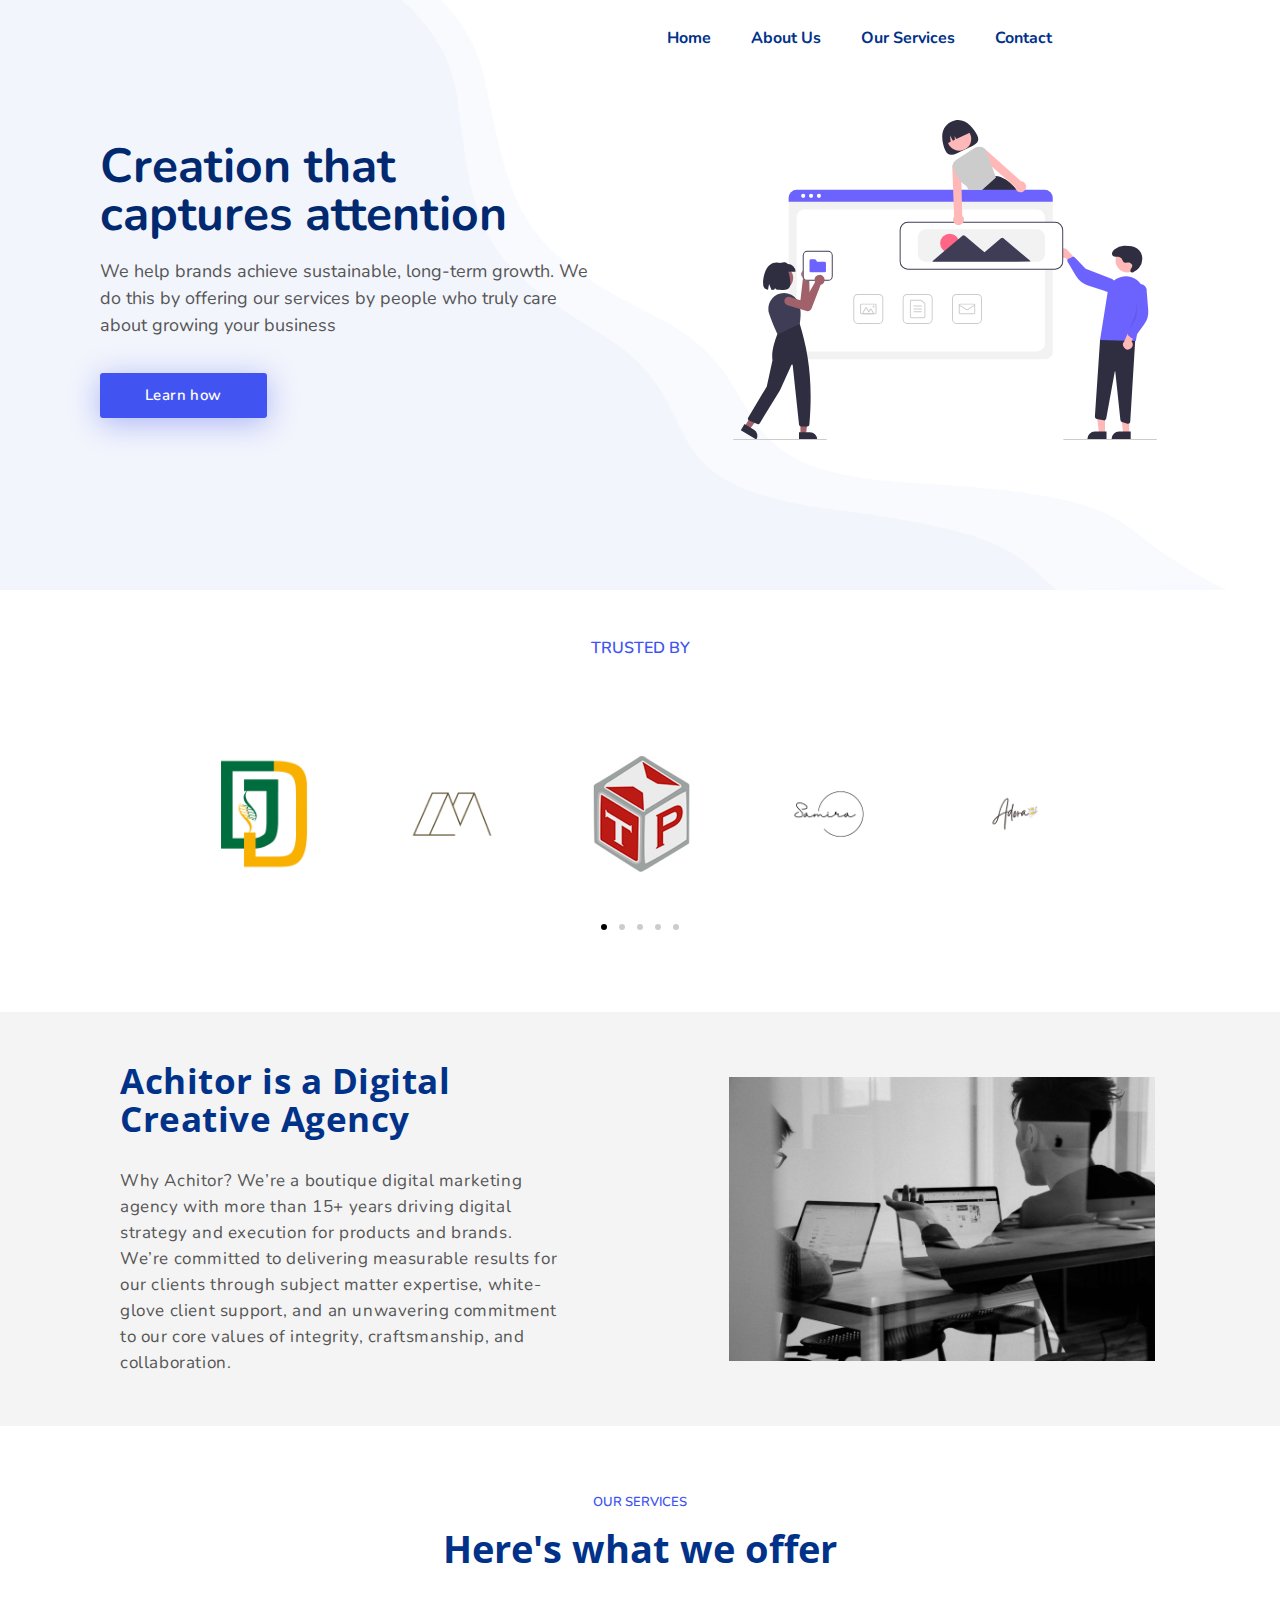
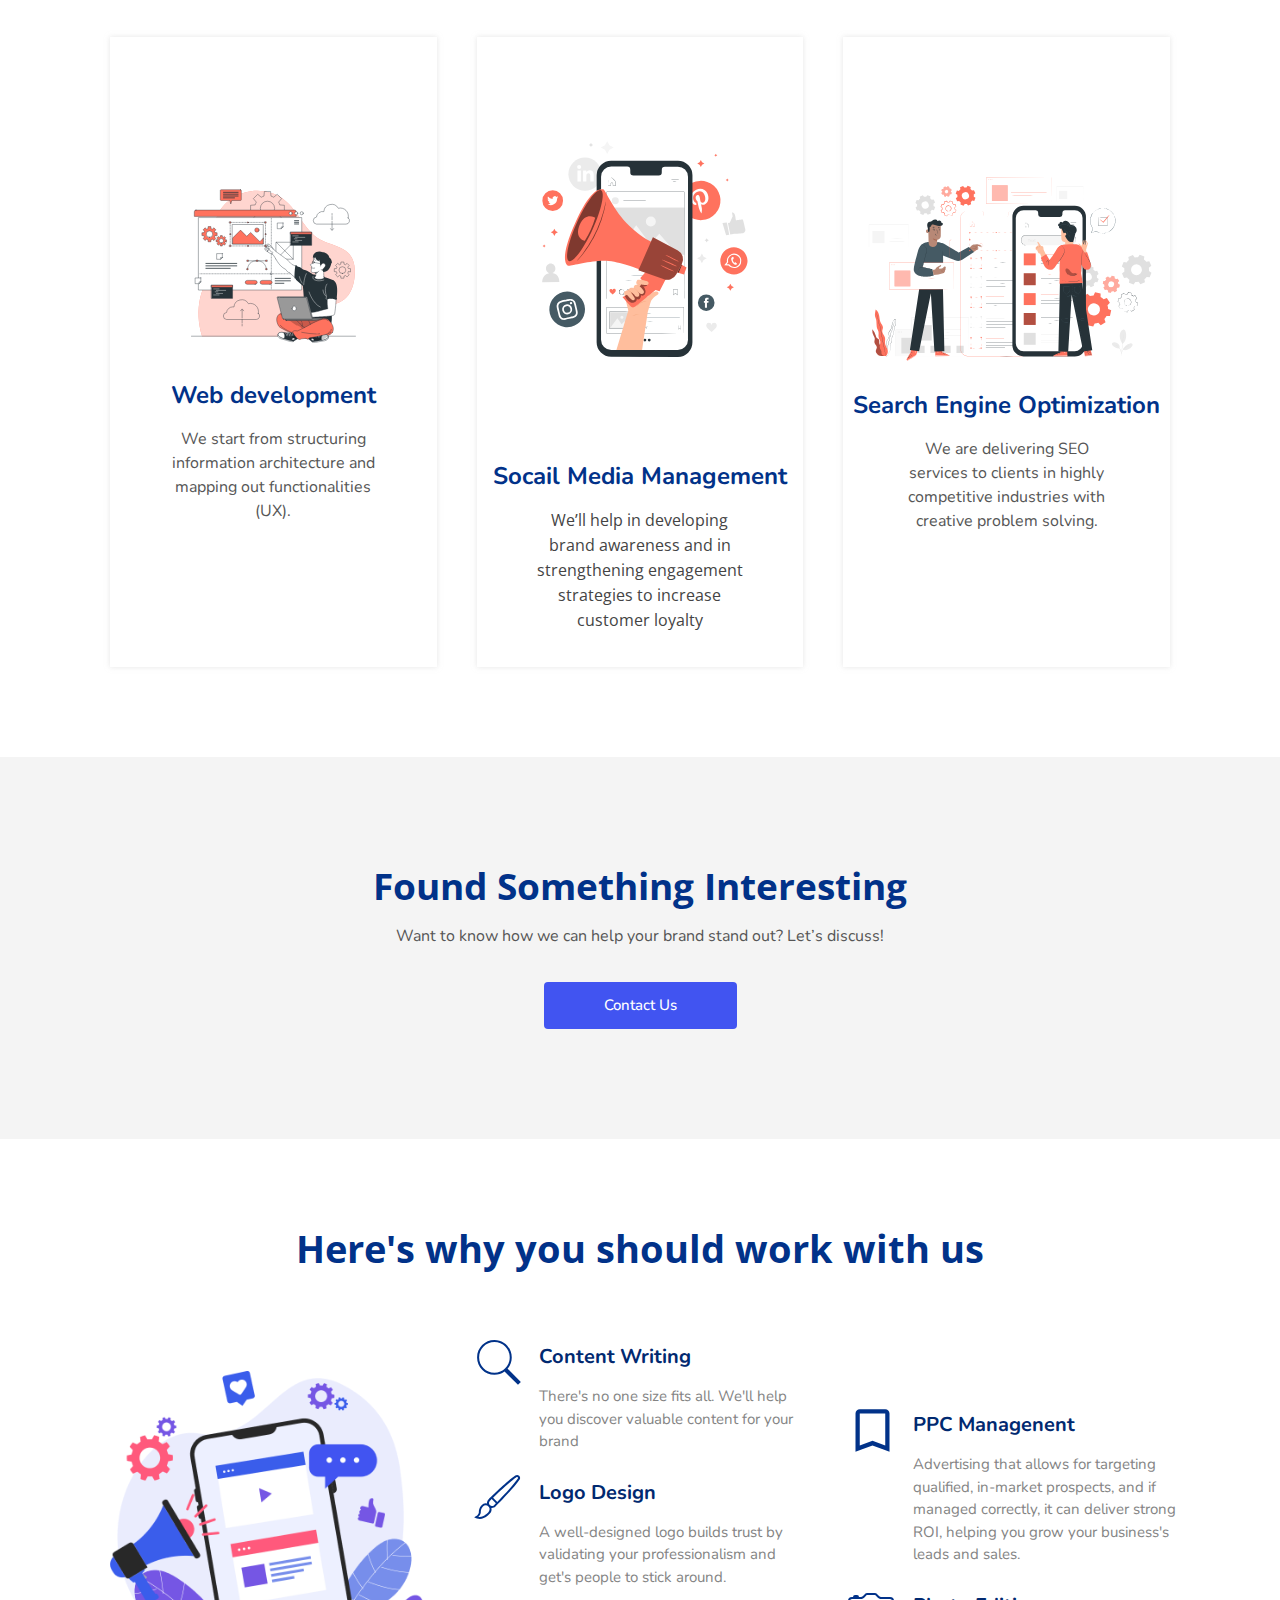
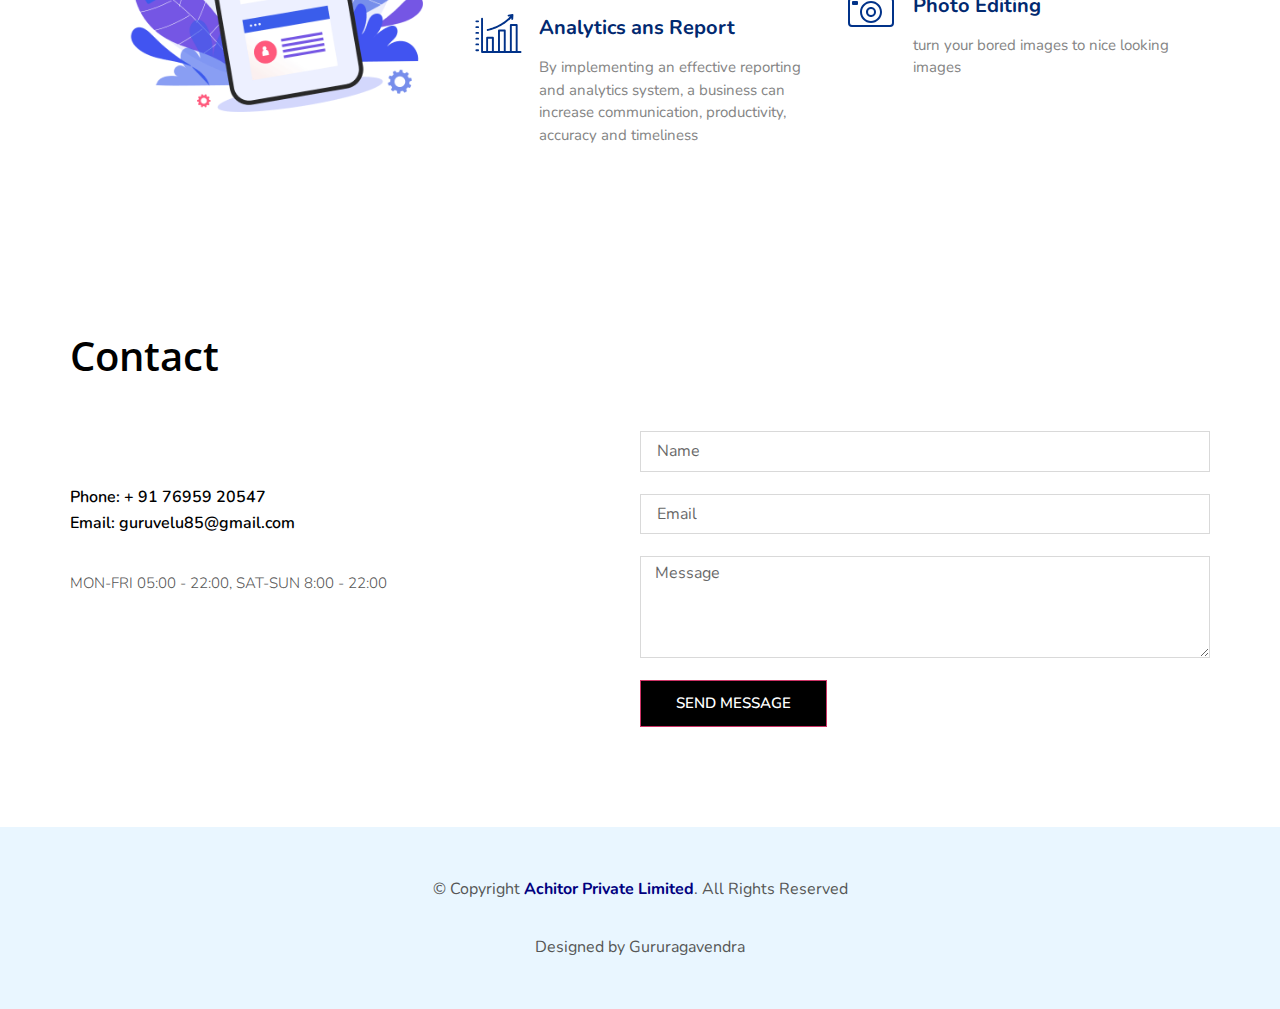
==== commit ac245a1a: "Update index.html" ====
--- a/index.html
+++ b/index.html
@@ -203,7 +203,7 @@
 			<link rel="stylesheet" href="./wp-content/plugins/elementor-pro/assets/css/widget-nav-menu.min.css">			<nav migration_allowed="1" migrated="0" role="navigation" class="elementor-nav-menu--main elementor-nav-menu__container elementor-nav-menu--layout-horizontal e--pointer-none">
 				<ul id="menu-1-5c21533" class="elementor-nav-menu">
 <li class="menu-item menu-item-type-custom menu-item-object-custom menu-item-223"><a href="#home" class="elementor-item elementor-item-anchor">Home</a></li>
-<li class="menu-item menu-item-type-custom menu-item-object-custom menu-item-342"><a href="#about" class="elementor-item elementor-item-anchor">About</a></li>
+<li class="menu-item menu-item-type-custom menu-item-object-custom menu-item-342"><a href="#about" class="elementor-item elementor-item-anchor">About Us</a></li>
 <li class="menu-item menu-item-type-custom menu-item-object-custom menu-item-213"><a href="#ourservices" class="elementor-item elementor-item-anchor">Our Services</a></li>
 <li class="menu-item menu-item-type-custom menu-item-object-custom menu-item-212"><a href="#contactus" class="elementor-item elementor-item-anchor">Contact</a></li>
 </ul>			</nav>
@@ -213,7 +213,7 @@
 			<nav class="elementor-nav-menu--dropdown elementor-nav-menu__container" role="navigation" aria-hidden="true">
 				<ul id="menu-2-5c21533" class="elementor-nav-menu">
 <li class="menu-item menu-item-type-custom menu-item-object-custom menu-item-223"><a href="#home" class="elementor-item elementor-item-anchor" tabindex="-1">Home</a></li>
-<li class="menu-item menu-item-type-custom menu-item-object-custom menu-item-342"><a href="#about" class="elementor-item elementor-item-anchor" tabindex="-1">About</a></li>
+<li class="menu-item menu-item-type-custom menu-item-object-custom menu-item-342"><a href="#about" class="elementor-item elementor-item-anchor" tabindex="-1">About Us</a></li>
 <li class="menu-item menu-item-type-custom menu-item-object-custom menu-item-213"><a href="#ourservices" class="elementor-item elementor-item-anchor" tabindex="-1">Our Services</a></li>
 <li class="menu-item menu-item-type-custom menu-item-object-custom menu-item-212"><a href="#contactus" class="elementor-item elementor-item-anchor" tabindex="-1">Contact</a></li>
 </ul>			</nav>
@@ -642,36 +642,26 @@
 				<div class="elementor-widget-container">
 			<style>/*! elementor-pro - v3.7.7 - 20-09-2022 */
 .elementor-button.elementor-hidden,.elementor-hidden{display:none}.e-form__step{width:100%}.e-form__step:not(.elementor-hidden){display:-webkit-box;display:-ms-flexbox;display:flex;-ms-flex-wrap:wrap;flex-wrap:wrap}.e-form__buttons{-ms-flex-wrap:wrap;flex-wrap:wrap}.e-form__buttons,.e-form__buttons__wrapper{display:-webkit-box;display:-ms-flexbox;display:flex}.e-form__indicators{-webkit-box-pack:justify;-ms-flex-pack:justify;justify-content:space-between;-ms-flex-wrap:nowrap;flex-wrap:nowrap;font-size:13px;margin-bottom:var(--e-form-steps-indicators-spacing)}.e-form__indicators,.e-form__indicators__indicator{display:-webkit-box;display:-ms-flexbox;display:flex;-webkit-box-align:center;-ms-flex-align:center;align-items:center}.e-form__indicators__indicator{-webkit-box-orient:vertical;-webkit-box-direction:normal;-ms-flex-direction:column;flex-direction:column;-webkit-box-pack:center;-ms-flex-pack:center;justify-content:center;-ms-flex-preferred-size:0;flex-basis:0;padding:0 var(--e-form-steps-divider-gap)}.e-form__indicators__indicator__progress{width:100%;position:relative;background-color:var(--e-form-steps-indicator-progress-background-color);border-radius:var(--e-form-steps-indicator-progress-border-radius);overflow:hidden}.e-form__indicators__indicator__progress__meter{width:var(--e-form-steps-indicator-progress-meter-width,0);height:var(--e-form-steps-indicator-progress-height);line-height:var(--e-form-steps-indicator-progress-height);padding-right:15px;border-radius:var(--e-form-steps-indicator-progress-border-radius);background-color:var(--e-form-steps-indicator-progress-color);color:var(--e-form-steps-indicator-progress-meter-color);text-align:right;-webkit-transition:width .1s linear;-o-transition:width .1s linear;transition:width .1s linear}.e-form__indicators__indicator:first-child{padding-left:0}.e-form__indicators__indicator:last-child{padding-right:0}.e-form__indicators__indicator--state-inactive{color:var(--e-form-steps-indicator-inactive-primary-color,#c2cbd2)}.e-form__indicators__indicator--state-inactive [class*=indicator--shape-]:not(.e-form__indicators__indicator--shape-none){background-color:var(--e-form-steps-indicator-inactive-secondary-color,#fff)}.e-form__indicators__indicator--state-inactive object,.e-form__indicators__indicator--state-inactive svg{fill:var(--e-form-steps-indicator-inactive-primary-color,#c2cbd2)}.e-form__indicators__indicator--state-active{color:var(--e-form-steps-indicator-active-primary-color,#39b54a);border-color:var(--e-form-steps-indicator-active-secondary-color,#fff)}.e-form__indicators__indicator--state-active [class*=indicator--shape-]:not(.e-form__indicators__indicator--shape-none){background-color:var(--e-form-steps-indicator-active-secondary-color,#fff)}.e-form__indicators__indicator--state-active object,.e-form__indicators__indicator--state-active svg{fill:var(--e-form-steps-indicator-active-primary-color,#39b54a)}.e-form__indicators__indicator--state-completed{color:var(--e-form-steps-indicator-completed-secondary-color,#fff)}.e-form__indicators__indicator--state-completed [class*=indicator--shape-]:not(.e-form__indicators__indicator--shape-none){background-color:var(--e-form-steps-indicator-completed-primary-color,#39b54a)}.e-form__indicators__indicator--state-completed .e-form__indicators__indicator__label{color:var(--e-form-steps-indicator-completed-primary-color,#39b54a)}.e-form__indicators__indicator--state-completed .e-form__indicators__indicator--shape-none{color:var(--e-form-steps-indicator-completed-primary-color,#39b54a);background-color:initial}.e-form__indicators__indicator--state-completed object,.e-form__indicators__indicator--state-completed svg{fill:var(--e-form-steps-indicator-completed-secondary-color,#fff)}.e-form__indicators__indicator__icon{width:var(--e-form-steps-indicator-padding,30px);height:var(--e-form-steps-indicator-padding,30px);font-size:var(--e-form-steps-indicator-icon-size);border-width:1px;border-style:solid;display:-webkit-box;display:-ms-flexbox;display:flex;-webkit-box-pack:center;-ms-flex-pack:center;justify-content:center;-webkit-box-align:center;-ms-flex-align:center;align-items:center;overflow:hidden;margin-bottom:10px}.e-form__indicators__indicator__icon img,.e-form__indicators__indicator__icon object,.e-form__indicators__indicator__icon svg{width:var(--e-form-steps-indicator-icon-size);height:auto}.e-form__indicators__indicator__icon .e-font-icon-svg{height:1em}.e-form__indicators__indicator__number{width:var(--e-form-steps-indicator-padding,30px);height:var(--e-form-steps-indicator-padding,30px);border-width:1px;border-style:solid;display:-webkit-box;display:-ms-flexbox;display:flex;-webkit-box-pack:center;-ms-flex-pack:center;justify-content:center;-webkit-box-align:center;-ms-flex-align:center;align-items:center;margin-bottom:10px}.e-form__indicators__indicator--shape-circle{border-radius:50%}.e-form__indicators__indicator--shape-square{border-radius:0}.e-form__indicators__indicator--shape-rounded{border-radius:5px}.e-form__indicators__indicator--shape-none{border:0}.e-form__indicators__indicator__label{text-align:center}.e-form__indicators__indicator__separator{width:100%;height:var(--e-form-steps-divider-width);background-color:#c2cbd2}.e-form__indicators--type-icon,.e-form__indicators--type-icon_text,.e-form__indicators--type-number,.e-form__indicators--type-number_text{-webkit-box-align:start;-ms-flex-align:start;align-items:flex-start}.e-form__indicators--type-icon .e-form__indicators__indicator__separator,.e-form__indicators--type-icon_text .e-form__indicators__indicator__separator,.e-form__indicators--type-number .e-form__indicators__indicator__separator,.e-form__indicators--type-number_text .e-form__indicators__indicator__separator{margin-top:calc(var(--e-form-steps-indicator-padding, 30px) / 2 - var(--e-form-steps-divider-width, 1px) / 2)}.elementor-field-type-hidden{display:none}.elementor-field-type-html{display:inline-block}.elementor-login .elementor-lost-password,.elementor-login .elementor-remember-me{font-size:.85em}.elementor-field-type-recaptcha_v3 .elementor-field-label{display:none}.elementor-field-type-recaptcha_v3 .grecaptcha-badge{z-index:1}.elementor-button .elementor-form-spinner{-webkit-box-ordinal-group:4;-ms-flex-order:3;order:3}.elementor-form .elementor-button>span{display:-webkit-box;display:-ms-flexbox;display:flex;-webkit-box-pack:center;-ms-flex-pack:center;justify-content:center;-webkit-box-align:center;-ms-flex-align:center;align-items:center}.elementor-form .elementor-button .elementor-button-text{white-space:normal;-webkit-box-flex:0;-ms-flex-positive:0;flex-grow:0}.elementor-form .elementor-button svg{height:auto}.elementor-form .elementor-button .e-font-icon-svg{height:1em}.elementor-select-wrapper .select-caret-down-wrapper{position:absolute;top:50%;-webkit-transform:translateY(-50%);-ms-transform:translateY(-50%);transform:translateY(-50%);inset-inline-end:10px;pointer-events:none;font-size:11px}.elementor-select-wrapper .select-caret-down-wrapper svg{display:unset;width:1em;aspect-ratio:unset;fill:currentColor}.elementor-select-wrapper .select-caret-down-wrapper i{font-size:19px;line-height:2}.elementor-select-wrapper.remove-before:before{content:""!important}</style>		
-	<form https://formsubmit.co/anionwebsites@gmail.com" method="POST">
-			<input type="hidden" name="post_id" value="6">
-			<input type="hidden" name="form_id" value="7096908a">
-			<input type="hidden" name="referer_title" value="">
-
-							<input type="hidden" name="queried_id" value="6">
+	<form action="https://formsubmit.co/anionwebsites@gmail.com" method="POST">
+			<input type="hidden" name="_next" value="https://gururagavendra.github.io/achitor/">
 			
 			<div class="elementor-form-fields-wrapper elementor-labels-">
 								<div class="elementor-field-type-text elementor-field-group elementor-column elementor-field-group-name elementor-col-100">
-												<label for="form-field-name" class="elementor-field-label elementor-screen-only">
-								Name							</label>
-														<input size="1" type="text" name="form_fields[name]" id="form-field-name" class="elementor-field elementor-size-sm  elementor-field-textual" placeholder="Name">
-											</div>
+									
+										<label for="form-field-name" class="elementor-field-label elementor-screen-only">Name</label>
+										<input size="1" type="text" name="name" id="form-field-name" class="elementor-field elementor-size-sm  elementor-field-textual" placeholder="Name">
+								</div>
 								<div class="elementor-field-type-email elementor-field-group elementor-column elementor-field-group-email elementor-col-100 elementor-field-required">
-												<label for="form-field-email" class="elementor-field-label elementor-screen-only">
-								Email							</label>
-														<input size="1" type="email" name="form_fields[email]" id="form-field-email" class="elementor-field elementor-size-sm  elementor-field-textual" placeholder="Email" required="required" aria-required="true">
-											</div>
+										<label for="form-field-email" class="elementor-field-label elementor-screen-only">Email</label>
+										<input size="1" type="email" name="email" id="form-field-email" class="elementor-field elementor-size-sm  elementor-field-textual" placeholder="Email" required="required" aria-required="true">
+								</div>
 								<div class="elementor-field-type-textarea elementor-field-group elementor-column elementor-field-group-message elementor-col-100">
-												<label for="form-field-message" class="elementor-field-label elementor-screen-only">
-								Message							</label>
-						<textarea class="elementor-field-textual elementor-field  elementor-size-sm" name="form_fields[message]" id="form-field-message" rows="4" placeholder="Message"></textarea>				</div>
+										<label for="form-field-message" class="elementor-field-label elementor-screen-only">Message</label>
+										<textarea class="elementor-field-textual elementor-field  elementor-size-sm" name="message" id="form-field-message" rows="4" placeholder="Message"></textarea>				</div>
 								<div class="elementor-field-group elementor-column elementor-field-type-submit elementor-col-100 e-form__buttons">
-					<button type="submit" class="elementor-button elementor-size-sm elementor-animation-grow">
-						<span>
-															<span class=" elementor-button-icon">
-																										</span>
-																						<span class="elementor-button-text">Send Message</span>
-													</span>
-					</button>
+								<button type="submit" class="elementor-button elementor-size-sm elementor-animation-grow">
+										<span><span class=" elementor-button-icon"></span><span class="elementor-button-text">Send Message</span></span>
+								</button>
 				</div>
 			</div>
 		</form>
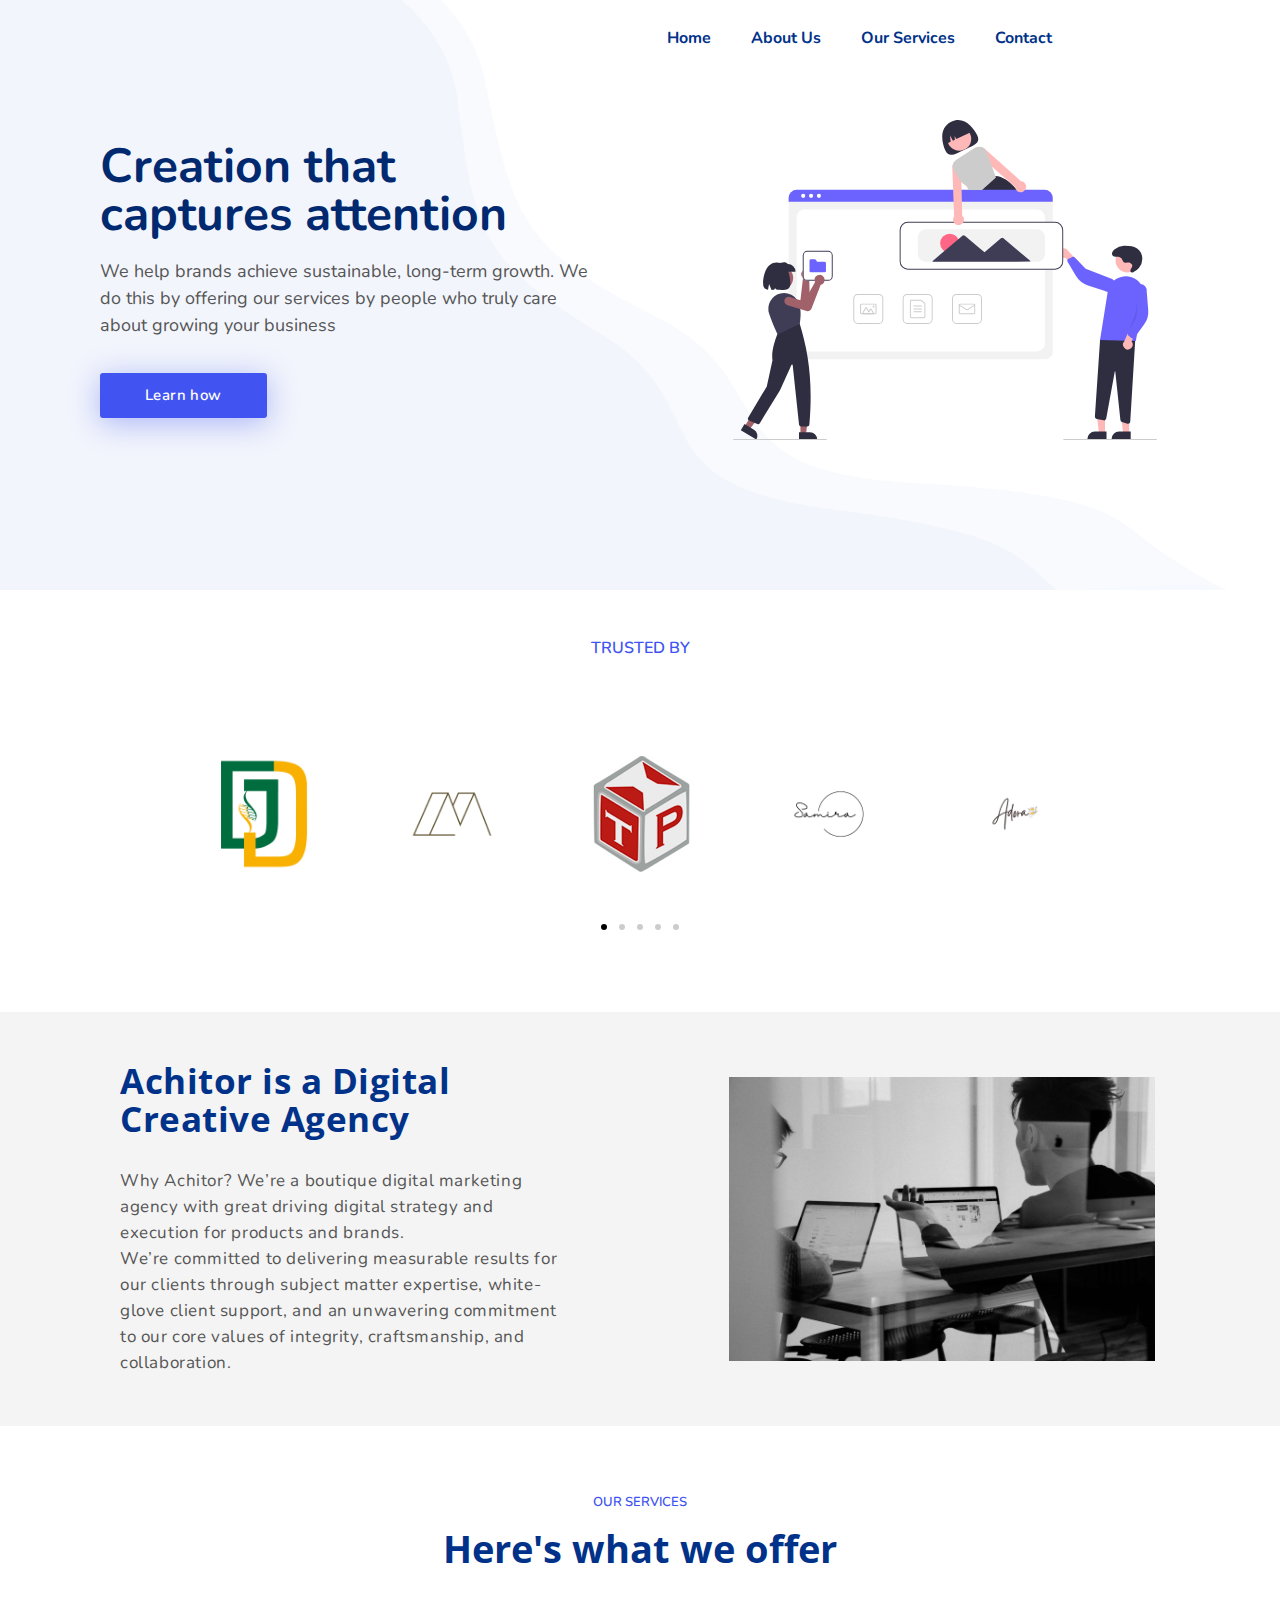
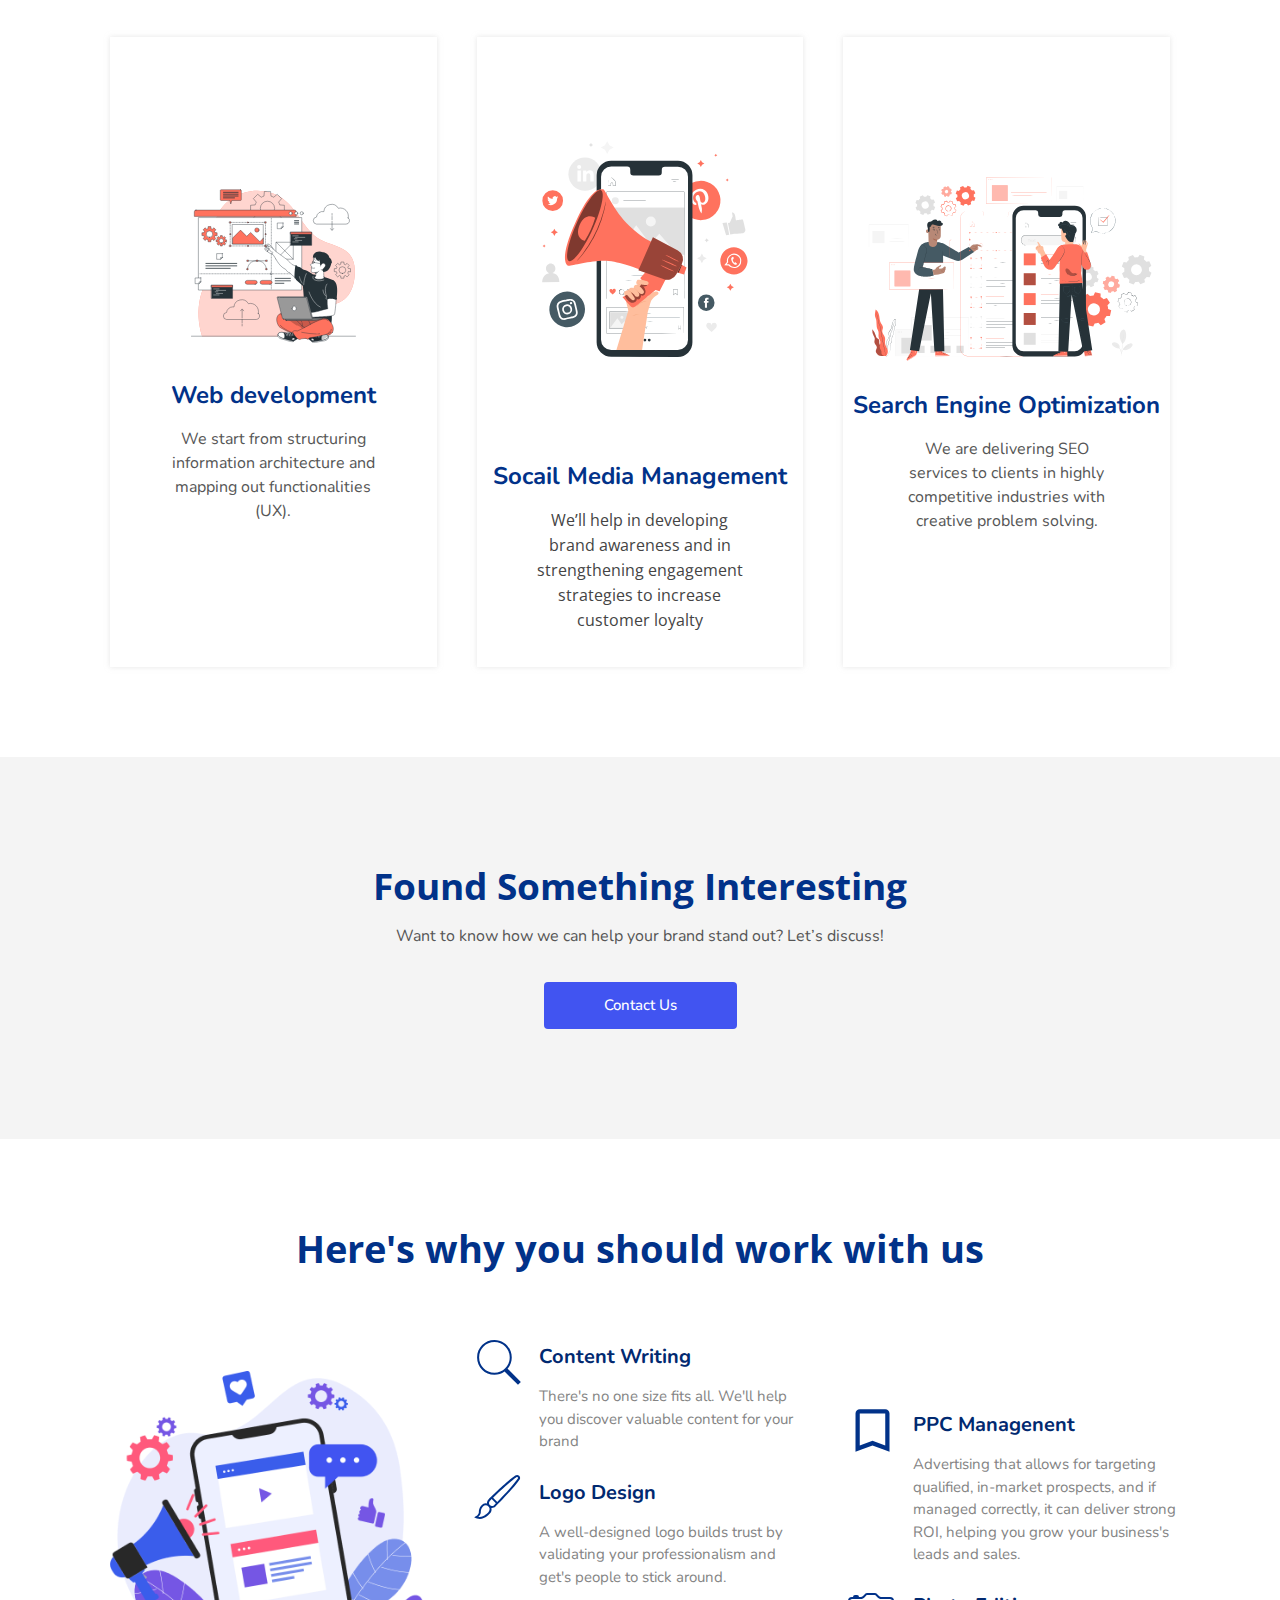
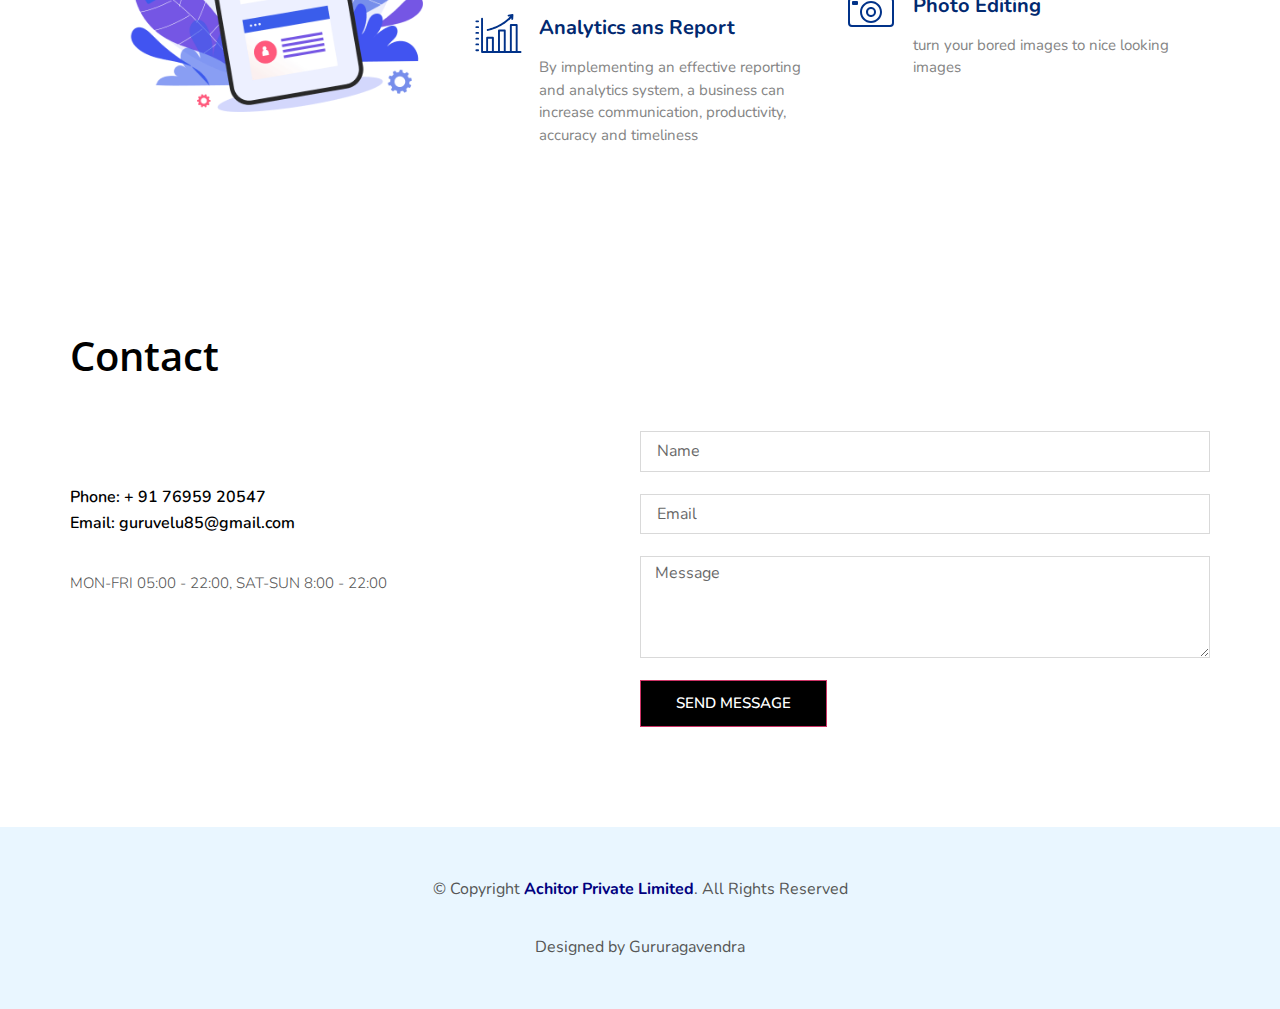
==== commit b8ad5566: "Update index.html" ====
--- a/index.html
+++ b/index.html
@@ -340,7 +340,7 @@
 				</div>
 				<div class="elementor-element elementor-element-4d56716 elementor-widget elementor-widget-text-editor" data-id="4d56716" data-element_type="widget" data-widget_type="text-editor.default">
 				<div class="elementor-widget-container">
-							<div id="text_block-44-7" class="ct-text-block">Why Achitor? We’re a boutique digital marketing agency with more than 15+ years driving digital strategy and execution for products and brands.</div>
+							<div id="text_block-44-7" class="ct-text-block">Why Achitor? We’re a boutique digital marketing agency with great driving digital strategy and execution for products and brands.</div>
 <div id="text_block-48-7" class="ct-text-block">We’re committed to delivering measurable results for our clients through subject matter expertise, white-glove client support, and an unwavering commitment to our core values of integrity, craftsmanship, and collaboration.</div>						</div>
 				</div>
 					</div>
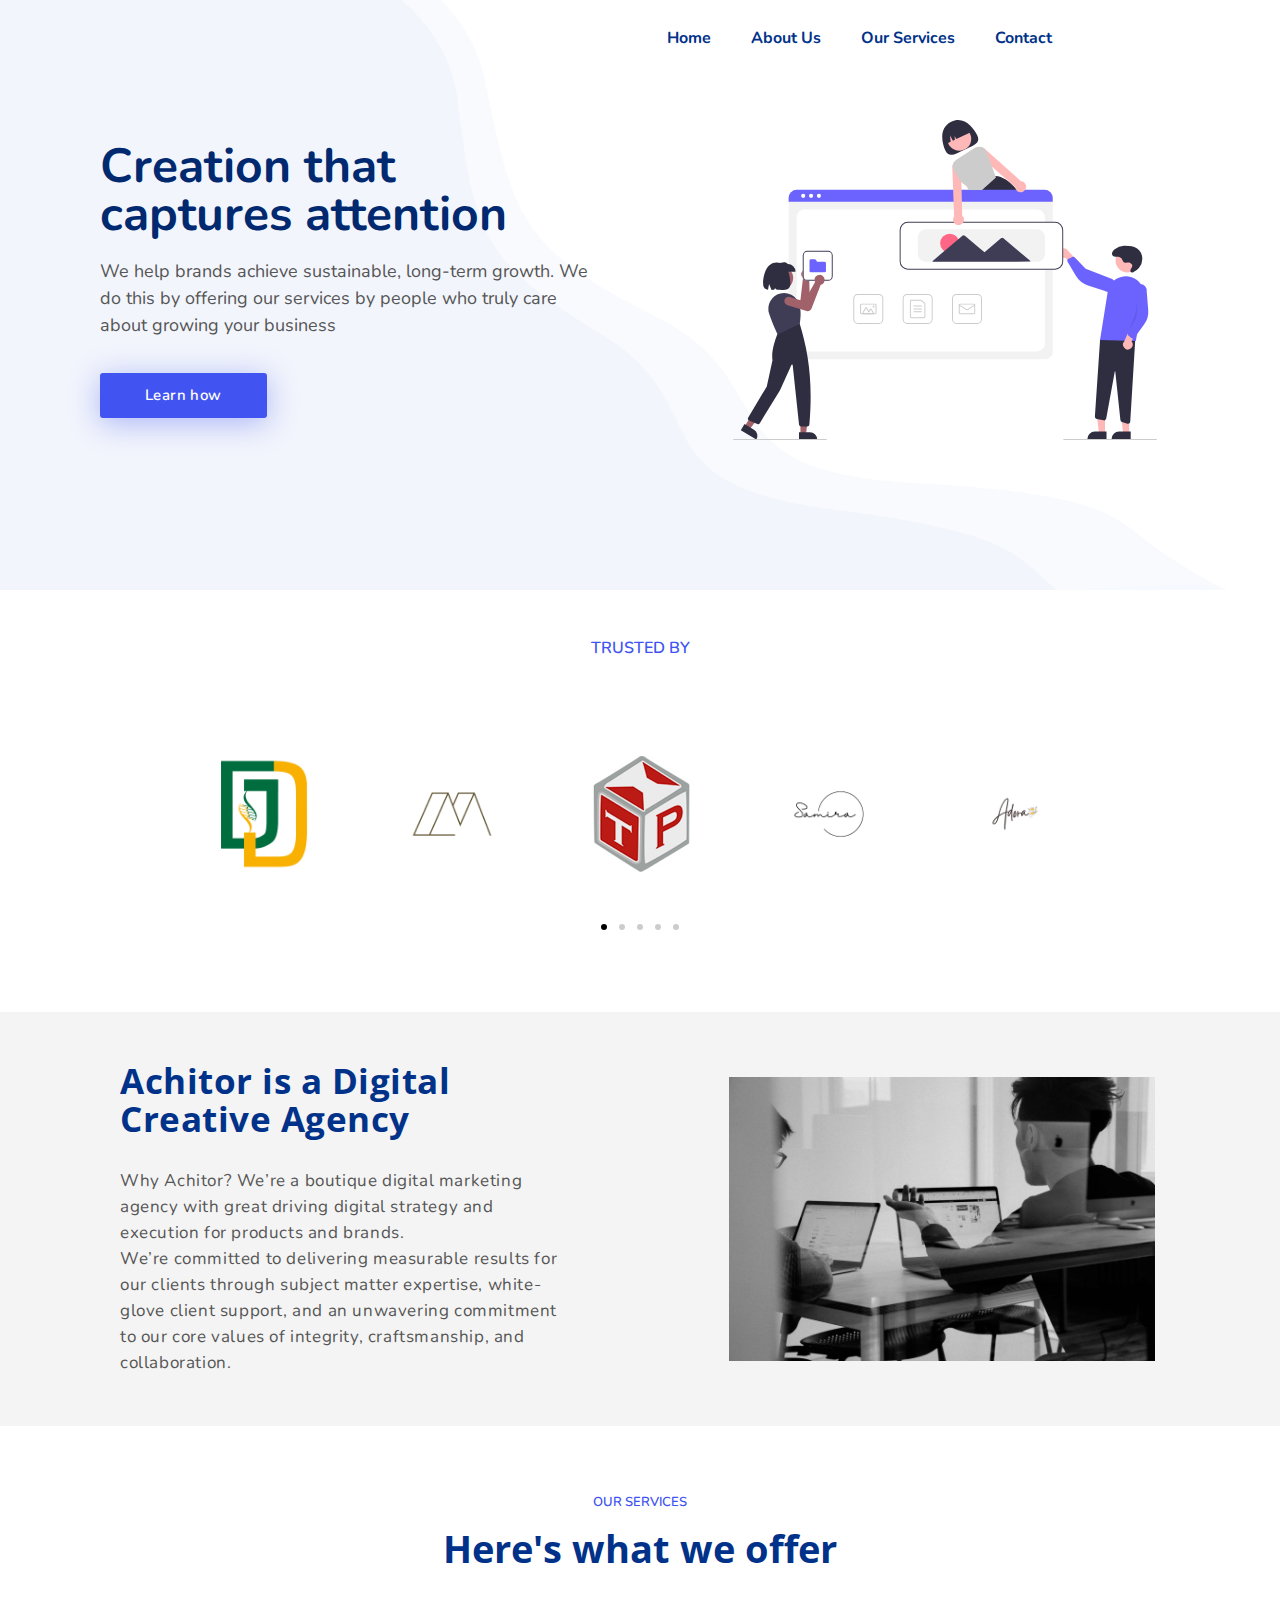
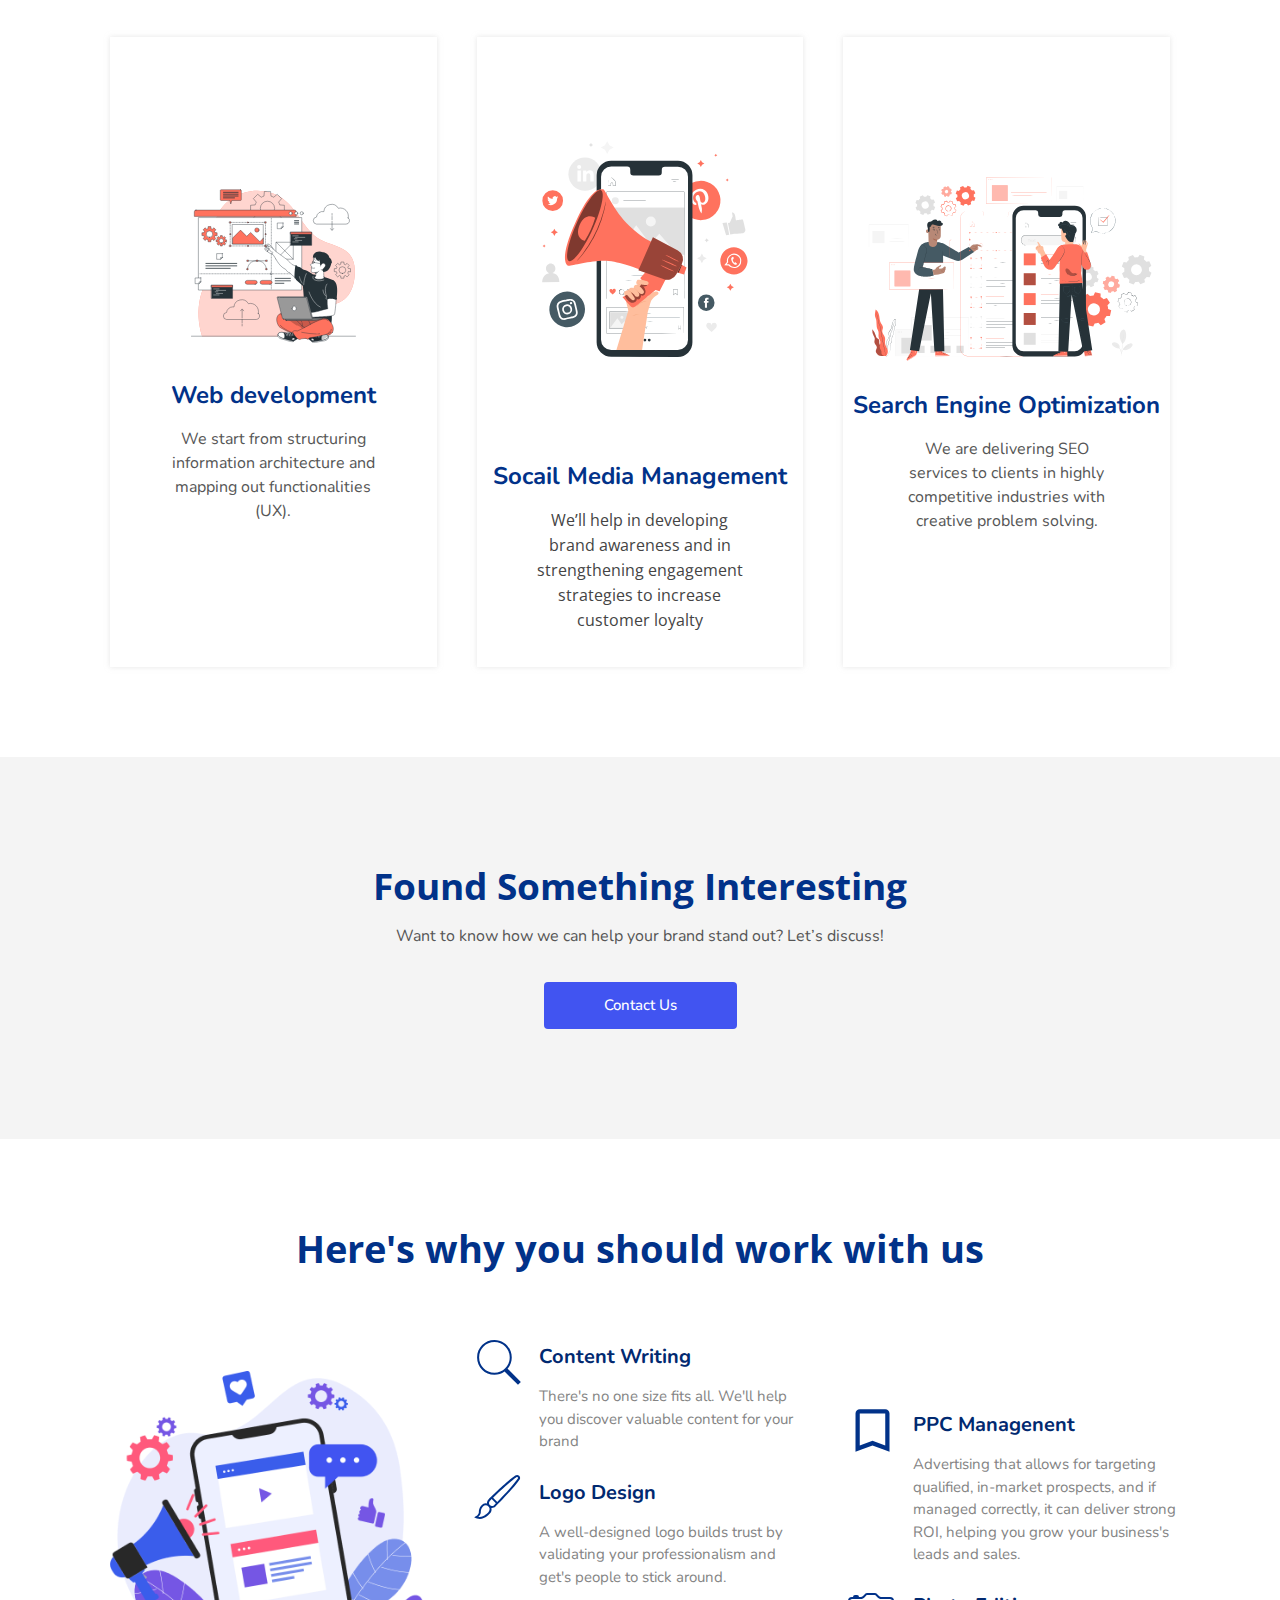
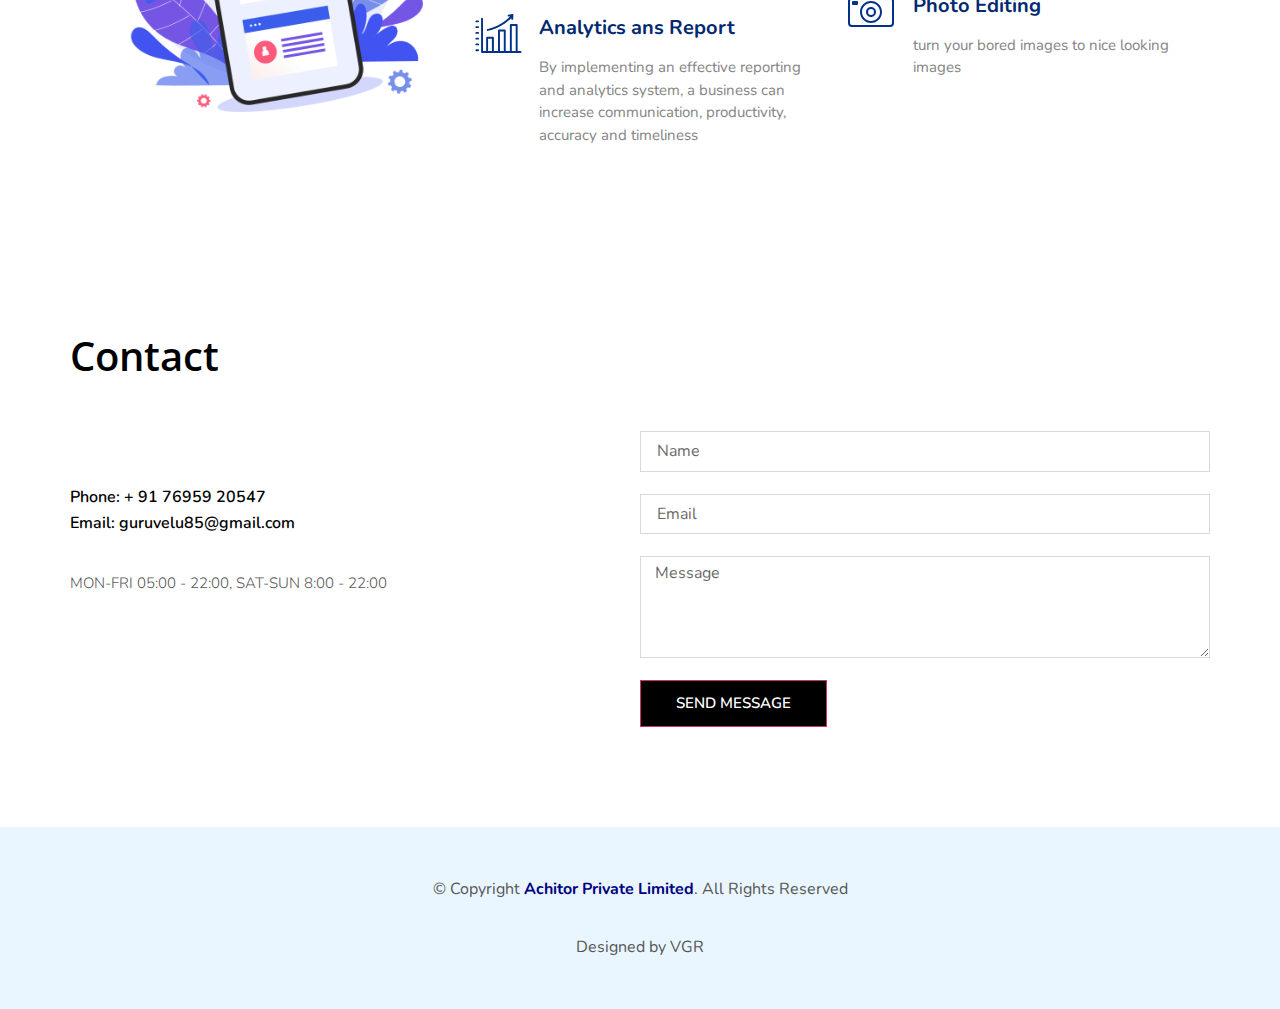
==== commit e590a1f7: "Update index.html" ====
--- a/index.html
+++ b/index.html
@@ -687,7 +687,7 @@
 				</div>
 				<div class="elementor-element elementor-element-78fe716 elementor-widget elementor-widget-text-editor" data-id="78fe716" data-element_type="widget" data-widget_type="text-editor.default">
 				<div class="elementor-widget-container">
-							Designed by Gururagavendra						</div>
+							Designed by VGR						</div>
 				</div>
 					</div>
 		</div>
